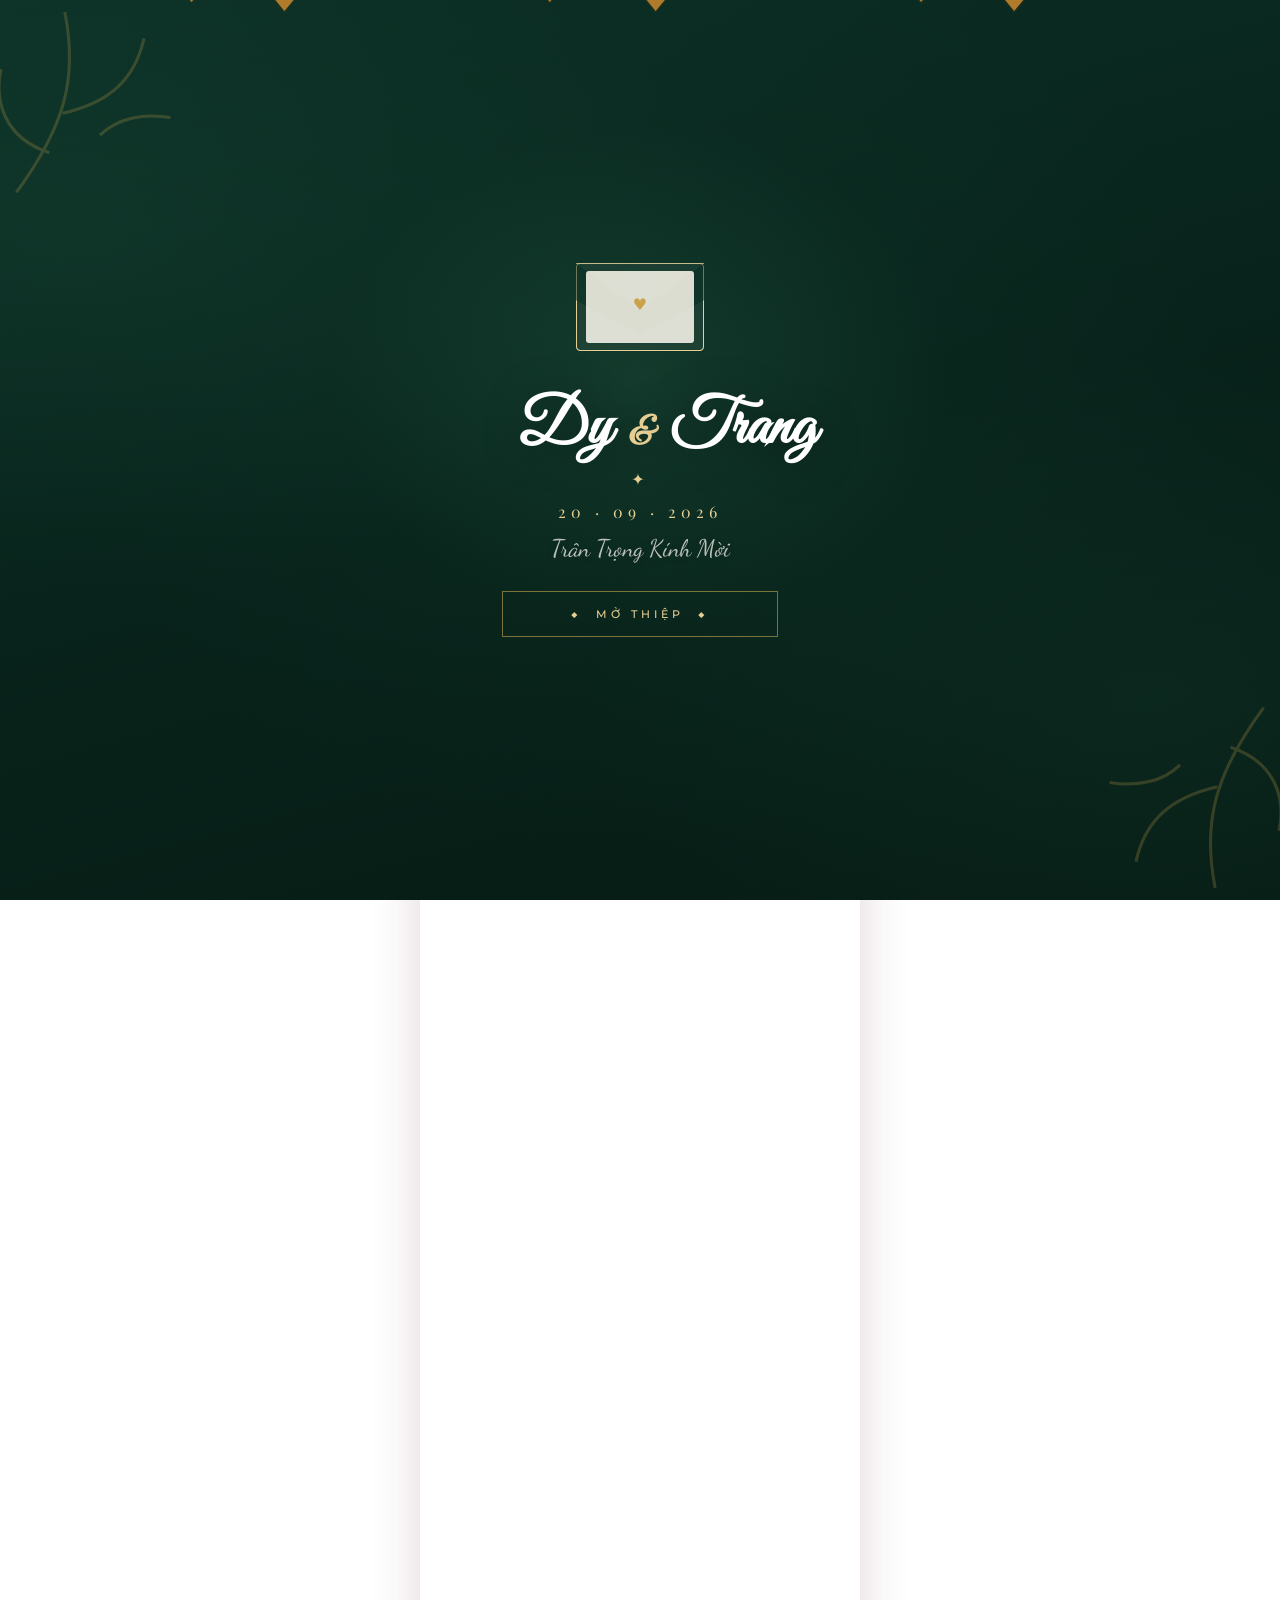
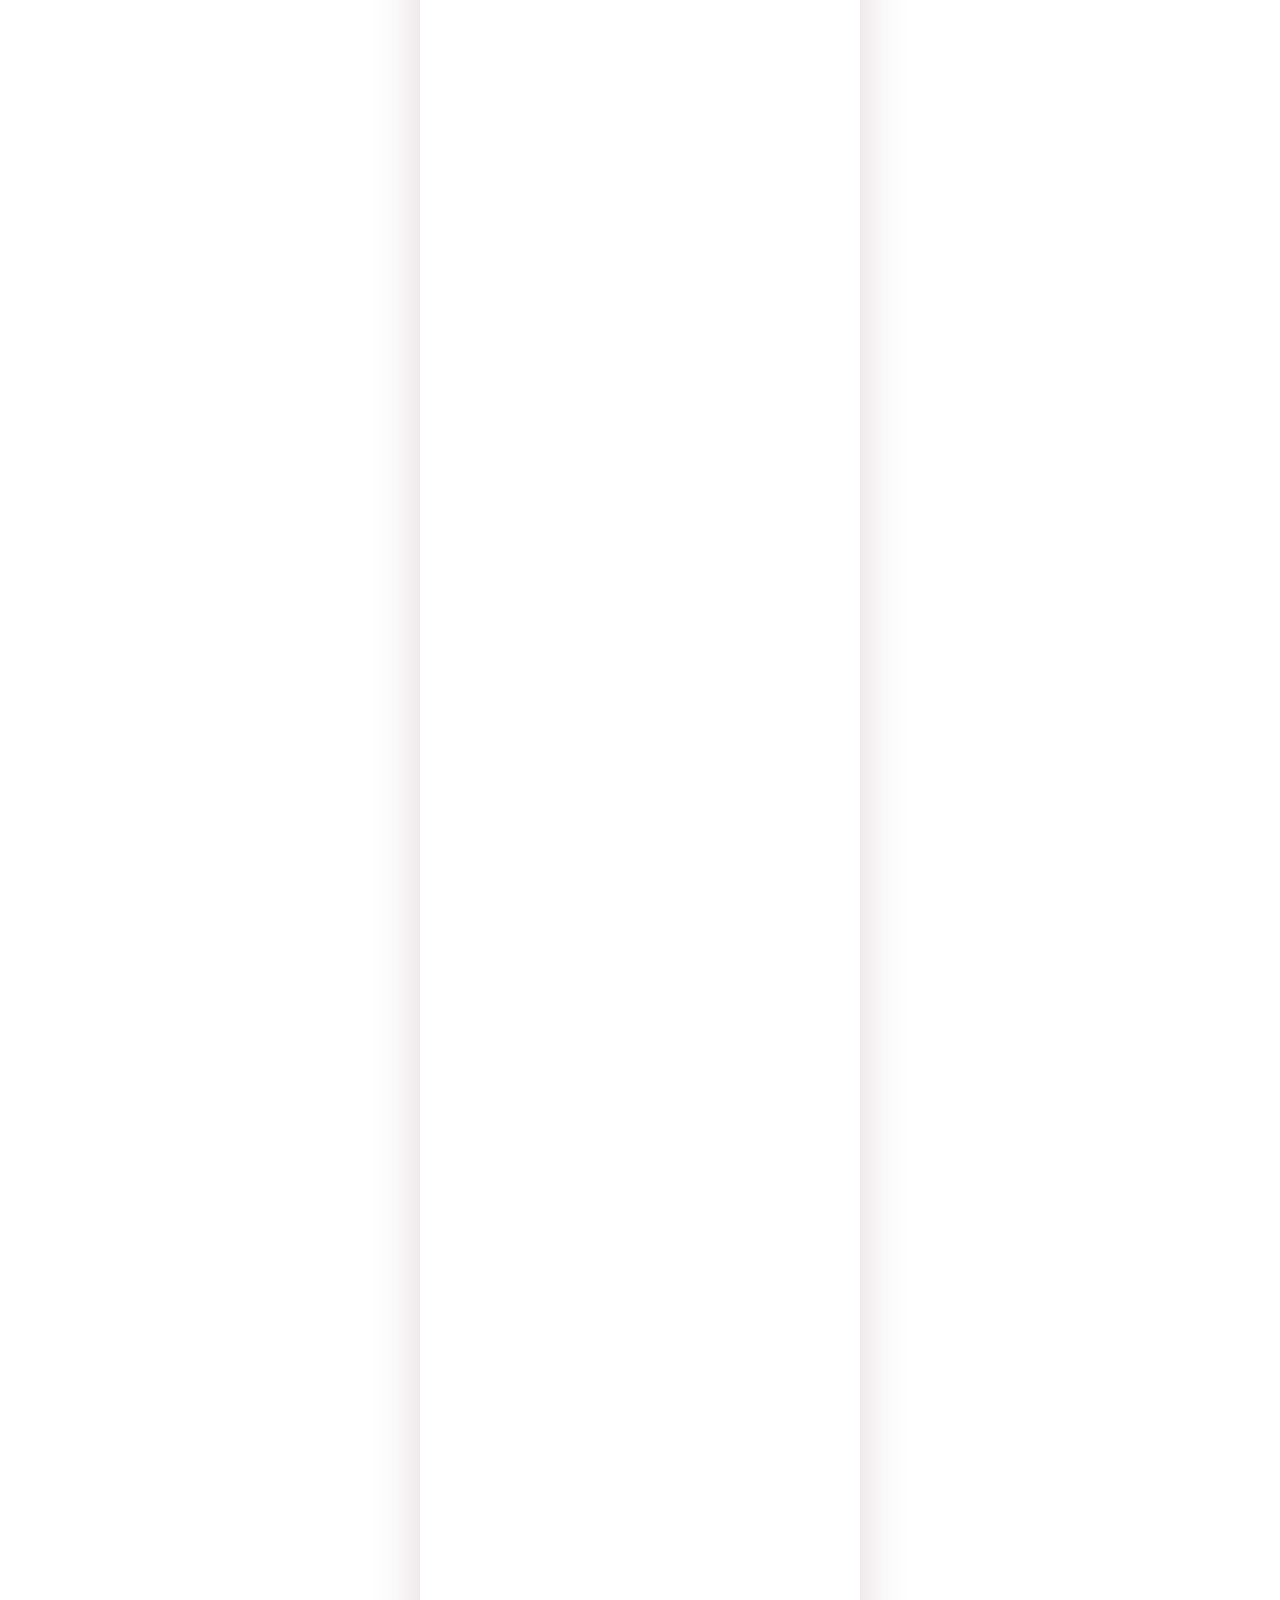
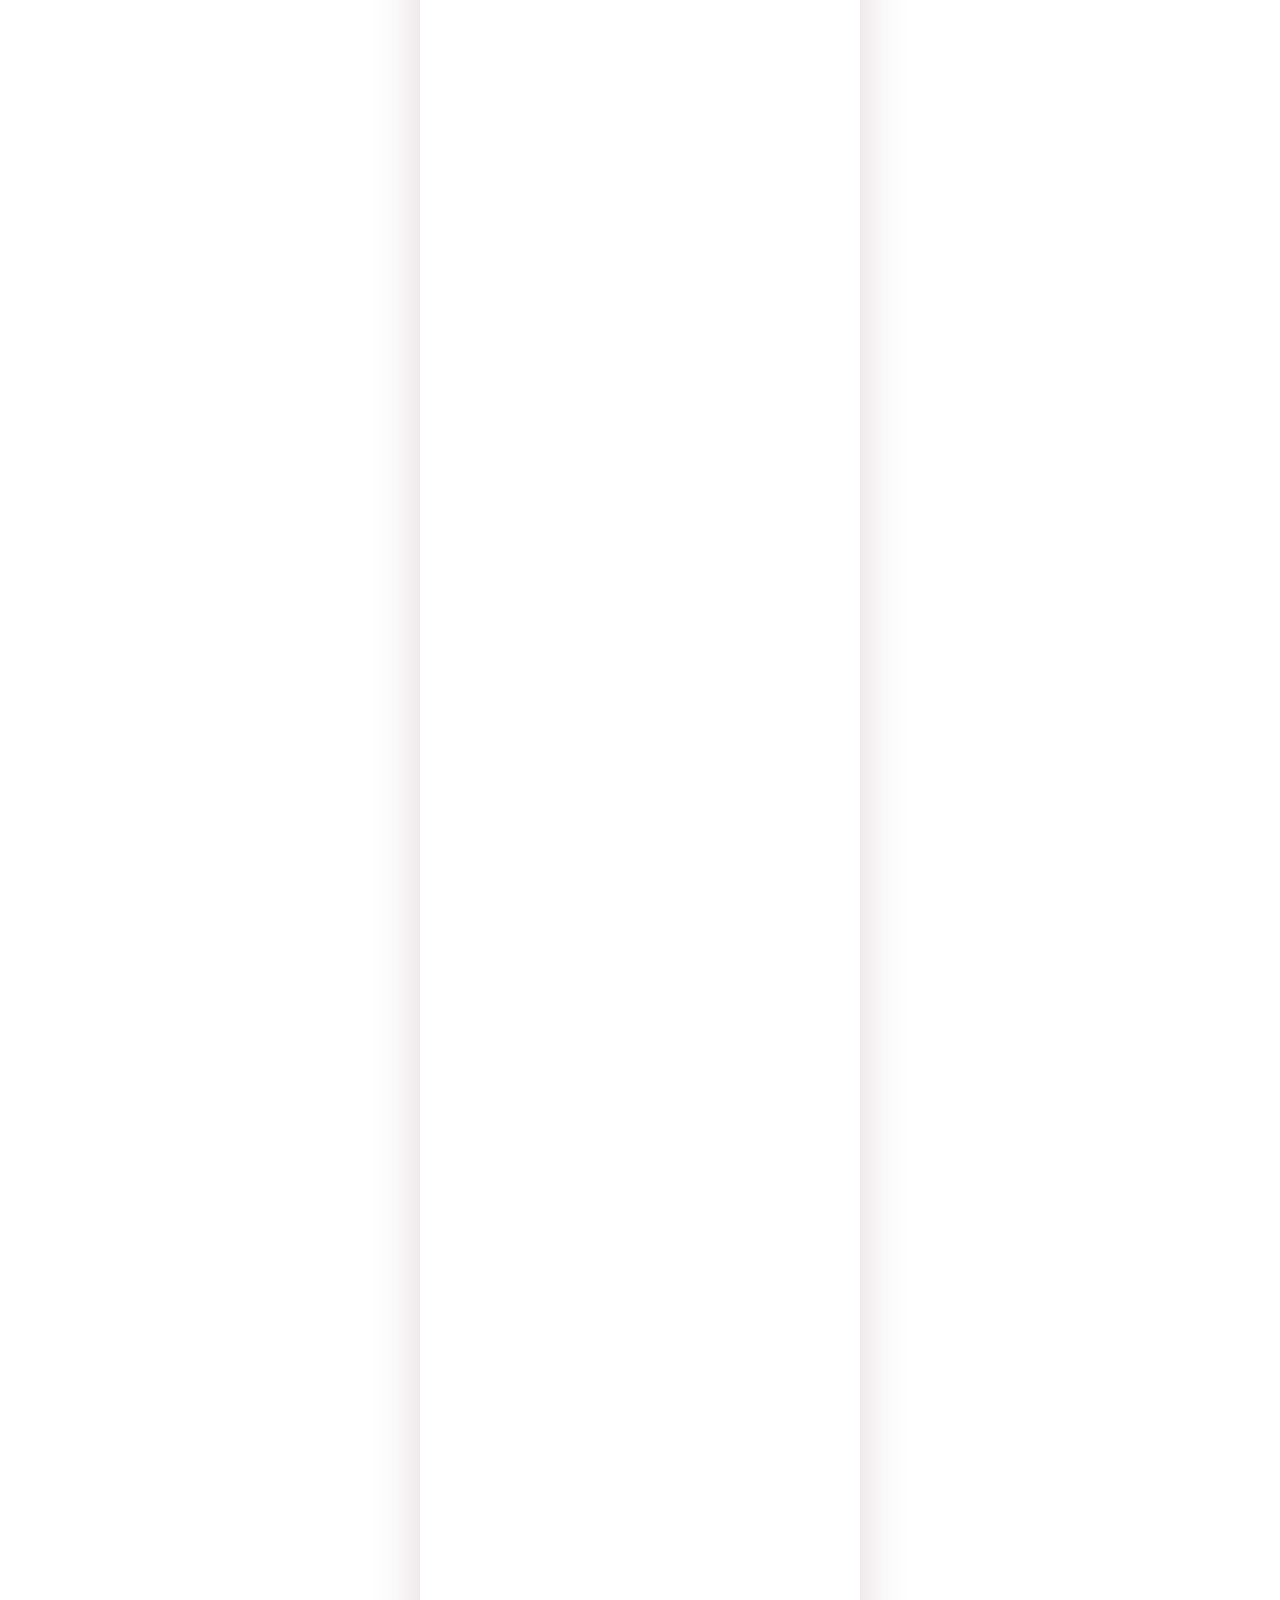
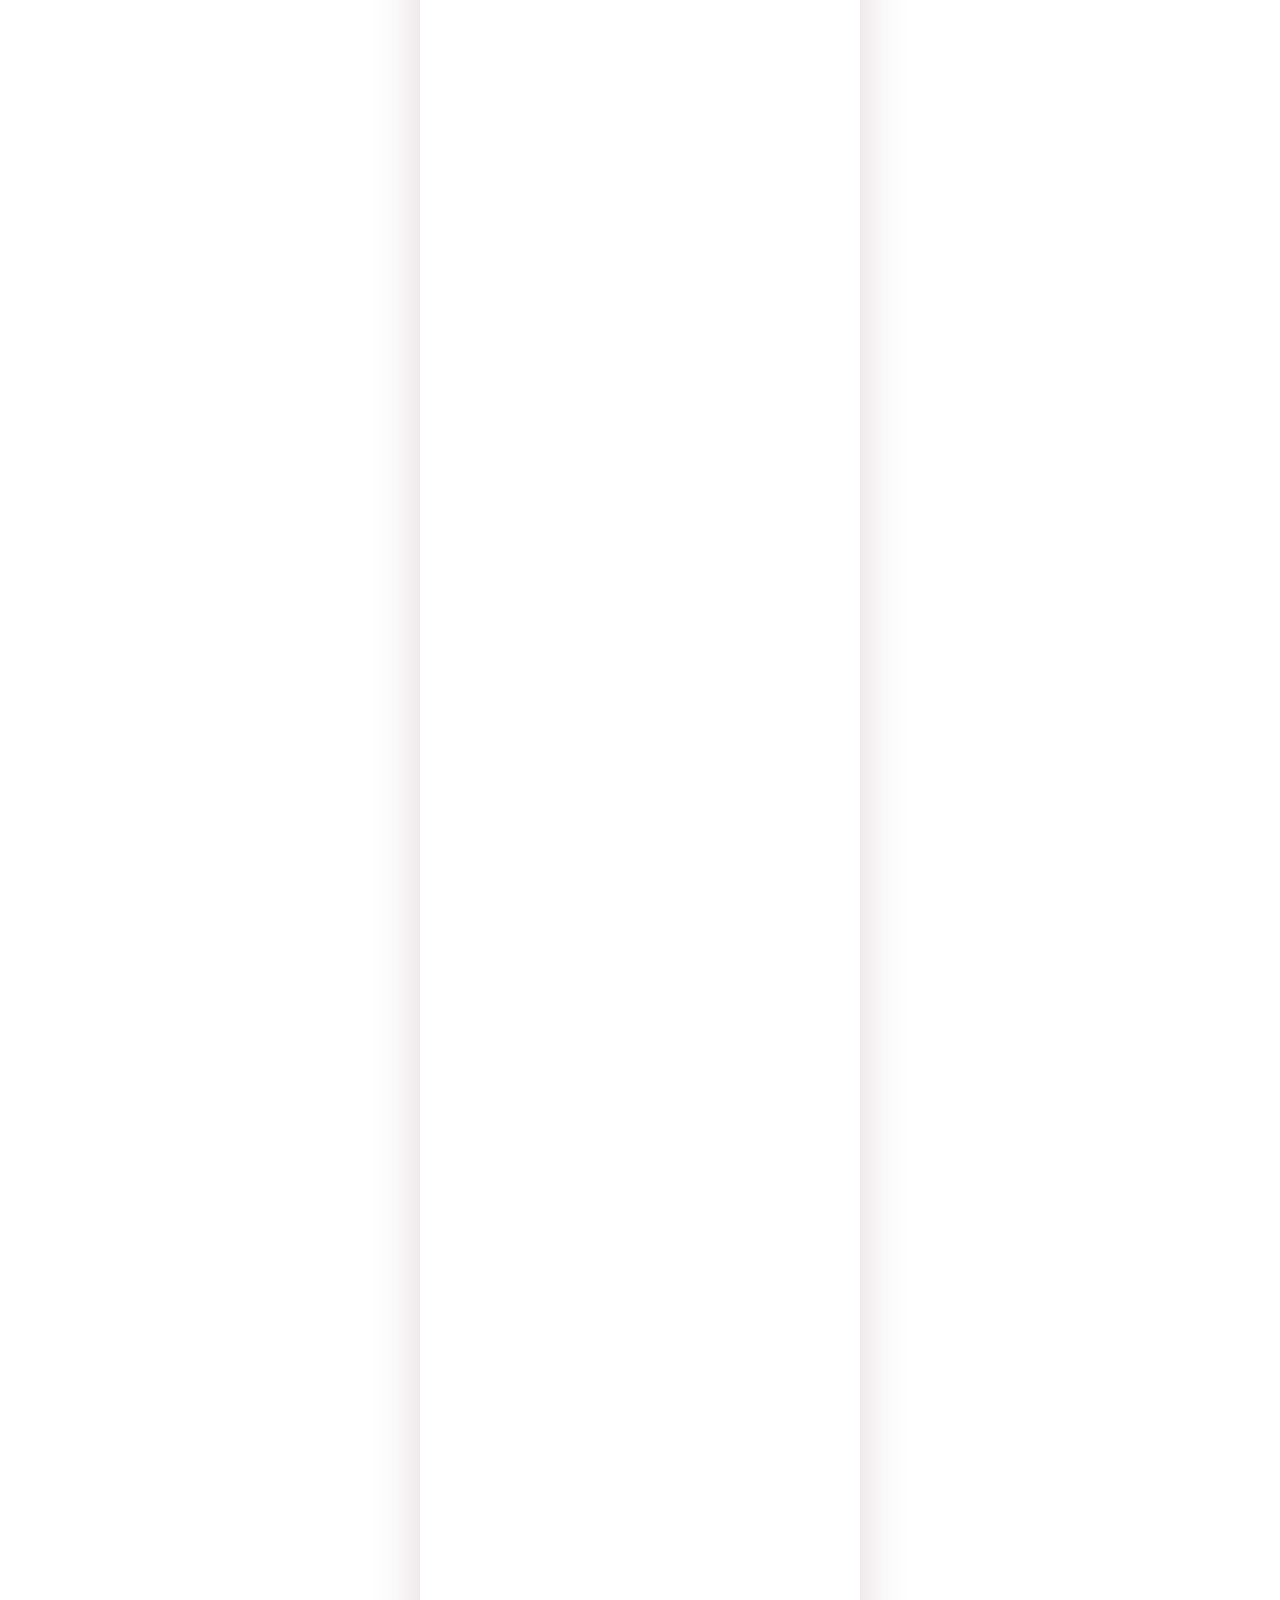
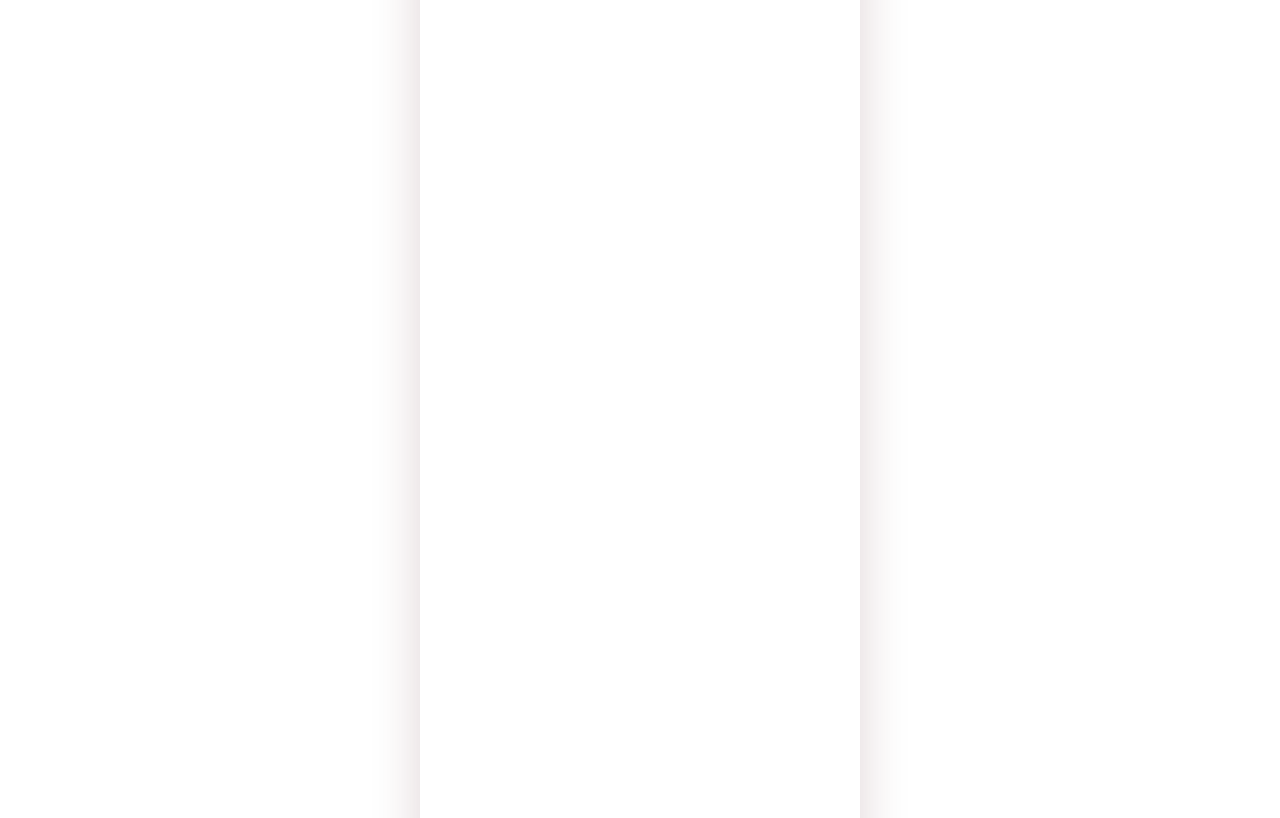
==== index.html @ 9ca24599 "edit get lời chúc" ====
<!DOCTYPE html>
<html lang="vi">
<head>
  <meta charset="UTF-8">
  <meta name="viewport" content="width=device-width, initial-scale=1.0">
  <title>Thiệp cưới Dy - Trang</title>
   <link rel="icon" type="image/x-icon" href="assets/img/icon_web.ico">
  <link rel="preconnect" href="https://fonts.googleapis.com">
  <link rel="preconnect" href="https://fonts.gstatic.com" crossorigin>
  <link href="https://fonts.googleapis.com/css2?family=Dancing+Script:wght@500;700&family=Great+Vibes&family=Montserrat:wght@400;500&family=Playfair+Display:ital,wght@0,500;0,700;1,500&family=Be+Vietnam+Pro:wght@300;400;500;600&display=swap" rel="stylesheet">
  <link rel="stylesheet" href="css/style.css">
</head>
<body class="pre-open">
  <!-- REPLACE: file nhạc nền trỏ từ js/config.js (music) -->
  <audio id="bgm" loop preload="auto"></audio>

  <!-- ĐĨA NHẠC (fixed toàn viewport) -->
  <button id="musicToggle" class="music-disc" aria-label="Bật/tắt nhạc"></button>

  <!-- MÀN HÌNH NGOÀI (INTRO) -->
  <div class="intro" id="intro">
    <!-- REPLACE: ảnh nền intro trỏ từ config.photos.intro -->
    <div class="intro-photo" id="introPhoto"></div>
    <div class="intro-scrim"></div>
    <div class="intro-petals" id="introPetals" aria-hidden="true"></div>
    <span class="orn orn-tl" aria-hidden="true"></span>
    <span class="orn orn-br" aria-hidden="true"></span>

    <div class="intro-inner">
      <div class="envelope" id="envelope" aria-hidden="true">
        <div class="env-back"></div>
        <div class="env-letter"></div>
        <div class="env-body"></div>
        <div class="env-flap"></div>
        <div class="env-heart">♥</div>
      </div>
      <h1 class="intro-names">
        <span data-bind="groom.shortName"></span>
        <em>&amp;</em>
        <span data-bind="bride.shortName"></span>
      </h1>
      <div class="intro-div">✦</div>
      <p class="intro-date" id="introDate">20 · 12 · 2026</p>

      <p class="intro-sub">Trân Trọng Kính Mời</p>

      <p class="intro-guest" id="introGuest"></p>

      <button class="intro-open" id="introOpen">
        ◆&nbsp;&nbsp;MỞ THIỆP&nbsp;&nbsp;◆
      </button>
    </div>

    <!-- rèm mở -->
    <div class="curtain curtain-l"></div>
    <div class="curtain curtain-r"></div>
  </div>

  <div class="petals" id="petals" aria-hidden="true"></div>

  <div class="card" id="card">
    <!-- 1. COVER -->
    <section class="sec cover" id="cover">
      <!-- REPLACE: ảnh cover trỏ từ config.photos.cover -->
      <div class="cover-photo" id="coverPhoto"></div>
      <div class="cover-scrim"></div>
      <div class="cover-inborder"></div>
      <p class="cover-side"><span data-bind="groom.shortName">Dy</span><i aria-hidden="true">♥</i><span data-bind="bride.shortName">Trang</span></p>
      <div class="cover-info-block" id="coverInfoBlock"></div>
    </section>

    <!-- 2. LỜI MỜI -->
    <section class="sec invite reveal">
      <p class="loc" data-bind="location">...</p>
      <div class="families">
        <div class="fam-row">
          <p class="fam-label">NHÀ TRAI</p>
          <p data-bind="groom.father">Ông ...</p>
          <p data-bind="groom.mother">Bà ...</p>
          <p class="fam-addr" data-bind="groom.address">...</p>
        </div>
        <div class="fam-row">
          <p class="fam-label">NHÀ GÁI</p>
          <p data-bind="bride.father">Ông ...</p>
          <p data-bind="bride.mother">Bà ...</p>
          <p class="fam-addr" data-bind="bride.address">...</p>
        </div>
        <p class="cover-nch"><span>Nhà</span><span>Có</span><span>Hỷ</span></p> 
      </div>

    <!-- 2b. GIỚI THIỆU CÔ DÂU & CHÚ RỂ -->
    <section class="sec couple-intro reveal">

      <h2 class="couple-intro-title">
        CÔ DÂU<br>
        &amp;<br>
        CHÚ RỂ
      </h2>

      <div class="couple-portraits">

        <!-- CÔ DÂU - bên trái -->
        <div class="couple-person">
          <div class="couple-photo">
            <img
              src="assets/img/cd.jpg"
              alt="Cô dâu Huyền Trang"
              loading="lazy"
              decoding="async"
              class="zoomable-photo"
            >
          </div>

          <p class="couple-role">Cô dâu</p>

          <p class="couple-person-name">
            Huyền Trang
          </p>
        </div>

        <!-- CHÚ RỂ - bên phải -->
        <div class="couple-person">
          <div class="couple-photo">
            <img
              src="assets/img/cr.jpg"
              alt="Chú rể Đắc Dy"
              loading="lazy"
              decoding="async"
              class="zoomable-photo"
            >
          </div>

          <p class="couple-role">Chú rể</p>

          <p class="couple-person-name">
            Đắc Dy
          </p>
        </div>

      </div>
    </section>

      <p class="invite-lead"><span class="hb">♥</span> <span data-bind="invitationText">TRÂN TRỌNG BÁO TIN LỄ THÀNH HÔN CỦA</span></p>
      <h2 class="couple-names">
        <span data-bind="groom.name"></span>
        <span class="amp">&amp;</span>
        <span data-bind="bride.name"></span>
      </h2>
      <!-- REPLACE: ảnh section lời mời trỏ từ config.photos.invite -->
      <div class="framed-photo" id="invitePhoto"></div>
    </section>

    <!-- 3. KHỐI TIỆC -->
    <section class="sec parties reveal">
      <h2 class="serif-title parties-head">THƯ MỜI THAM DỰ</h2>
      <div class="party-block" id="partyGroom"></div>
      <div class="party-block" id="partyBride"></div>
    </section>



    <!-- 4. NGHI LỄ -->
    <section class="sec ceremony reveal">
      <div class="cere" id="cereVuquy"></div>
      <div class="cere-road" aria-hidden="true">
        <div class="cr-home cr-left">🏠<span>Nhà Gái</span></div>
        <svg class="cr-svg" viewBox="0 0 240 80" preserveAspectRatio="none">
          <path d="M10,64 C70,64 70,20 120,20 C170,20 170,64 230,64" fill="none" stroke="#e6b8c4" stroke-width="3" stroke-dasharray="7 6"/>
        </svg>
        <div class="cr-car">🚗</div>
        <div class="cr-home cr-right">🏠<span>Nhà Trai</span></div>
      </div>
      <div class="cere" id="cereThanhhon"></div>
    </section>

    <!-- 5. LỊCH -->
    <section class="sec calendar reveal">
      <p class="calendar-month" id="calMonth">Tháng 12, 2026</p>
      <div class="calendar-card">
        <div class="calendar-weekdays">
          <span>CN</span><span>T2</span><span>T3</span><span>T4</span><span>T5</span><span>T6</span><span>T7</span>
        </div>
        <div class="calendar-grid" id="calGrid"></div>
      </div>
    </section>

    <!-- 6. ĐẾM NGƯỢC -->
    <section class="sec countdown reveal" id="countdownSec">
      <!-- REPLACE: ảnh nền đếm ngược trỏ từ config.photos.countdown -->
      <div class="cd-photo" id="countdownPhoto"></div>
      <div class="cd-scrim"></div>
      <div class="cd-inner">
        <h2 class="serif-title">INVITATION</h2>
        <p class="cd-names"><span data-bind="groom.name">Phạm Đắc Dy</span> - <span data-bind="bride.name">Trần Huyền Trang</span></p>
        <p class="cd-para" data-bind="invitationParagraph">...</p>
        <div class="countdown-box" id="countdown">
          <div class="cd-unit"><span id="cdDays">0</span><label>Ngày</label></div>
          <div class="cd-unit"><span id="cdHours">0</span><label>Giờ</label></div>
          <div class="cd-unit"><span id="cdMins">0</span><label>Phút</label></div>
          <div class="cd-unit"><span id="cdSecs">0</span><label>Giây</label></div>
        </div>
        <p class="countdown-done" id="countdownDone" hidden>Chúng mình đã về chung nhà ♥</p>
      </div>
    </section>

    <!-- 6b. QUOTE Love / You -->
    <section class="sec quote-sec reveal">
      <div class="quote-photos">
        <!-- REPLACE: ảnh "Love" trỏ từ config.photos.love -->
        <div class="qp qp-love" id="lovePhoto"><span class="qp-word">Love</span></div>
        <!-- REPLACE: ảnh "You" trỏ từ config.photos.you -->
        <div class="qp qp-you" id="youPhoto"><span class="qp-word">You</span></div>
      </div>
      <p class="quote-text" data-bind="quote">...</p>
    </section>

    <!-- 7. RSVP -->
    <section class="sec rsvp reveal">
      <h2 class="script-title">Xác nhận tham dự</h2>
      <form id="rsvpForm" class="rsvp-form">
        <label class="rsvp-lb">Họ và tên</label>
        <input type="text" name="guestname" placeholder="Nhập tên của bạn" required>
        <p class="rsvp-q">Bạn sẽ tham dự chứ?</p>
        <div class="rsvp-col">
          <label><input type="radio" name="attend" value="yes" checked> Có, tôi sẽ tham dự</label>
          <label><input type="radio" name="attend" value="no"> Tôi bận, rất tiếc không thể tham dự</label>
        </div>
        <p class="rsvp-q">Số lượng người tham dự</p>
        <select name="guests">
          <option value="1">1 người</option><option value="2">2 người</option>
          <option value="3">3 người</option><option value="4">4 người</option>
          <option value="5">5 người</option><option value="6">6 người</option>
          <option value="7">7 người</option><option value="8">8 người</option>
          <option value="9">9 người</option><option value="10">10 người</option>
        </select>
        <p class="rsvp-q">Bạn là khách mời của ai?</p>
        <div class="rsvp-col">
          <label><input type="radio" name="side" value="groom" checked> Nhà trai</label>
          <label><input type="radio" name="side" value="bride"> Nhà gái</label>
        </div>
        <button type="submit" class="btn-maroon">Gửi xác nhận</button>
        <p class="rsvp-thanks" id="rsvpThanks" hidden>Cảm ơn bạn đã xác nhận ♥</p>
      </form>
    </section>

    <!-- 8. MỪNG CƯỚI -->
    <section class="sec gift reveal">
      <div class="gift-box" id="giftOpen" role="button" tabindex="0">
        <div class="gift-icon" aria-hidden="true" style="background-image: url('https://assets.cinelove.me/resources/flowchartIcons/bc7ro23uqhun7ge954163l.png');"></div>
        <p class="gift-caption">Gửi quà mừng tới Cô Dâu &amp; Chú Rể</p>
      </div>
    </section>

    <!-- 9. ALBUM -->
    <section class="sec album reveal">
      <h2 class="album-title"><span>ALBUM</span><em>of</em><span>LOVE</span></h2>
      <div class="album-panel">
        <div class="carousel">
          <button class="car-btn car-prev" id="carPrev" aria-label="Trước">&#10094;</button>
          <div class="car-stage"><img id="carImg" alt="Ảnh cưới" decoding="async"></div>
          <button class="car-btn car-next" id="carNext" aria-label="Sau">&#10095;</button>
          <button class="car-full" id="carFull" aria-label="Phóng to">⛶</button>
        </div>
        <div class="thumbs" id="thumbs"></div>
      </div>
    </section>

    <!-- 10. FOOTER -->
    <footer class="sec footer">
      <!-- REPLACE: ảnh footer trỏ từ config.photos.footer -->
      <div class="footer-photo" id="footerPhoto"></div>
      <div class="footer-scrim"></div>
      <div class="footer-overlay">
        <p class="footer-names"><span data-bind="groom.shortName">Quang</span> ♥ <span data-bind="bride.shortName">Vân</span></p>
        <p class="footer-credit" data-bind="footerCredit">...</p>
      </div>
    </footer>
  </div>

  <!-- SỔ LƯU BÚT NỔI -->
  <div class="gb-stream" id="gbStream" aria-live="polite"></div>

  <!-- NÚT ẨN / HIỆN LỜI CHÚC -->
  <button
    type="button"
    class="gb-toggle"
    id="gbToggle"
    aria-label="Ẩn lời chúc"
    aria-pressed="false"
    title="Ẩn lời chúc"
  >
    💬
  </button>

  <!-- NÚT VỀ ĐẦU TRANG -->
  <button class="fab-avatar" id="fabAvatar" aria-label="Về đầu trang"></button>



  <div class="gb-bar" id="wishBar">
  <button type="button" class="gb-wish-open" id="openWishModal">
    Gửi lời chúc...
  </button>

  <button type="button" class="gb-btn gb-shoot" id="shootHeart">
    Bắn tim
  </button>

  <span class="gb-count">
    <b id="heartCount">0</b> ♥
  </span>
</div>

<!-- POPUP LỜI CHÚC -->
<div class="modal" id="wishModal" hidden>
  <div class="modal-card wish-modal-card">

    <button type="button" class="wish-modal-close" id="wishModalClose">
      &times;
    </button>

    <div class="wish-icon">
       <img src="assets/img/message_heart.png" alt="Lời chúc">
    </div>

    <h2 class="modal-title">Lời chúc</h2>

    <form id="wishForm" class="wish-form">

      <input
        type="text"
        name="author"
        placeholder="Tên của bạn"
        maxlength="80"
        required
      >

      <textarea
        name="text"
        placeholder="Lời chúc của bạn"
        maxlength="500"
        required
      ></textarea>

      <button type="submit" class="wish-submit">
        Gửi Lời Chúc
      </button>

    </form>

  </div>
</div>

  <!-- MODAL MỪNG CƯỚI -->
  <div class="modal" id="giftModal" hidden>
    <div class="modal-card">
      <h2 class="modal-title">Hộp Quà Yêu Thương</h2>
      <p class="modal-sub">Quét QR code để gửi yêu thương trực tiếp tới:</p>
      <div class="qr-cols">
        <div class="qr-col qr-groom">
          <p class="qr-role">Chú rể</p>
          <div class="qr-frame"><img id="qrGroom" alt="QR chú rể" tabindex="0"></div>
          <p class="qr-name" data-bind="gift.groom.name">...</p>
          <p class="qr-bank" data-bind="gift.groom.bank">...</p>
          <p class="qr-acc" data-bind="gift.groom.account">...</p>
          <button class="copy-btn" data-copy="groom">Sao chép số TK</button>
        </div>
        <div class="qr-col qr-bride">
          <p class="qr-role">Cô dâu</p>
          <div class="qr-frame"><img id="qrBride" alt="QR cô dâu" tabindex="0"></div>
          <p class="qr-name" data-bind="gift.bride.name">...</p>
          <p class="qr-bank" data-bind="gift.bride.bank">...</p>
          <p class="qr-acc" data-bind="gift.bride.account">...</p>
          <button class="copy-btn" data-copy="bride">Sao chép số TK</button>
        </div>
      </div>
      <button class="modal-close" id="giftClose">Đóng</button>
    </div>
  </div>

  <!-- LIGHTBOX -->
  <div class="lightbox" id="lightbox" hidden>
    <button class="lb-close" id="lbClose" aria-label="Đóng">&times;</button>
    <button class="lb-prev" id="lbPrev" aria-label="Trước">&#10094;</button>
    <img class="lb-img" id="lbImg" alt="" decoding="async">
    <button class="lb-next" id="lbNext" aria-label="Sau">&#10095;</button>
  </div>

  <script src="js/config.js"></script>
  <script src="js/main.js"></script>
</body>
</html>

<script>
  if (new URLSearchParams(location.search).has('guest')) {
    document.documentElement.classList.add('guest-loading');
  }
</script>
---- css/style.css ----
:root {
  --maroon: #6e1122;
  --maroon-dark: #4d0a17;
  --script-red: #a4192c;
  --page: #12271b;
  --green: #1f5c46;
  --green-dark: #0d1c14;
  --green-soft: #2f6b52;
  --teal: #159a7d;
  --leaf: #b7c9a6;
  --pink: #f3a6c1;
  --pink-soft: #fbe0e9;
  --blue: #5b8def;
  --gold: #c9a24b;
  --gold-soft: #e6cf94;
  --gold-lt: #e6cf94;
  --heart: #e0242e;
  --ink: #3d3033;
  --cream: #fff;
  --serif: 'Playfair Display', Georgia, serif;
  --script: 'Dancing Script', cursive;
  --body: 'Be Vietnam Pro', system-ui, sans-serif;
}

* { box-sizing: border-box; margin: 0; padding: 0; }
html { scroll-behavior: smooth; }
body { font-family: var(--body); color: var(--ink); line-height: 1.6; min-height: 100vh; padding: 24px 12px 84px;
  background:
    radial-gradient(circle at 50% 22%, rgba(47,107,82,.55) 0%, rgba(18,39,27,0) 55%),
    radial-gradient(circle at 80% 90%, rgba(21,154,125,.22) 0%, rgba(18,39,27,0) 45%),
    linear-gradient(160deg, #1a3324 0%, #12271b 45%, #0b160f 100%);
  background-attachment: fixed; }
body::before { content: ''; position: fixed; inset: 0; z-index: -1; pointer-events: none; opacity: .5;
  background-image: url("data:image/svg+xml;utf8,<svg xmlns='http://www.w3.org/2000/svg' width='160' height='160' viewBox='0 0 160 160'><g fill='none' stroke='%232f6b52' stroke-width='1.4' opacity='0.5'><path d='M20 130 C40 90 40 60 30 30'/><path d='M30 60 C50 55 60 40 62 26'/><path d='M28 92 C10 86 4 70 6 56'/><path d='M140 40 C120 80 120 110 130 140'/><path d='M130 108 C110 104 100 120 96 136'/><path d='M132 74 C150 68 156 84 154 100'/></g></svg>");
  background-size: 220px 220px; }
body.pre-open { overflow: hidden; }
body.pre-open .music-disc { opacity: 0; pointer-events: none; }
body:not(.pre-open) {
  background: #fff;
}
body:not(.pre-open)::before {
  display: none;
}

.card { position: relative; max-width: 440px; margin: 0 auto; background: var(--cream); border-radius: 8px; overflow: hidden; box-shadow: 0 18px 50px rgba(78,14,27,.18); z-index: 1; }
.sec { position: relative; padding: 40px 26px; }
.serif-title { font-family: var(--serif); letter-spacing: 6px; }
.script-title { font-family: var(--script); color: var(--script-red); font-size: 2.2rem; text-align: center; margin-bottom: 18px; }

.reveal { }

/* ===== HIỆU ỨNG XUẤT HIỆN KHI CUỘN ===== */

.aos {
  opacity: 0;
  transition:
    opacity 3.2s cubic-bezier(.16, 1, .3, 1),
    transform 3.2s cubic-bezier(.16, 1, .3, 1);
  will-change: opacity, transform;
}

/* Nội dung đi từ dưới lên */
.aos.aos-up {
  transform: translate3d(0, 32px, 0);
}

/* Nội dung đi từ trên xuống */
.aos.aos-down {
  transform: translate3d(0, -24px, 0);
}

/* Nhà trai / nhà gái đi từ trái sang phải */
.aos.aos-left {
  transform: translate3d(-42px, 0, 0);
}

/* Nội dung đi từ phải sang trái */
.aos.aos-right {
  transform: translate3d(42px, 0, 0);
}

/* Ảnh zoom nhẹ */
.aos.aos-zoom {
  transform: scale(.94);
}

/* Đã xuất hiện */
.aos.aos-in {
  opacity: 1;
  transform: none;
  will-change: auto;
}

/* ===== MÀN HÌNH NGOÀI (INTRO) ===== */
.intro { position: fixed; inset: 0; z-index: 500; display: flex; align-items: center; justify-content: center; overflow: hidden; transition: opacity .7s ease;
  background:
    radial-gradient(ellipse at 50% 42%, rgba(42,104,78,.32) 0%, rgba(17,58,43,.14) 34%, transparent 64%),
    radial-gradient(ellipse at 6% 26%, rgba(35,93,70,.2) 0%, transparent 38%),
    radial-gradient(ellipse at 90% 78%, rgba(31,83,63,.18) 0%, transparent 35%),
    linear-gradient(165deg, #0c3026 0%, #08231b 50%, #061b14 100%); }
.intro.gone { opacity: 0; pointer-events: none; }
/* Khi có guest trên URL: tạm ẩn intro để chờ API */
.intro.waiting-guest {
  visibility: hidden;
}

/* Có guest → ẩn toàn bộ trong lúc đọc guest.json */
html.guest-loading .intro,
html.guest-loading .card {
  visibility: hidden;
}

.intro-photo { position: absolute; inset: 0; background-size: cover; background-position: center; opacity: 0; }
.intro-scrim { position: absolute; inset: 0; background: transparent; transition: opacity .55s ease; }
.intro-petals { position: absolute; inset: 0; pointer-events: none; z-index: 2; }
.orn { position: absolute; width: 220px; height: 220px; opacity: .28; z-index: 1; background-size: contain; background-repeat: no-repeat;
  background-image: url("data:image/svg+xml;utf8,<svg xmlns='http://www.w3.org/2000/svg' viewBox='0 0 100 100'><g fill='none' stroke='%23c9a24b' stroke-width='1.4' opacity='0.85'><path d='M12 92 C34 62 40 40 34 10'/><path d='M33 56 C55 51 66 40 70 22'/><path d='M27 74 C6 67 2 50 5 36'/><path d='M50 66 C58 58 70 56 82 58'/></g></svg>"); }
.orn-tl { top: -10px; left: -10px; } .orn-br { bottom: -10px; right: -10px; transform: rotate(180deg); }
.intro-inner {
  position: fixed;
  top: 0;
  left: 0;
  right: 0;
  bottom: 0;

  z-index: 2;
  width: 100%;
  padding: 20px;

  display: flex;
  flex-direction: column;
  align-items: center;
  justify-content: center;

  text-align: center;
}
.intro-names { width: 100%; display: grid; grid-template-columns: minmax(0,1fr) auto minmax(0,1fr); align-items: baseline; column-gap: 18px; margin-top: 26px; font-family: 'Great Vibes', cursive; color: #fff; font-size: clamp(38px, 10vw, 64px); line-height: 1; text-align: center; white-space: nowrap; text-shadow: 0 4px 40px rgba(0,0,0,.35); }
.intro-names span:first-child { text-align: right; }
.intro-names span:last-child { text-align: left; }
.intro-names em { font-style: normal; color: var(--gold-soft); font-size: .6em; }
.intro-div { color: var(--gold-soft); margin: 6px 0; letter-spacing: 4px; }
.intro-date { font-family: var(--serif); color: var(--gold-soft); letter-spacing: 5px; font-size: 1rem; }
.intro-sub { font-family: var(--script); color: #fffaf5; font-size: 1.5rem; margin: 6px 0 22px; opacity: .72; text-shadow: 0 2px 12px rgba(0,0,0,.22); }
.intro-guest {
  display: none;
  font-family: var(--script);
  color: var(--gold-soft);
  font-size: 2rem;
  margin: 0;
  text-shadow: 0 2px 12px rgba(0,0,0,.3);
}

.intro-guest.show {
  display: block;
  margin: -4px 0 22px;
  animation: guestFadeIn .8s ease forwards;
}

@keyframes guestFadeIn {
  from {
    opacity: 0;
    transform: translateY(8px);
  }
  to {
    opacity: 1;
    transform: translateY(0);
  }
}
.intro-open {
  position: relative;
  isolation: isolate;
  overflow: hidden;
  min-width: 276px;

  font-family: 'Montserrat', sans-serif;
  font-weight: 500;
  letter-spacing: 4px;
  font-size: 11px;
  text-transform: uppercase;

  color: var(--gold-lt);
  background: transparent;
  border: 1px solid rgb(201 168 76 / .6);
  border-radius: 0;

  padding: 15px 52px;
  cursor: pointer;
  display: inline-block;

  transition: all .35s;
  animation: none;
}
/* dải sáng quét ngang */
.intro-open::before { content: ''; position: absolute; z-index: 0; top: -25%; bottom: -25%; left: 0; width: 34%; pointer-events: none; background: linear-gradient(90deg, rgba(255,244,202,0), rgba(255,244,202,.42), rgba(255,244,202,0)); transform: translateX(-340%) skewX(-18deg); animation: openShimmer 4.4s ease-in-out infinite; }
/* khung viền đôi kiểu thiệp */
.intro-open::after { display: none; }
.intro-open:hover, .intro-open:focus-visible { animation: none; color: #fff2c7; text-shadow: none; border-color: #efd58b;
  background: rgb(201 168 76 / .12); transform: translateY(-1px) scaleX(1.08); box-shadow: none; outline: none; }
.intro-open:hover::before, .intro-open:focus-visible::before { opacity: 0; }
.intro-open:active { transform: translateY(0) scale(1.01); box-shadow: 0 6px 14px rgba(0,0,0,.26); }
.intro.opening .intro-open { animation: none; transform: scale(.9); opacity: 0; transition: transform .3s ease, opacity .3s ease; }
@keyframes openPulse {
  0% { box-shadow: 0 0 0 0 rgba(230,207,148,.4), 0 8px 20px rgba(0,0,0,.22); }
  70% { box-shadow: 0 0 0 12px rgba(230,207,148,0), 0 8px 20px rgba(0,0,0,.22); }
  100% { box-shadow: 0 0 0 0 rgba(230,207,148,0), 0 8px 20px rgba(0,0,0,.22); }
}
@keyframes openShimmer {
  0% { transform: translateX(-160%) skewX(-18deg); }
  55%, 100% { transform: translateX(340%) skewX(-18deg); }
}
@media (prefers-reduced-motion: reduce) {
  .intro-open { animation: none; box-shadow: 0 8px 20px rgba(0,0,0,.22); }
  .intro-open::before { animation: none; opacity: 0; }
}
.intro.opening .envelope { animation: envelopeCelebrate .62s ease both; }
.intro.opening .intro-inner { animation: introLift .7s ease both; }
.intro.opening .intro-scrim { opacity: .25; }
@keyframes envelopeCelebrate { 0% { transform: scale(1); } 45% { transform: scale(1.13) rotate(-3deg); } 100% { transform: scale(1) rotate(0); } }
@keyframes introLift { 0% { transform: scale(1); } 100% { transform: translateY(-3%) scale(1.03); } }

/* phong bì */
.envelope { position: relative; width: 128px; height: 88px; margin: 0 auto 20px; }
.env-body { position: absolute; inset: 0; background: rgba(255,255,255,.05); border-radius: 4px; box-shadow: 0 8px 22px rgba(0,0,0,.3); border: 1.5px solid var(--gold-soft); }
.env-back { position: absolute; inset: 0; background: transparent; border-radius: 4px; border: 1px solid rgba(230,207,148,.45); }
.env-letter { position: absolute; left: 10px; right: 10px; top: 8px; height: 72px; background: rgba(243,240,228,.9); border-radius: 3px; transform: translateY(0); transition: transform .6s ease .35s; z-index: 2; }
.env-body { z-index: 3; clip-path: polygon(0 42%, 50% 82%, 100% 42%, 100% 100%, 0 100%); }
.env-flap { position: absolute; left: 0; right: 0; top: 0; height: 52px; background: rgba(255,255,255,.05); clip-path: polygon(0 0, 100% 0, 50% 92%); transform-origin: top; transition: transform .5s ease; z-index: 4; border: 1.5px solid var(--gold-soft); border-bottom: none; }
.env-heart { position: absolute; left: 50%; top: 42px; transform: translate(-50%,-50%); color: var(--gold); z-index: 5; transition: opacity .3s; }
.envelope.open .env-flap { transform: rotateX(180deg); z-index: 1; }
.envelope.open .env-heart { opacity: 0; }
.envelope.open .env-letter { transform: translateY(-64px); }

/* rèm */
.curtain {
  position: absolute;
  top: 0;
  bottom: 0;
  width: 52%;
  background: transparent;
  z-index: 1;
  transition: transform .7s cubic-bezier(.65,0,.35,1);
}
.curtain-l { left: 0; transform: translateX(0); } .curtain-r { right: 0; transform: translateX(0); }
.intro.reveal-curtain .curtain-l { transform: translateX(-100%); }
.intro.reveal-curtain .curtain-r { transform: translateX(100%); }

/* ===== NÚT NHẠC (nốt nhạc teal, fixed) ===== */
.music-disc { position: fixed; bottom: 65px; right: 20px; top: auto; z-index: 520; width: 50px; height: 50px; border-radius: 50%; cursor: pointer; border: none;
  background: radial-gradient(circle at 34% 30%, #2fc0a0 0%, var(--teal) 55%, #0e6b57 100%);
  box-shadow: 0 6px 16px rgba(0,0,0,.4); animation: spin 4s linear infinite; }
.music-disc::after { content: '\266B'; position: absolute; inset: 0; display: flex; align-items: center; justify-content: center; color: #fff; font-size: 1.25rem; }
.music-disc.muted { filter: grayscale(.55) opacity(.7); }
@keyframes spin { to { transform: rotate(360deg); } }

/* ===== CÁNH HOA / LÁ RƠI (gold) ===== */
.petals { position: fixed; inset: 0; pointer-events: none; z-index: 2; overflow: hidden; }
.petal { position: absolute; top: -30px; color: var(--gold-soft); animation: fall linear infinite; text-shadow: 0 1px 2px rgba(0,0,0,.3); }
.petals.hearts .petal { color: var(--heart); }
.intro-petals .petal { color: #b77f2c; opacity: .96; text-shadow: 0 2px 2px rgba(98,62,20,.25); }
@keyframes fall { 0% { transform: translateY(-10vh) rotate(0); opacity: 0; } 12% { opacity: .9; } 100% { transform: translateY(110vh) rotate(320deg); opacity: .35; } }

/* ===== 1. COVER ===== */
.cover { padding: 0; height: 640px; overflow: hidden; }
.cover-photo, .cd-photo, .footer-photo, .framed-photo, .intro-photo { background-size: cover; background-position: center; }
.cover-photo, .cd-photo, .footer-photo { position: absolute; inset: 0; background-color: #d9c4c9; }
.cover-photo { filter: brightness(1.05); }
.cover-scrim { position: absolute; inset: 0; background: linear-gradient(to bottom, rgba(10,21,14,.13) 0%, rgba(10,21,14,0) 32%, rgba(10,21,14,.38) 100%); }
.cover-inborder { position: absolute; inset: 14px; border: 1px solid rgba(255,255,255,.55); border-radius: 4px; pointer-events: none; }
.cover-nch { position: absolute; bottom: 22px; left: 18px; writing-mode: vertical-rl; font-family: var(--script); color: var(--script-red); font-size: 1.7rem; line-height: 1; text-shadow: 0 1px 6px rgba(255,255,255,.55); z-index: 2; }
.cover-side { position: absolute; right: 8px; top: 42px; width: 118px; transform: none; font-family: var(--script); color: var(--script-red); font-size: 1.72rem; font-weight: 700; line-height: 1.1; text-align: center; z-index: 2; }
.cover-side span, .cover-side i { display: block; }
.cover-side i { color: var(--heart); font-style: normal; font-size: .55em; line-height: 1; margin: 4px 0; }
.cover-info-block { display: none; }
.cover-nch, .cover-side, .cover-info-block { transform-origin: center; }
.cover-info-block::before { content: ''; position: absolute; left: 0; top: 6px; bottom: 6px; width: 2px; background: var(--script-red); }
.cib-row { padding: 9px 0; }
.cib-row + .cib-row { border-top: 1px solid rgba(164,25,44,.45); }
.cib-title { font-family: var(--serif); letter-spacing: 2px; font-size: 1rem; font-weight: 700; }
.cib-when { font-size: .86rem; letter-spacing: 1px; opacity: .9; margin: 3px 0; }
.cib-date { font-family: var(--serif); font-size: 1.16rem; letter-spacing: 2px; }

/* ===== 2. LỜI MỜI ===== */
.loc { text-align: left; font-size: .78rem; color: #6f5f62; letter-spacing: .5px; margin: 0 0 14px 36px; }
.families { position: relative; padding: 2px 68px 0 34px; margin-bottom: 24px; }

/* ===== FAMILY REVEAL ===== */

.families > .fam-row {
  opacity: 0;
  transform: translate3d(-35px, 0, 0);

  transition:
    opacity 1.2s cubic-bezier(.16, 1, .3, 1),
    transform 1.2s cubic-bezier(.16, 1, .3, 1);
}

.families.aos-in > .fam-row:nth-child(1) {
  opacity: 1;
  transform: translate3d(0, 0, 0);
  transition-delay: .15s;
}

.families.aos-in > .fam-row:nth-child(2) {
  opacity: 1;
  transform: translate3d(0, 0, 0);
  transition-delay: .55s;
}

/* Chữ Nhà Có Hỷ */
.families.aos-in > .cover-nch {
  opacity: 1;
  transform: translate3d(0, -50%, 0) scale(1);
  transition-delay: .9s;
}

.families::after {
  content: '♥';
  position: absolute;
  top: 0;
  right: 0;
  bottom: 0;
  width: 52px;

  display: flex;
  align-items: flex-start;
  justify-content: center;

  padding-top: 11px;
  color: #fff;
  font-size: .72rem;

  background:
    url("../assets/img/hy.png") center bottom 10px / 42px auto no-repeat,
    linear-gradient(#7d1519, #650c10);

  box-shadow: inset 0 -44px 0 rgba(68,5,9,.14);
}

.families .cover-nch {
  position: absolute;
  left: -10px;
  top: 45%;
  display: flex;
  flex-direction: column;
  align-items: center;
  gap: 2px;

  /* trạng thái ban đầu */
  opacity: 0;
  transform: translate3d(-28px, -50%, 0) scale(.94);

  writing-mode: horizontal-tb;
  font-family: var(--script);
  color: var(--script-red);
  font-size: 1.52rem;
  font-weight: 700;
  line-height: 1;
  z-index: 1;

  transition:
    opacity 1.1s cubic-bezier(.16, 1, .3, 1),
    transform 1.1s cubic-bezier(.16, 1, .3, 1);
}

.families .cover-nch span {
  display: block;
}

.fam-row { text-align: left; font-size: .86rem; line-height: 1.55; padding: 10px 0 14px 6px; border-left: 2px solid #a5a5a5; }
.fam-row + .fam-row { border-top: 0; }
.fam-label { font-family: var(--body); font-weight: 600; font-size: 1rem; color: #171717; margin-bottom: 8px; }
.fam-row p + p { margin-top: 3px; }
.fam-row p[data-bind$="father"]::before { content: 'Ông : '; font-weight: 500; }
.fam-row p[data-bind$="mother"]::before { content: 'Bà : '; font-weight: 500; }
.fam-addr { font-size: .76rem; color: #4f4749; margin-top: 1px; }
.invite-lead { text-align: center; font-size: .82rem; letter-spacing: 1px; color: var(--maroon); margin-bottom: 20px; }
.invite-lead .hb { color: var(--heart); }
.couple-names { text-align: center; font-family: var(--script); color: var(--script-red); font-size: 2rem; line-height: 1.3; margin-bottom: 22px; }
.couple-names .amp { display: block; font-size: 1.2rem; margin: 8px 0; }
.framed-photo { height: 300px; border-radius: 10px; border: 6px solid #fff; box-shadow: 0 0 0 1px #eccfd3, 0 10px 24px rgba(78,14,27,.12); background-color: #d9c4c9; }

/* ===== 3. KHỐI TIỆC ===== */
.parties { padding: 34px 0 18px; }
.parties-head { text-align: center; color: var(--maroon); font-size: 1.1rem; margin: 0 26px 22px; }
.party-block { width: calc(100% - 32px); min-height: 260px; background: #720d0d; color: #fff; text-align: center; padding: 22px 18px 14px; border-radius: 28px; margin: 0 16px 20px; box-shadow: 0 10px 20px rgba(75,12,16,.25); }
.party-block:nth-child(3) { background: #720d0d; }
.party-block h3 { font-family: var(--serif); letter-spacing: 1px; font-size: 1.28rem; line-height: 1.3; margin-bottom: 7px; }
.party-block .pb-when { font-size: .94rem; line-height: 1.5; letter-spacing: .6px; color: #fff; }
.party-block .pb-date { font-family: var(--serif); font-size: 1.7rem; font-weight: 700; line-height: 1.3; letter-spacing: 1.5px; color: #e6a900; margin: 9px 0 5px; }
.party-block .pb-lunar { font-size: .78rem; line-height: 1.5; opacity: 1; margin-bottom: 18px; }
.party-block .pb-place { font-family: var(--serif); font-size: 1.28rem; font-weight: 700; line-height: 1.35; letter-spacing: .4px; margin-bottom: 4px; }
.party-block .pb-addr { font-size: .88rem; line-height: 1.55; opacity: 1; }
.party-block a { position: relative; display: inline-block; min-width: 158px; margin-top: 14px; overflow: hidden; color: #4e4e4e; background: #fff8f8; border: 0; border-radius: 10px; padding: 9px 20px; text-decoration: none; font-family: var(--serif); font-weight: 700; font-size: .9rem; line-height: 1.2; transition: transform .22s ease, background .22s ease, color .22s ease, box-shadow .22s ease; }
.party-block a::after { content: ''; position: absolute; left: 50%; top: 50%; width: 14px; height: 14px; border-radius: 50%; background: rgba(255,255,255,.72); transform: translate(-50%,-50%) scale(0); opacity: 0; pointer-events: none; }
.party-block a:hover, .party-block a:focus-visible { background: #f5cf69; color: #5c160e; transform: translateY(-2px) scale(1.04); box-shadow: 0 7px 14px rgba(0,0,0,.24); outline: none; }
.party-block a:active { transform: translateY(0) scale(.98); }
.party-block a:active::after { animation: mapRipple .46s ease-out; }
@keyframes mapRipple { 0% { transform: translate(-50%,-50%) scale(0); opacity: .8; } 100% { transform: translate(-50%,-50%) scale(18); opacity: 0; } }

/* ===== 4. NGHI LỄ ===== */
.ceremony { text-align: center; }
.cere h3 { font-family: var(--serif); color: #1f1718; letter-spacing: 2px; font-size: 1.5rem; line-height: 1.25; margin-bottom: 3px; }
.cere .c-when { font-size: .88rem; letter-spacing: 1px; color: var(--maroon); margin-bottom: 12px; }
.cere-date { display: flex; align-items: center; justify-content: center; gap: 17px; margin-bottom: 8px; }
.cere-date .cd-m, .cere-date .cd-y { font-family: var(--serif); font-size: 1.3rem; color: #1f1718; letter-spacing: .5px; }
.cere-date .cd-d { font-family: var(--serif); font-size: 3.35rem; font-weight: 700; line-height: 1; color: var(--script-red); border-left: 1px solid #e6cfd4; border-right: 1px solid #e6cfd4; padding: 0 15px 3px; }
.cere .c-lunar { font-size: .84rem; color: #74666a; margin: 8px 0 10px; }
.cere .c-place { font-size: 1rem; font-weight: 600; letter-spacing: .5px; color: #302326; }
.cere a { display: inline-block; margin-top: 10px; font-size: .76rem; color: var(--maroon); border: 1px solid var(--maroon); border-radius: 999px; padding: 6px 17px; text-decoration: none; transition: transform .2s ease, background .2s ease, color .2s ease, box-shadow .2s ease; }
.cere a:hover, .cere a:focus-visible { color: #fff; background: var(--maroon); transform: translateY(-2px); box-shadow: 0 5px 12px rgba(110,17,34,.25); outline: none; }
.cere a:active { transform: translateY(0) scale(.96); }
.cere-road { position: relative; height: 96px; margin: 40px 0; }
.cr-svg { position: absolute; inset: 0 20px; width: calc(100% - 40px); height: 100%; }
.cr-home { position: absolute; bottom: 0; font-size: 1.6rem; display: flex; flex-direction: column; align-items: center; }
.cr-home span { font-size: .66rem; color: var(--maroon); }
.cr-left { left: 4px; } .cr-right { right: 4px; }
.cr-car { position: absolute; top: 64px; font-size: 1.5rem; transform: scaleX(-1); animation: drive 6s linear infinite; }
@keyframes drive {
  0% { left: 6%; top: 64px; }
  25% { left: 27%; top: 35px; }
  50% { left: 47%; top: 12px; }
  75% { left: 69%; top: 35px; }
  100% { left: 88%; top: 64px; }
}

/* ===== 5. LỊCH ===== */
.calendar-month { text-align: center; font-family: var(--script); color: var(--script-red); font-size: 1.5rem; margin-bottom: 12px; }
.calendar-card { max-width: 320px; margin: 0 auto; }
.calendar-weekdays, .calendar-grid { display: grid; grid-template-columns: repeat(7,1fr); gap: 3px; }
.calendar-weekdays span { font-size: .72rem; color: #b0969a; text-align: center; padding: 5px 0; }
.calendar-grid span { position: relative; text-align: center; padding: 7px 0; font-size: .85rem; }
.calendar-grid .cal-day.is-wedding { color: var(--script-red); font-weight: 700; }
.calendar-grid .cal-day.is-wedding::before { content: ''; position: absolute; left: 50%; top: 50%; width: 46px; height: 40px; transform: translate(-50%,-52%); pointer-events: none;
  background: url("data:image/svg+xml;utf8,<svg xmlns='http://www.w3.org/2000/svg' viewBox='0 0 48 42'><path d='M24 39 C20 35 3 26 3 14 C3 7 8 3 14 3 C19 3 22 6 24 10 C27 6 30 3 35 3 C41 3 46 7 46 14 C46 26 29 35 24 39Z' fill='%23e84d61' opacity='.82'/><path d='M24 36 C18 31 7 24 7 14 C7 9 11 6 15 6 C20 6 22 10 24 13 C27 9 29 6 34 6 C39 6 43 9 43 14 C43 24 30 31 24 36Z' fill='none' stroke='%23ff9ba9' stroke-width='1.5' stroke-dasharray='3 2' opacity='.6'/><g fill='%23f78392' opacity='.55'><circle cx='10' cy='13' r='2'/><circle cx='15' cy='7' r='1.8'/><circle cx='38' cy='9' r='2'/><circle cx='42' cy='18' r='1.5'/><circle cx='18' cy='31' r='1.3'/></g></svg>") center/contain no-repeat; opacity: .48; filter: drop-shadow(0 2px 3px rgba(180,34,53,.16)); }
.calendar-grid .cal-empty { visibility: hidden; }

/* ===== 6. ĐẾM NGƯỢC ===== */
.countdown { padding: 0; height: 560px; overflow: hidden; }
.cd-scrim { position: absolute; inset: 0; background: rgba(20,6,10,.55); }
.cd-inner { position: absolute; inset: 0; display: flex; flex-direction: column; align-items: center; justify-content: center; color: #fff; padding: 30px; text-align: center; }
.cd-inner .serif-title { font-size: 1.8rem; margin-bottom: 8px; }
.cd-names { font-family: var(--script); font-size: 1.7rem; color: #f2b8c6; margin-bottom: 16px; }
.cd-para { font-size: .86rem; max-width: 320px; opacity: .92; margin-bottom: 26px; }
.countdown-box { display: flex; gap: 10px; }
.cd-unit { background: var(--maroon); border-radius: 8px; padding: 12px 8px; min-width: 62px; }
.cd-unit span { display: block; font-family: var(--serif); font-size: 1.7rem; }
.cd-unit label { font-size: .65rem; text-transform: uppercase; letter-spacing: 1px; opacity: .85; }
.countdown-done { font-family: var(--script); font-size: 1.8rem; }

/* ===== 7. RSVP ===== */
.rsvp-form { display: flex; flex-direction: column; gap: 8px; max-width: 340px; margin: 0 auto; }
.rsvp-lb { font-size: .82rem; color: var(--maroon); }
.rsvp-form input[type=text], .rsvp-form select { padding: 11px 14px; border: 1px solid #e2cace; border-radius: 8px; font-family: var(--body); font-size: .92rem; }
.rsvp-q { font-size: .86rem; color: var(--maroon); margin-top: 8px; }
.rsvp-col { display: flex; flex-direction: column; gap: 4px; font-size: .9rem; }
.rsvp-col label { cursor: pointer; }
.btn-maroon { margin-top: 14px; background: var(--maroon); color: #fff; border: none; padding: 12px; border-radius: 8px; font-family: var(--body); font-size: .95rem; cursor: pointer; transition: background .2s; }
.btn-maroon:hover { background: var(--maroon-dark); }
.rsvp-thanks { text-align: center; color: var(--script-red); font-weight: 600; }

/* ===== 8. MỪNG CƯỚI ===== */
.gift { text-align: center; }
.gift-box { display: inline-block; cursor: pointer; }
.gift-icon { width: 96px; height: 96px; margin: 0 auto 16px; background-position: center; background-repeat: no-repeat; background-size: contain; transform-origin: center bottom; animation: bounceGift 2.6s ease-in-out infinite; }
@keyframes bounceGift {
  0%, 100% { transform: rotate(0) scale(1); }
  20% { transform: rotate(-8deg) scale(1.08); }
  45% { transform: rotate(7deg) scale(1.16); }
  65% { transform: rotate(-5deg) scale(1.1); }
  82% { transform: rotate(4deg) scale(1.04); }
}
.gift-caption { font-family: var(--serif); color: var(--maroon); font-size: 1.15rem; }

/* ===== PHẦN GỬI QUÀ MỪNG ===== */

.sec.gift.reveal {
  position: relative;

  /* Section nhỏ gọn */
  min-height: auto;
  padding: 28px 20px;

  /* Tạo khoảng cách với section trước và sau */
  margin-top: 35px;
  margin-bottom: 35px;

  background: #fff;

  /* Bóng rõ nhưng không quá nặng */
  box-shadow:
    0 -6px 14px rgba(0, 0, 0, 0.13),
    0 6px 14px rgba(0, 0, 0, 0.13);

  box-sizing: border-box;
}


/* Căn giữa toàn bộ nội dung */
.sec.gift.reveal .gift-box {
  text-align: center;
}


/* Khoảng cách hộp quà → chữ */
.sec.gift.reveal .gift-caption {
  margin-top: 32px;
  margin-bottom: 0;

  text-align: center;

  font-family: var(--serif);
  font-size: 1.25rem;
  font-weight: 400;
  line-height: 1.5;

  color: #222;
}

/* ===== 9. ALBUM ===== */
.album { text-align: center; }
.album-title { font-family: var(--serif); color: var(--maroon); font-size: 1.9rem; letter-spacing: 3px; margin-bottom: 20px; display: flex; align-items: center; justify-content: center; gap: 6px; }
.album-title em { font-family: var(--script); font-style: normal; font-size: 1.2rem; color: var(--script-red); }
.album-panel { background: var(--maroon); border-radius: 16px; padding: 10px; box-shadow: 0 12px 30px rgba(78,14,27,.22); }
.carousel { position: relative; border-radius: 10px; overflow: hidden; background: #fff; padding: 8px; }
.car-stage { aspect-ratio: 4/3; border-radius: 6px; overflow: hidden; background: #d9c4c9; }
.car-stage img { width: 100%; height: 100%; object-fit: cover; display: block; opacity: 1; transition: opacity .3s ease; }
.car-stage img.fading { opacity: 0; }
.car-btn { position: absolute; top: 50%; transform: translateY(-50%); width: 38px; height: 38px; border-radius: 50%; border: none; background: rgba(255,255,255,.9); cursor: pointer; font-size: 1rem; box-shadow: 0 2px 8px rgba(0,0,0,.28); z-index: 2; }
.car-prev { left: 12px; } .car-next { right: 12px; }
.car-full { position: absolute; top: 16px; right: 16px; width: 34px; height: 34px; border-radius: 50%; border: none; background: rgba(255,255,255,.85); cursor: pointer; box-shadow: 0 2px 8px rgba(0,0,0,.28); z-index: 2; }
.thumbs { display: flex; gap: 8px; margin-top: 10px; }
.thumbs img { flex: 1; min-width: 0; width: 0; aspect-ratio: 1; object-fit: cover; border-radius: 6px; cursor: pointer; opacity: .55; outline: 2px solid transparent; outline-offset: 1px; transition: opacity .2s, outline-color .2s; }
.thumbs img.active { opacity: 1; outline-color: #fff; }

/* ===== 10. FOOTER ===== */
.footer { padding: 0; height: 420px; overflow: hidden; }
.footer-scrim { position: absolute; inset: 0; background: linear-gradient(to top, rgba(0,0,0,.6), rgba(0,0,0,.05)); }
.footer-overlay { position: absolute; left: 0; right: 0; bottom: 30px; text-align: center; color: #fff; }
.footer-names { font-family: var(--script); font-size: 2.2rem; }
.footer-credit { font-size: .75rem; opacity: .85; margin-top: 6px; }

/* ===== QUOTE "Love / You" ===== */
.quote-sec { background: #fff; text-align: center; }
.quote-photos { display: flex; flex-direction: column; gap: 16px; margin-bottom: 20px; }
.qp { position: relative; border-radius: 10px; overflow: hidden; aspect-ratio: 4/3; background-color: #d9c4c9; background-size: cover; background-position: center; }
.qp-word { position: absolute; bottom: 8px; font-family: var(--serif); font-weight: 700; font-size: 2rem; color: var(--script-red); text-shadow: 0 1px 8px rgba(255,255,255,.7); }
.qp-love .qp-word { left: 12px; } .qp-you .qp-word { right: 12px; }
.quote-text { font-size: .92rem; color: #6a5a5d; line-height: 1.8; max-width: 340px; margin: 0 auto; }

/* ===== GUESTBOOK NỔI (chat bubble + thanh dưới) ===== */

/* ===== GUESTBOOK NỔI - CUỘN LIÊN TỤC ===== */
.gb-stream {
  position: fixed;
  left: 12px;
  bottom: 74px;
  z-index: 540;

  width: min(72vw, 330px);

  /* hiển thị khoảng 5 lời chúc */
  height: 245px;
  overflow: hidden;

  pointer-events: none;

  -webkit-mask-image: linear-gradient(
    to bottom,
    #000 0%,
    #000 92%,
    transparent 100%
  );

  mask-image: linear-gradient(
    to bottom,
    #000 0%,
    #000 92%,
    transparent 100%
  );
}

/* ===== NÚT ẨN / HIỆN LỜI CHÚC ===== */
.gb-toggle {
  position: fixed;
  left: 12px;
  bottom: 326px;
  z-index: 545;

  width: 34px;
  height: 34px;

  display: flex;
  align-items: center;
  justify-content: center;

  padding: 0;
  border: 1px solid rgba(164, 25, 44, .25);
  border-radius: 50%;

  background: rgba(255, 255, 255, .92);
  color: var(--script-red);

  font-size: 15px;
  line-height: 1;

  cursor: pointer;

  box-shadow: 0 4px 12px rgba(78, 14, 27, .12);
  backdrop-filter: blur(4px);

  transition:
    transform .25s ease,
    background-color .25s ease,
    box-shadow .25s ease,
    opacity .25s ease;
}

.gb-toggle:hover {
  transform: scale(1.08);
}

.gb-toggle:active {
  transform: scale(.94);
}

.gb-toggle.is-hidden {
  background: rgba(243, 166, 193, .22);
}

/* Ẩn khu vực lời chúc */
.gb-stream.is-hidden {
  opacity: 0;
  visibility: hidden;
}


/* ===== MOBILE ===== */
@media (max-width: 600px) {
  .gb-toggle {
    left: 10px;
    bottom: 326px;
    width: 32px;
    height: 32px;
    font-size: 14px;
  }
}

.gb-track {
  display: flex;
  flex-direction: column;
  gap: 5px;

  animation: gbScroll var(--gb-duration, 18s) linear infinite;
  animation-delay: .8s;

  will-change: transform;
}

.gb-list {
  display: flex;
  flex-direction: column;
  gap: 5px;
}

.gb-bubble {
  flex: none;

  background: rgba(243,166,193,.26);
  color: #4d0a17;
  border-radius: 12px;
  padding: 5px 9px;

  font-size: .65rem;
  line-height: 1.25;

  backdrop-filter: blur(2px);
}

.gb-bubble b {
  color: var(--script-red);
  margin-right: 4px;
  font-size: .65rem;
}

@keyframes gbScroll {
  from {
    transform: translateY(0);
  }

  to {
    transform: translateY(calc(-50% - 2.5px));
  }
}

/* rê chuột vào thì dừng - nếu sau này muốn */
.gb-stream:hover .gb-track {
  animation-play-state: paused;
}


.gb-bar { position: fixed; left: 50%; transform: translateX(-50%); bottom: 12px; z-index: 550; width: min(88vw, 380px); display: flex; align-items: center; gap: 6px; background: rgba(255,255,255,.94); border: 1px solid #d9c4c9; border-radius: 999px; padding: 5px 7px 5px 12px; box-shadow: 0 6px 18px rgba(0,0,0,.2); }
.gb-bar input { flex: 1; border: none; outline: none; font-family: var(--body); font-size: .78rem; background: transparent; }
.gb-bar .gb-btn { flex: none; border: none; cursor: pointer; border-radius: 999px; padding: 6px 10px; font-family: var(--body); font-size: .72rem; }
.gb-send { background: var(--maroon); color: #fff; }
.gb-shoot { background: #fff0f4; color: var(--script-red); border: 1px solid var(--pink) !important; }
.gb-count { flex: none; display: flex; align-items: center; gap: 3px; color: var(--heart); font-size: .74rem; font-weight: 600; }

/* ===== NÚT AVATAR NỔI (về đầu trang) ===== */
/* .fab-avatar { position: fixed; right: 20px; bottom: 140px; z-index: 545; width: 50px; height: 50px; border-radius: 50%; border: 3px solid var(--pink); cursor: pointer; padding: 0; overflow: hidden; background: #fff center/cover no-repeat; box-shadow: 0 6px 16px rgba(0,0,0,.35); }
.fab-avatar::after { content: '\2191'; position: absolute; right: -4px; bottom: -4px; width: 22px; height: 22px; border-radius: 50%; background: var(--script-red); color: #fff; font-size: .8rem; display: flex; align-items: center; justify-content: center; } */

/* ===== NÚT VỀ ĐẦU TRANG ===== */
.fab-avatar {
  position: fixed;
  right: 20px;
  bottom: 125px;
  z-index: 545;

  width: 50px;
  height: 50px;

  border-radius: 50%;
  border: 1px solid var(--script-red);

  cursor: pointer;
  padding: 0;
  overflow: hidden;

  /* Mặc định trong suốt */
  background: transparent;

  /* Mũi tên */
  color: var(--script-red);

  display: flex;
  align-items: center;
  justify-content: center;

  box-shadow: none;

  transition:
    background-color .3s ease,
    color .3s ease,
    transform .3s ease,
    box-shadow .3s ease;
}

/* Mũi tên ↑ */
.fab-avatar::after {
  content: '\2191';

  position: absolute;
  inset: 0;

  display: flex;
  align-items: center;
  justify-content: center;

  color: var(--script-red);
  font-size: 1.5rem;
  font-weight: 500;

  transition: color .3s ease;
}

/* Hover: nền đỏ */
.fab-avatar:hover {
  background: var(--script-red);
  transform: translateY(-3px);

  box-shadow: 0 6px 16px rgba(164, 25, 44, .3);
}

/* Hover: mũi tên trắng */
.fab-avatar:hover::after {
  color: #fff;
}

/* Khi focus bằng bàn phím */
.fab-avatar:focus-visible {
  outline: 2px solid var(--script-red);
  outline-offset: 3px;
}

/* Khi nhấn */
.fab-avatar:active {
  transform: translateY(-1px);
}

body.pre-open .gb-stream,
body.pre-open .gb-bar,
body.pre-open .fab-avatar,
body.pre-open .gb-toggle {
  opacity: 0;
  pointer-events: none;
}

.gb-stream, .gb-bar, .fab-avatar { transition: opacity .5s ease; }

.float-heart { position: fixed; bottom: 70px; z-index: 560; pointer-events: none; color: var(--heart); animation: floatUp 2.4s ease-out forwards; }
@keyframes floatUp { 0% { transform: translateY(0) scale(.6); opacity: 1; } 100% { transform: translateY(-72vh) scale(1.5); opacity: 0; } }

/* ===== MODAL ===== */
/* .modal { position: fixed; inset: 0; background: rgba(20,6,10,.5); z-index: 600; display: flex; align-items: center; justify-content: center; padding: 16px; opacity: 0; transition: opacity .28s ease; } */

.modal {
  position: fixed;
  inset: 0;
  background: rgba(20,6,10,.5);
  z-index: 600;

  display: flex;
  align-items: flex-end;
  justify-content: center;

  padding: 0;

  opacity: 0;
  transition: opacity .28s ease;
}

#giftModal {
  align-items: center;
  padding: 16px;
}

#wishModal {
  align-items: flex-end;
}

#wishModal .modal-card {
  width: min(440px, calc(100vw - 24px));
  max-width: 440px;
  margin: 0 auto;
  border-radius: 12px;
  overflow: hidden;
  transform: translateY(100%);
}

#wishModal.is-open .modal-card {
  opacity: 1;
  transform: translateY(0);
}

.modal[hidden] { display: none; }
.modal.is-open { opacity: 1; }
.modal-card { background: #fff; border-radius: 18px; padding: 32px 16px 16px; max-width: 576px; width: 100%; max-height: 90vh; overflow: auto; text-align: center; opacity: 0; transform: translateY(16px) scale(.92); transition: opacity .36s ease, transform .36s cubic-bezier(.2,.8,.2,1); }
.modal.is-open .modal-card { opacity: 1; transform: translateY(0) scale(1); }
.modal-title { font-family: var(--serif); color: var(--maroon); font-size: 1.4rem; }
.modal-sub { font-size: .85rem; color: #7d6a6d; margin: 8px 0 14px; }
.qr-cols { display: flex; gap: 12px; }
.qr-col { flex: 1; border: 1px solid #eee; border-radius: 10px; padding: 12px 10px 14px; }
.qr-role { font-size: 1.12rem; font-weight: 600; margin-bottom: 7px; }
.qr-groom .qr-role { color: var(--blue); } .qr-groom .qr-frame { border-color: var(--blue); }
.qr-bride .qr-role { color: #e0559a; } .qr-bride .qr-frame { border-color: var(--pink); }
.qr-frame { position: relative; aspect-ratio: 1; overflow: hidden; border: 2px solid; border-radius: 8px; background: #fff; }
.qr-frame img { position: absolute; display: block; max-width: none; cursor: zoom-in; image-rendering: -webkit-optimize-contrast; }
.qr-frame img:focus-visible { outline: 3px solid var(--gold); outline-offset: -3px; }
/* Phóng vùng mã vuông của từng ảnh QR gốc để mã luôn rõ và dễ quét. */
.qr-groom .qr-frame img { width: 145%; left: -22.5%; top: -67.3%; }
.qr-bride .qr-frame img { width: 255%; left: -80%; top: -151%; }

.qr-name {
  font-size: .86rem;
  font-weight: 600;
  margin-top: 8px;
  min-height: 42px;
  display: flex;
  align-items: center;
  justify-content: center;
  line-height: 1.25;
  text-align: center;
}

.qr-bank { font-size: .82rem; color: #7d6a6d; }
.qr-acc { font-size: 1rem; letter-spacing: 1px; margin: 3px 0 8px; }
.copy-btn { border: none; border-radius: 999px; padding: 7px 13px; font-size: .78rem; cursor: pointer; background: #f0eef4; color: var(--maroon); }
.copy-btn:hover { background: #e6e2ee; }
.modal-close {
  margin-top: 16px;
  border: 1px solid #d8d0d2;
  background: #fff;
  color: var(--ink);
  border-radius: 6px;
  padding: 9px 22px;
  cursor: pointer;
  transition: all .2s ease;
}

.modal-close:hover,
.modal-close:focus-visible {
  background: var(--maroon);
  color: #fff;
  border-color: var(--maroon);
}
/* ===== LIGHTBOX ===== */
.lightbox { position: fixed; inset: 0; background: rgba(20,6,10,.9); z-index: 700; display: flex; align-items: center; justify-content: center; }
.lightbox[hidden] { display: none; }
.lb-img { max-width: 90vw; max-height: 84vh; border-radius: 8px; }
.lb-close, .lb-prev, .lb-next { position: absolute; background: rgba(255,255,255,.15); color: #fff; border: none; cursor: pointer; width: 46px; height: 46px; border-radius: 50%; font-size: 1.3rem; }
.lb-close { top: 20px; right: 20px; } .lb-prev { left: 14px; top: 50%; transform: translateY(-50%); } .lb-next { right: 14px; top: 50%; transform: translateY(-50%); }

@media (max-width: 400px) {
  .cover-events { gap: 14px; }
  .cd-unit { min-width: 54px; } .cd-unit span { font-size: 1.4rem; }
  .qr-cols { flex-direction: column; }
}

/* ===== PERFORMANCE: bỏ decode/paint cho section ngoài màn hình ===== */
/* Section chưa tới gần khung nhìn sẽ không bị giải mã ảnh nền/vẽ → cuộn mượt, tải nhẹ.
   Loại trừ .cover (above-the-fold). contain-intrinsic-size giữ chiều cao ước lượng để
   thanh cuộn không nhảy; từ khoá auto sẽ ghi nhớ chiều cao thật sau lần render đầu. */
.card .sec:not(.cover) { content-visibility: auto; contain-intrinsic-size: 0 700px; }
.card .sec:not(.cover) { contain-intrinsic-size: auto 700px; } /* nâng cấp: ghi nhớ chiều cao thật (trình duyệt hỗ trợ) */
/* Khi đang tự cuộn: cần chiều cao THẬT để tính quãng cuộn → tạm tắt content-visibility */
body.autoscrolling .card .sec:not(.cover) { content-visibility: visible; }
/* Dừng cánh hoa rơi khi tab bị ẩn (bật/tắt bằng js/main.js) */
body.tab-hidden .petal { animation-play-state: paused; }

/* ===== BLUR-UP: nền mờ tí hon (LQIP) hiện ngay, nét dần khi ảnh full giải mã xong ===== */
/* Giữ cùng danh sách hàm filter giữa 2 trạng thái để transition mượt (blur N → blur 0). */
.bg-lqip { filter: blur(12px); }
.bg-ready { filter: blur(0); transition: filter .45s ease; }
.cover-photo.bg-lqip { filter: blur(12px) brightness(1.05); }   /* cover vốn có brightness */
.cover-photo.bg-ready { filter: blur(0) brightness(1.05); transition: filter .45s ease; }


/* ===== THANH GỬI LỜI CHÚC ===== */

.gb-wish-open {
  flex: 1;
  border: none;
  outline: none;
  background: transparent;
  color: #999;
  text-align: left;
  cursor: pointer;
  font-family: var(--body);
  font-size: .78rem;
  padding: 7px 0;
}

.gb-wish-open:hover {
  color: var(--script-red);
}


/* ===== POPUP LỜI CHÚC ===== */

.wish-modal-card {
  position: relative;

  width: 100%;
  max-width: 440px;

  margin: 0;

  padding: 28px 28px 30px;

  border-radius: 32px;

  overflow: hidden;

  transform: translateY(100%);
  transition: opacity .36s ease,
              transform .36s cubic-bezier(.2,.8,.2,1);
}

.modal.is-open .wish-modal-card {
  opacity: 1;
  transform: translateY(0);
}

.wish-modal-close {
  position: absolute;
  top: 8px;
  right: 12px;

  border: none;
  background: transparent;

  color: #999;
  font-size: 28px;
  line-height: 1;

  cursor: pointer;
}

.wish-modal-close:hover {
  color: var(--script-red);
}

.wish-icon {
  width: 100%;
  height: 95px;

  margin: -20px auto 5px;

  display: flex;
  align-items: center;
  justify-content: center;

  background: transparent;
  box-shadow: none;
}

.wish-icon img {
  display: block;

  width: 180px;
  max-width: 70vw;
  height: auto;

  object-fit: contain;
}

.wish-form {
  display: flex;
  flex-direction: column;
  gap: 18px;
  margin-top: 22px;
}

.wish-form input,
.wish-form textarea {
  width: 100%;
  box-sizing: border-box;

  border: 1px solid #f3c5cb;
  border-radius: 8px;

  padding: 12px;

  outline: none;

  font-family: var(--body);
  font-size: .85rem;

  background: #fffafa;
}

.wish-form input {
  height: 44px;
}

.wish-form textarea {
  min-height: 80px;
  resize: vertical;
}

.wish-form input:focus,
.wish-form textarea:focus {
  border-color: var(--script-red);
  background: #fff;
}

.wish-form input::placeholder,
.wish-form textarea::placeholder {
  color: #aaa;
}

.wish-submit {
  width: 100%;

  border: none;
  border-radius: 999px;

  padding: 12px;

  background: #ef5366;
  color: #fff;

  font-family: var(--body);
  font-size: .85rem;
  font-weight: 600;

  cursor: pointer;

  transition: transform .2s ease, opacity .2s ease;
}

.wish-submit:hover {
  opacity: .9;
  transform: translateY(-1px);
}

.wish-submit:active {
  transform: translateY(0);
}

.gb-time {
  display: block;
  margin-top: 3px;
  font-size: 0.55rem;
  color: #999;
  font-weight: 400;
  text-align: right;
}

.intro-screen {
  opacity: 0;
}

.intro-screen.ready {
  opacity: 1;
  transition: opacity .5s ease;
}

/* =========================================================
   GIỚI THIỆU CÔ DÂU & CHÚ RỂ
   ========================================================= */

.couple-intro {
  position: relative;
  text-align: center;
  padding: 56px 14px 64px;
  background:
    radial-gradient(circle at 50% 0%, rgba(243,166,193,.10), transparent 42%),
    #fff;
}

/* CÔ DÂU
   &
   CHÚ RỂ */
.couple-intro-title {
  position: relative;
  z-index: 1;
  margin: 0 0 56px;
  font-family: var(--script);
  color: var(--script-red);
  font-size: clamp(2.25rem, 9vw, 3.35rem);
  font-weight: 700;
  line-height: .88;
  text-align: center;
}

/* Hoa / tim nhỏ phía dưới tiêu đề */
.couple-intro-title::after {
  content: '♥';

  display: block;

  margin: 18px auto 0;

  color: var(--gold);

  font-family: Georgia, serif;
  font-size: .72rem;
  line-height: 1;
}


/* =========================================================
   2 ẢNH
   Cô dâu bên trái - Chú rể bên phải
   ========================================================= */

.couple-portraits {
  display: grid;
  grid-template-columns: repeat(2, minmax(0, 1fr));
  gap: 8px;
  width: calc(100% + 16px);
  margin-left: -8px;
  margin-right: -8px;
}


/* Một người */
.couple-person {
  min-width: 0;
  text-align: center;
}


/* Khung ảnh */
.couple-photo {
  position: relative;

  overflow: hidden;

  aspect-ratio: 3 / 4;

  background: #f7f2ed;

  border: 1px solid rgba(201, 162, 75, .45);

  padding: 5px;

  box-shadow:
    0 10px 26px rgba(78, 14, 27, .10);
}


/* Viền trong ảnh */
.couple-photo::before {
  content: '';

  position: absolute;

  inset: 3px;

  border: 1px solid rgba(201, 162, 75, .28);

  pointer-events: none;

  z-index: 1;
}


/* Ảnh */
.couple-photo img {
  display: block;

  width: 100%;
  height: 100%;

  object-fit: cover;
}


/* CÔ DÂU / CHÚ RỂ */
.couple-role {
  margin: 14px 0 2px;

  font-family: var(--serif);

  color: var(--maroon);

  font-size: .78rem;

  letter-spacing: 2px;

  text-transform: uppercase;
}


/* Tên */
.couple-person-name {
  margin: 0;

  font-family: var(--script);

  color: var(--ink);

  font-size: clamp(1.35rem, 5.5vw, 1.8rem);

  line-height: 1.15;
}


/* =========================================================
   MOBILE NHỎ
   ========================================================= */

@media (max-width: 360px) {

  .couple-portraits {
    gap: 10px;
  }

  .couple-intro {
    padding-left: 18px;
    padding-right: 18px;
  }

  .couple-person-name {
    font-size: 1.18rem;
  }

}

.zoomable-photo {
  cursor: zoom-in;
}
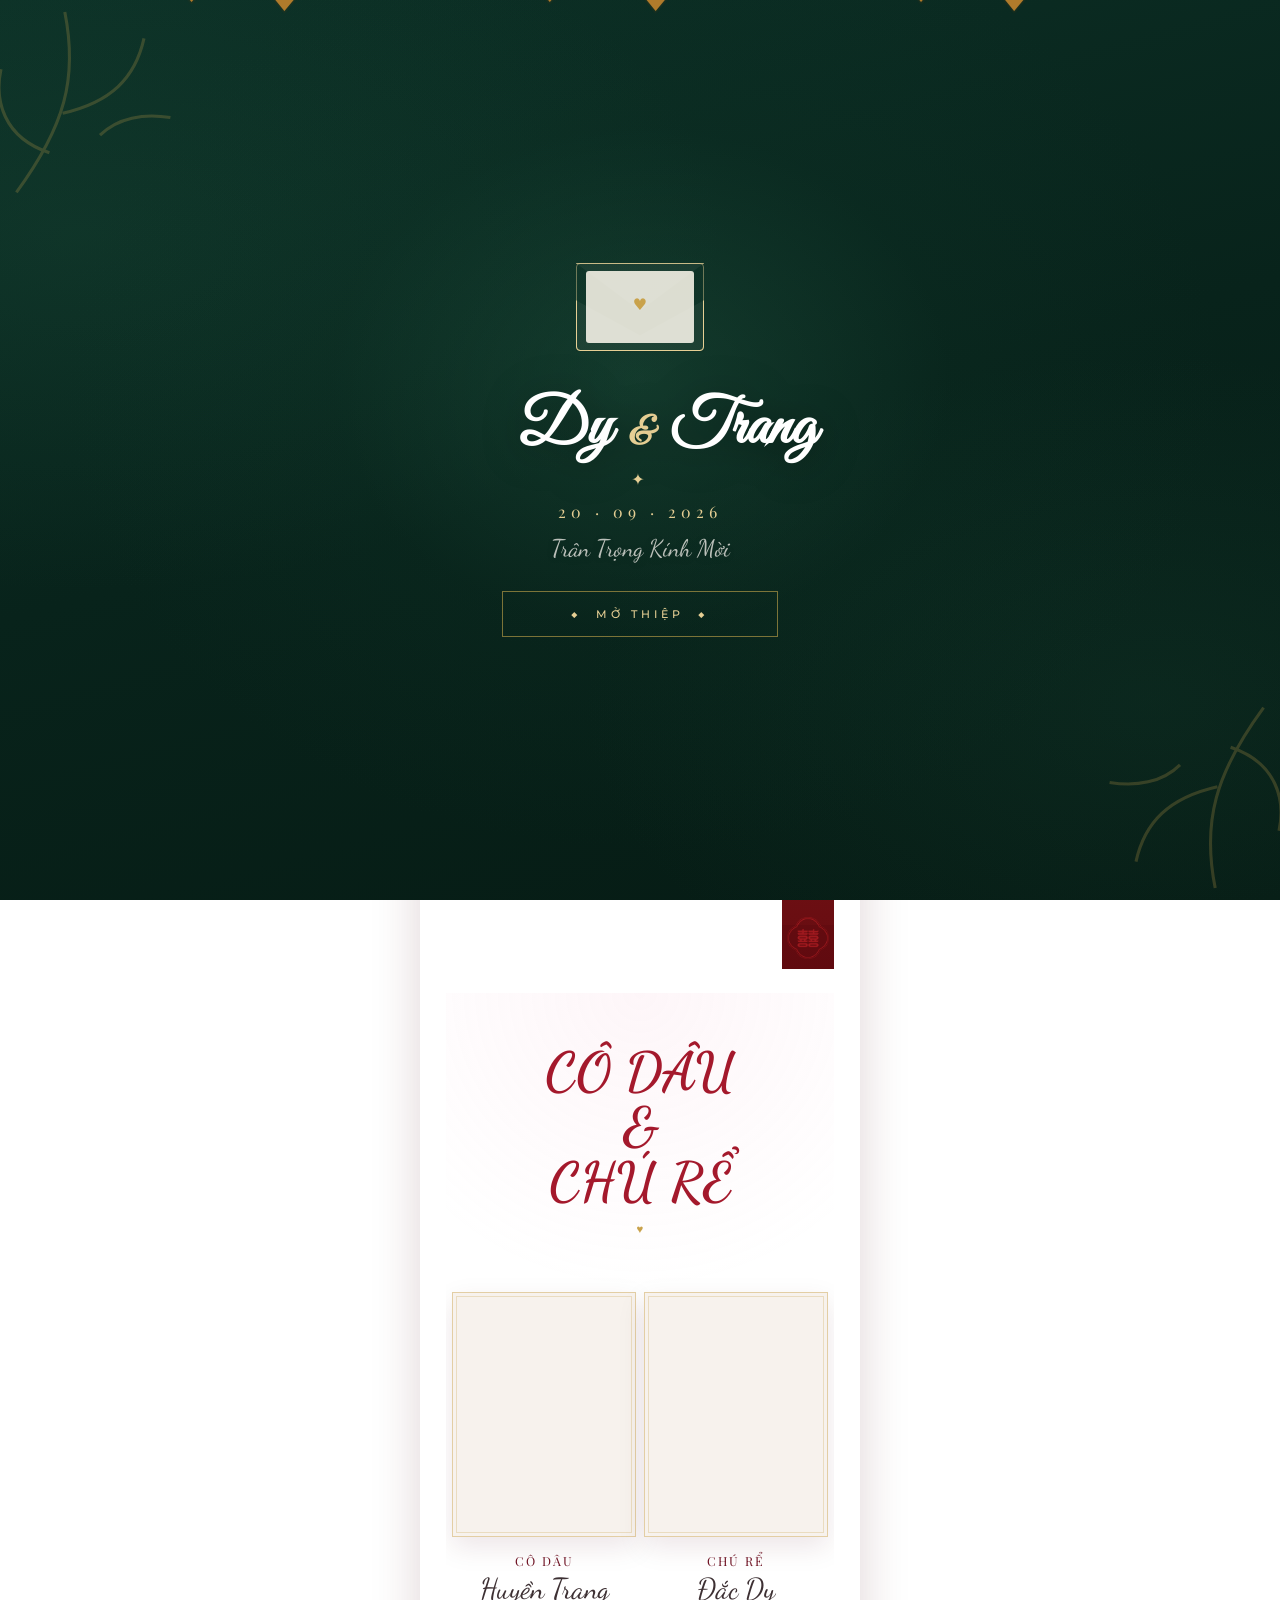
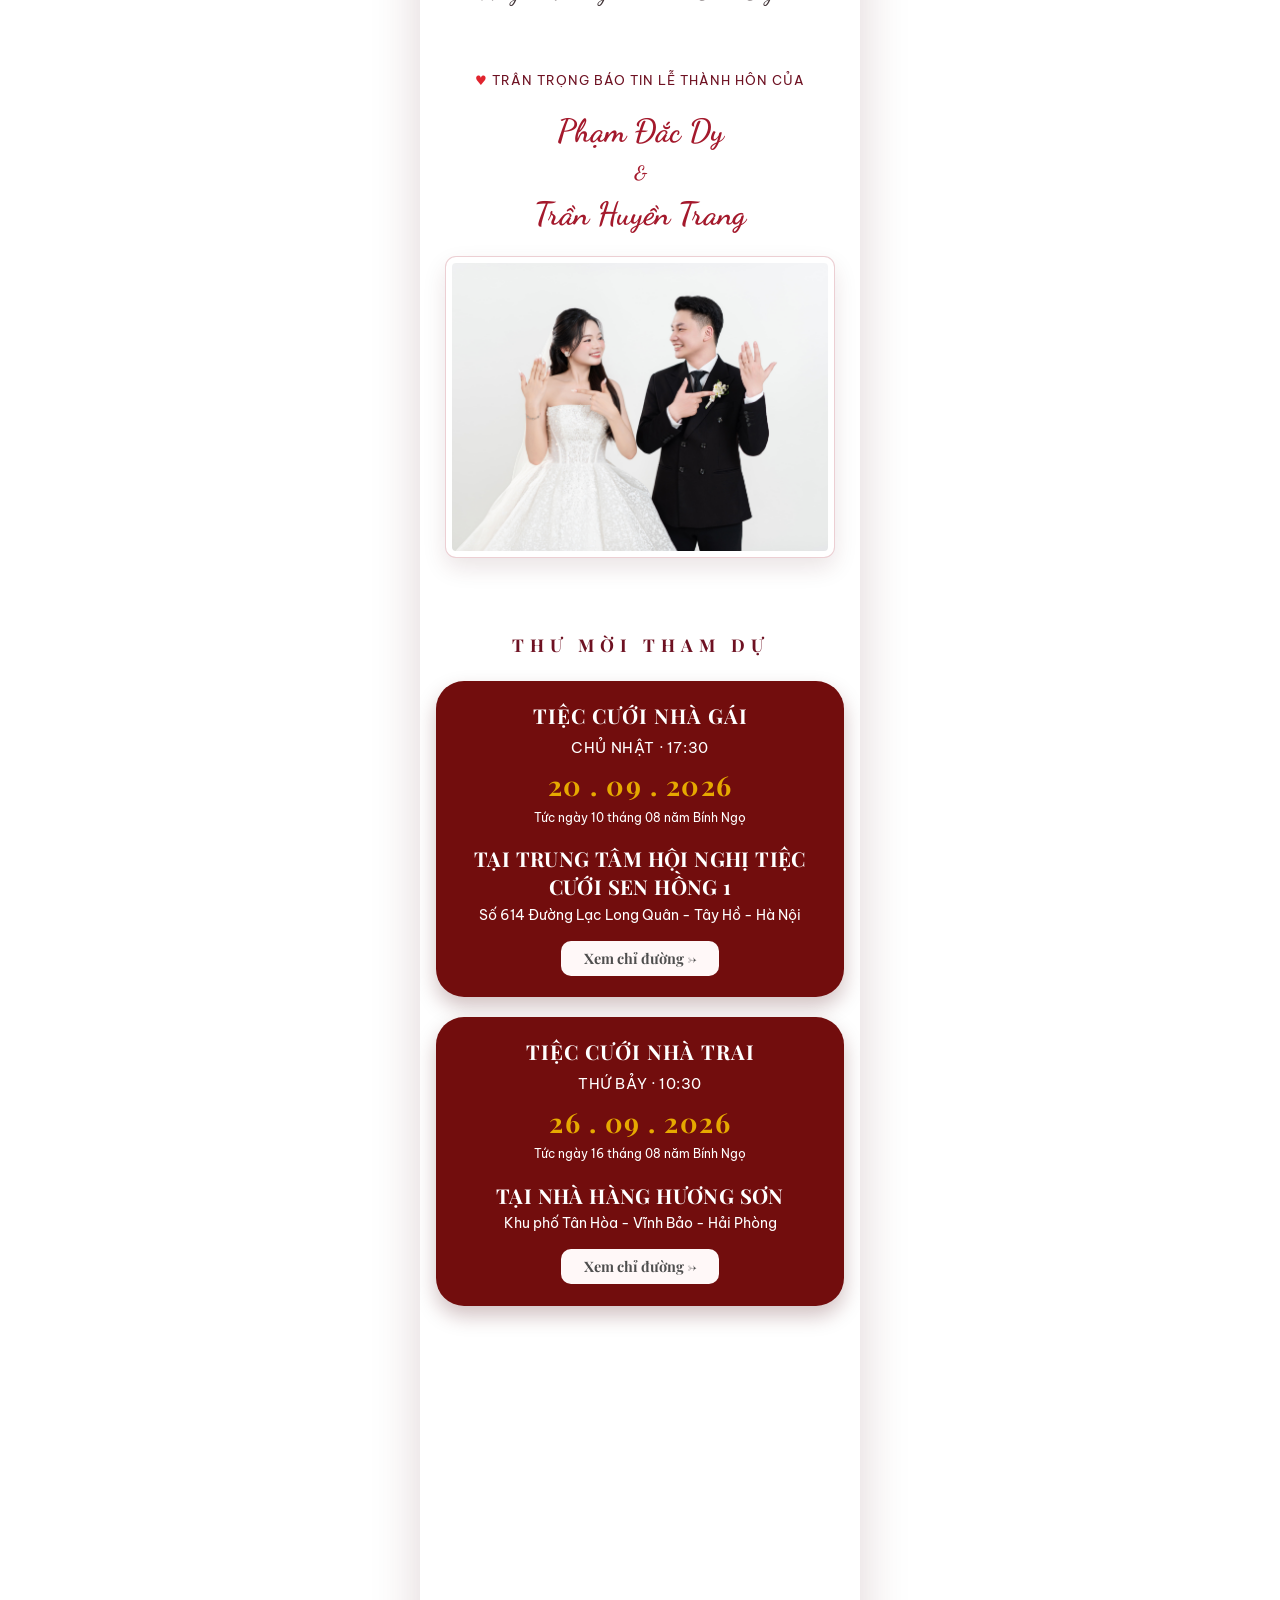
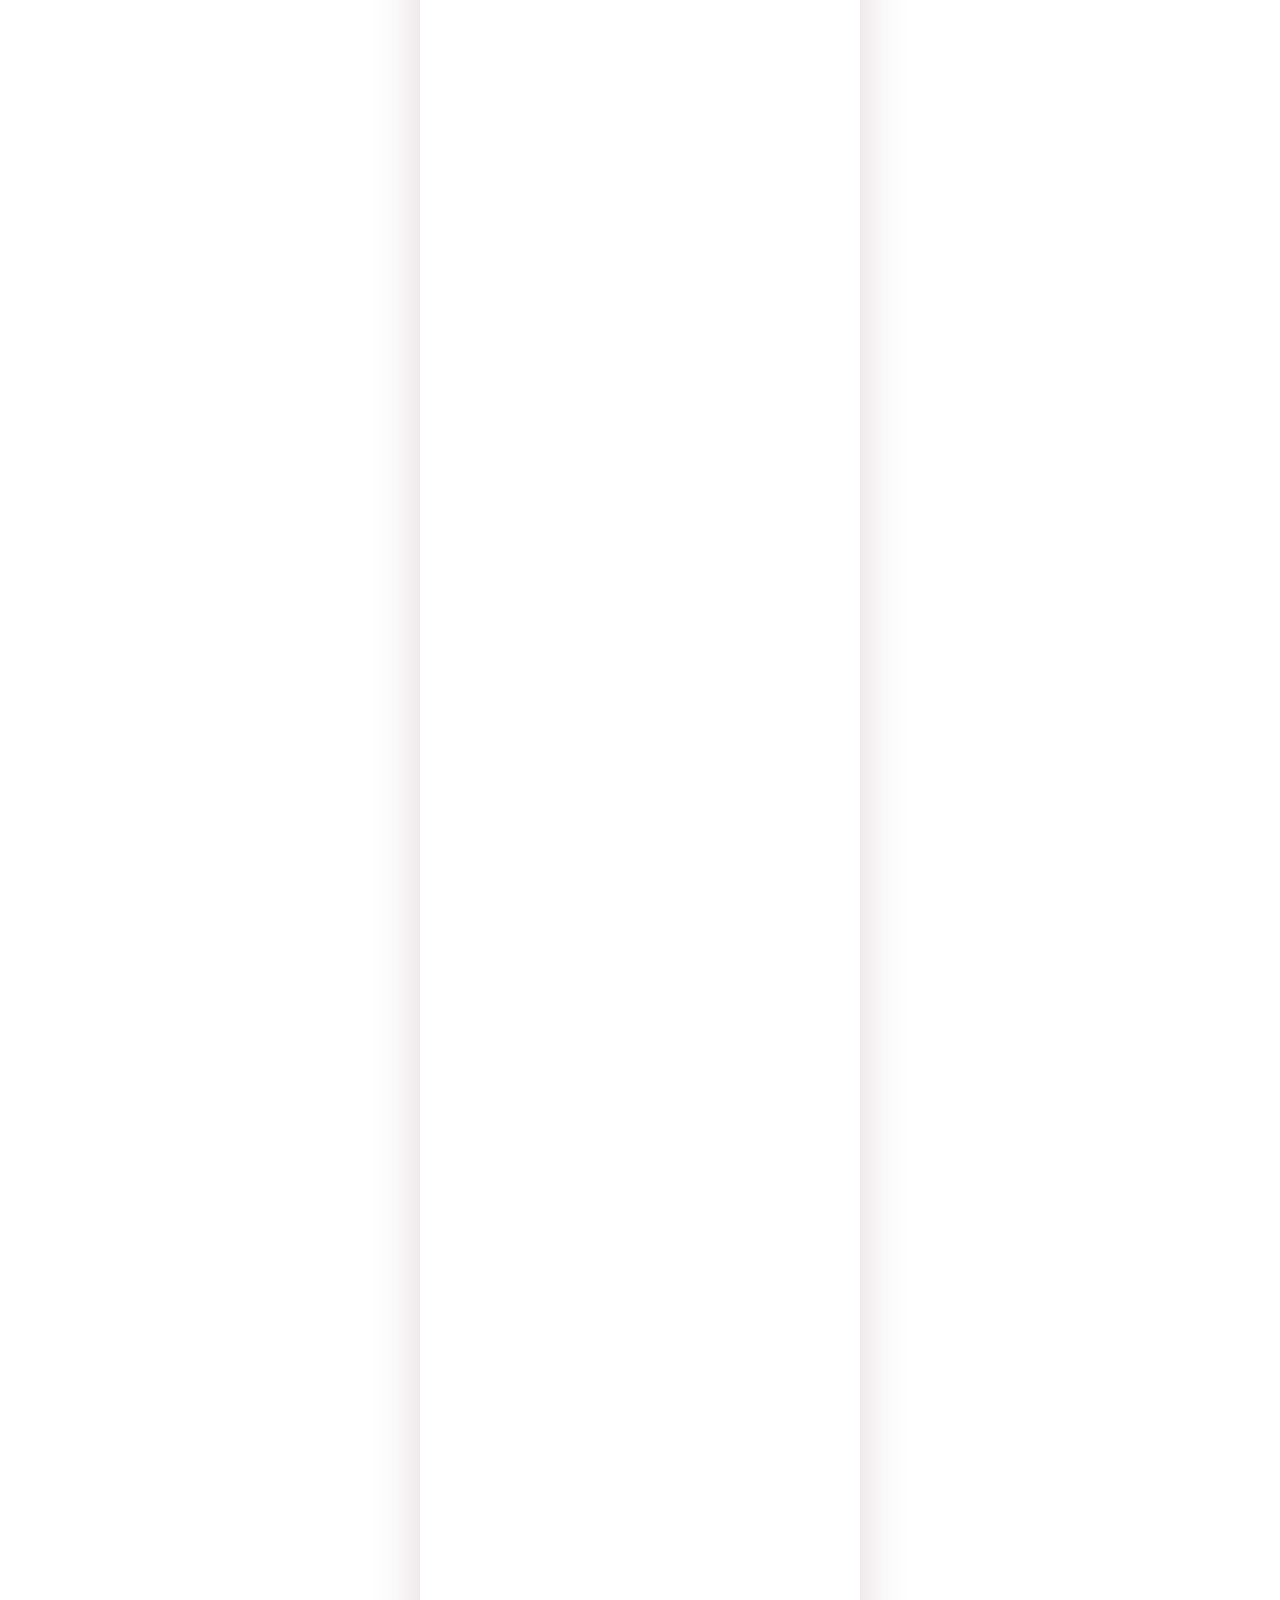
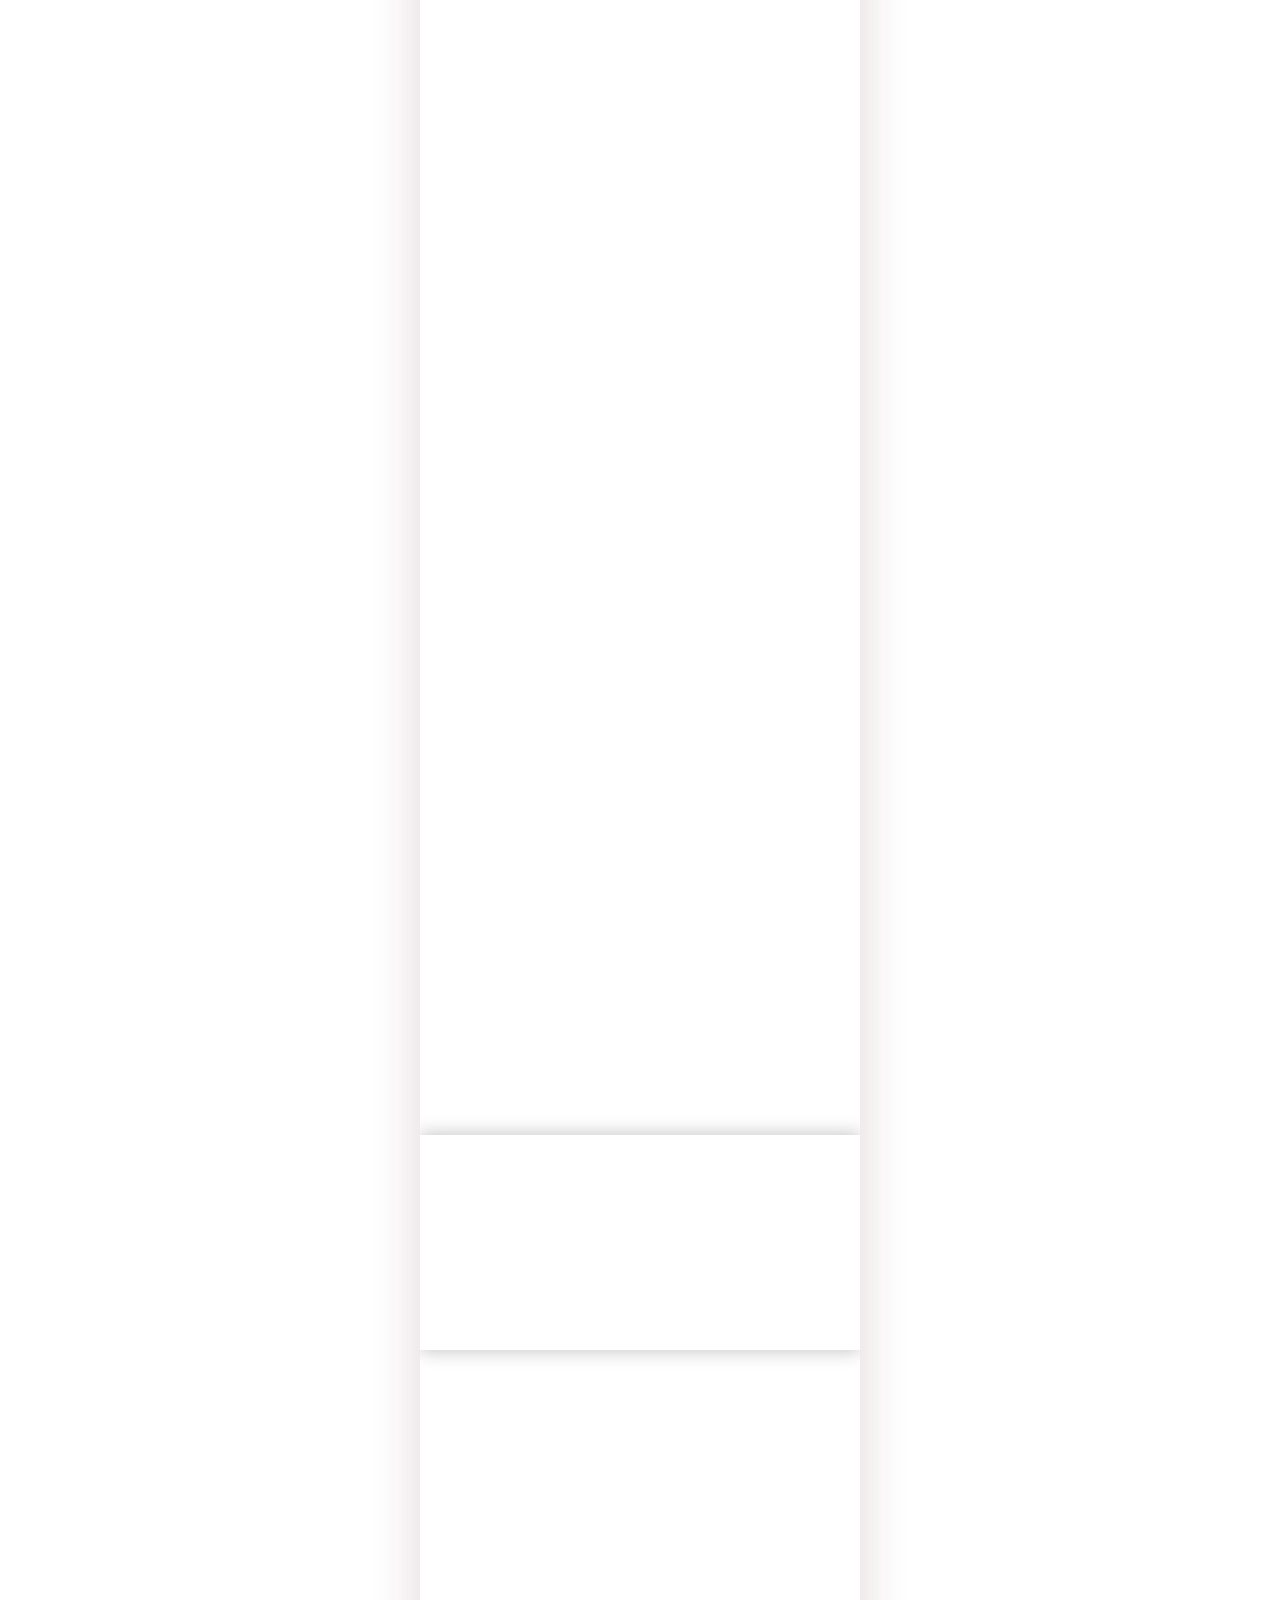
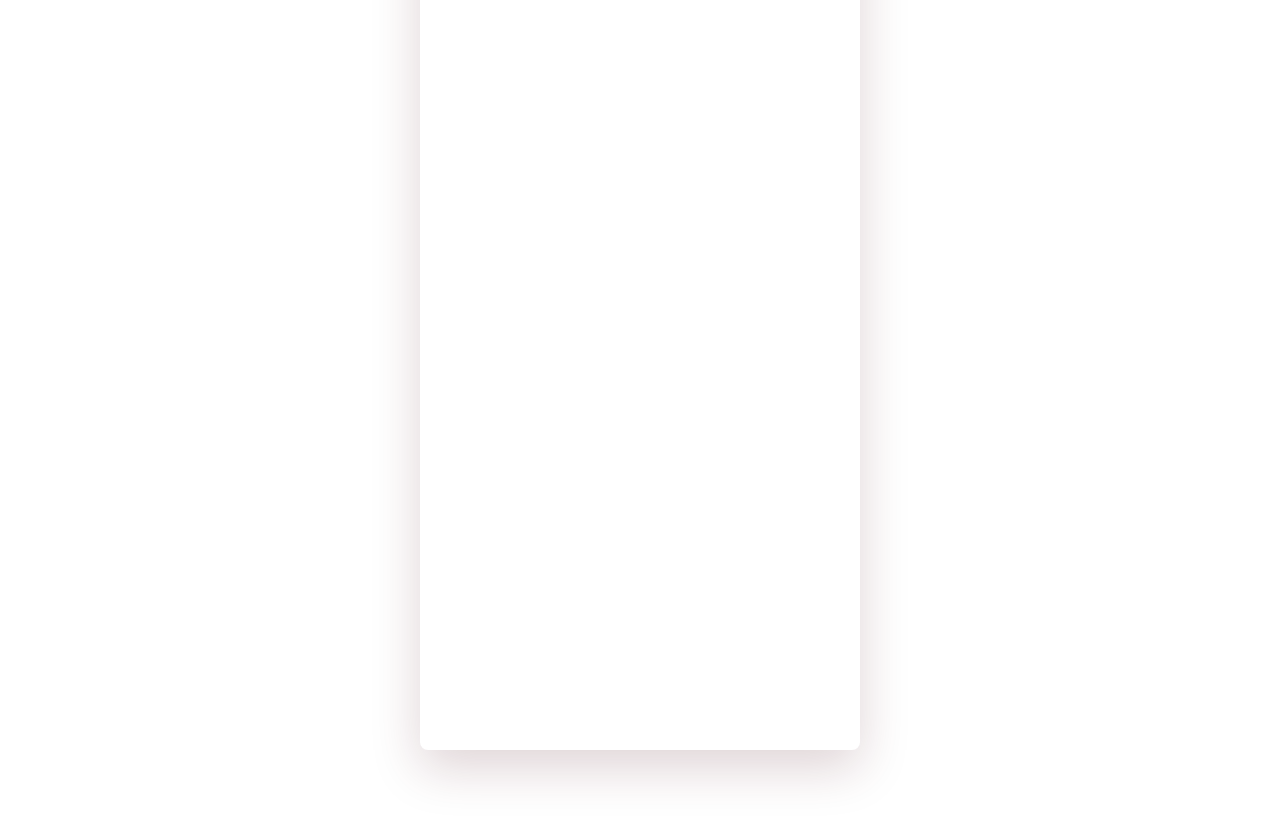
==== commit 9d78e999: "123 123" ====
--- a/index.html
+++ b/index.html
@@ -3,6 +3,19 @@
 <head>
   <meta charset="UTF-8">
   <meta name="viewport" content="width=device-width, initial-scale=1.0">
+
+  <meta property="og:type" content="website">
+  <meta property="og:url" content="https://dytrang-wedding.vercel.app/">
+  <meta property="og:title" content="DyTrang Wedding">
+  <meta property="og:description" content="Trân trọng kính mời quý khách đến chung vui cùng chúng mình trong ngày trọng đại.">
+  <meta property="og:image" content="https://dytrang-wedding.vercel.app/assets/img/couple.jpg">
+  <meta property="og:site_name" content="DyTrang Wedding">
+
+  <meta name="twitter:card" content="summary_large_image">
+  <meta name="twitter:title" content="DyTrang Wedding">
+  <meta name="twitter:description" content="Trân trọng kính mời quý khách đến chung vui cùng chúng mình trong ngày trọng đại.">
+  <meta name="twitter:image" content="https://dytrang-wedding.vercel.app/assets/img/couple.jpg">  
+
   <title>Thiệp cưới Dy - Trang</title>
    <link rel="icon" type="image/x-icon" href="assets/img/icon_web.ico">
   <link rel="preconnect" href="https://fonts.googleapis.com">
@@ -91,11 +104,11 @@
     <!-- 2b. GIỚI THIỆU CÔ DÂU & CHÚ RỂ -->
     <section class="sec couple-intro reveal">
 
-      <h2 class="couple-intro-title">
-        CÔ DÂU<br>
-        &amp;<br>
-        CHÚ RỂ
-      </h2>
+    <h2 class="couple-intro-title">
+      CÔ DÂU<br>
+      <span class="couple-intro-and">&amp;</span><br>
+      CHÚ RỂ
+    </h2>
 
       <div class="couple-portraits">
 
--- a/css/style.css
+++ b/css/style.css
@@ -1271,4 +1271,9 @@
 
 .zoomable-photo {
   cursor: zoom-in;
+}
+
+.couple-intro-and {
+  display: inline-block;
+  margin: 8px 0;
 }
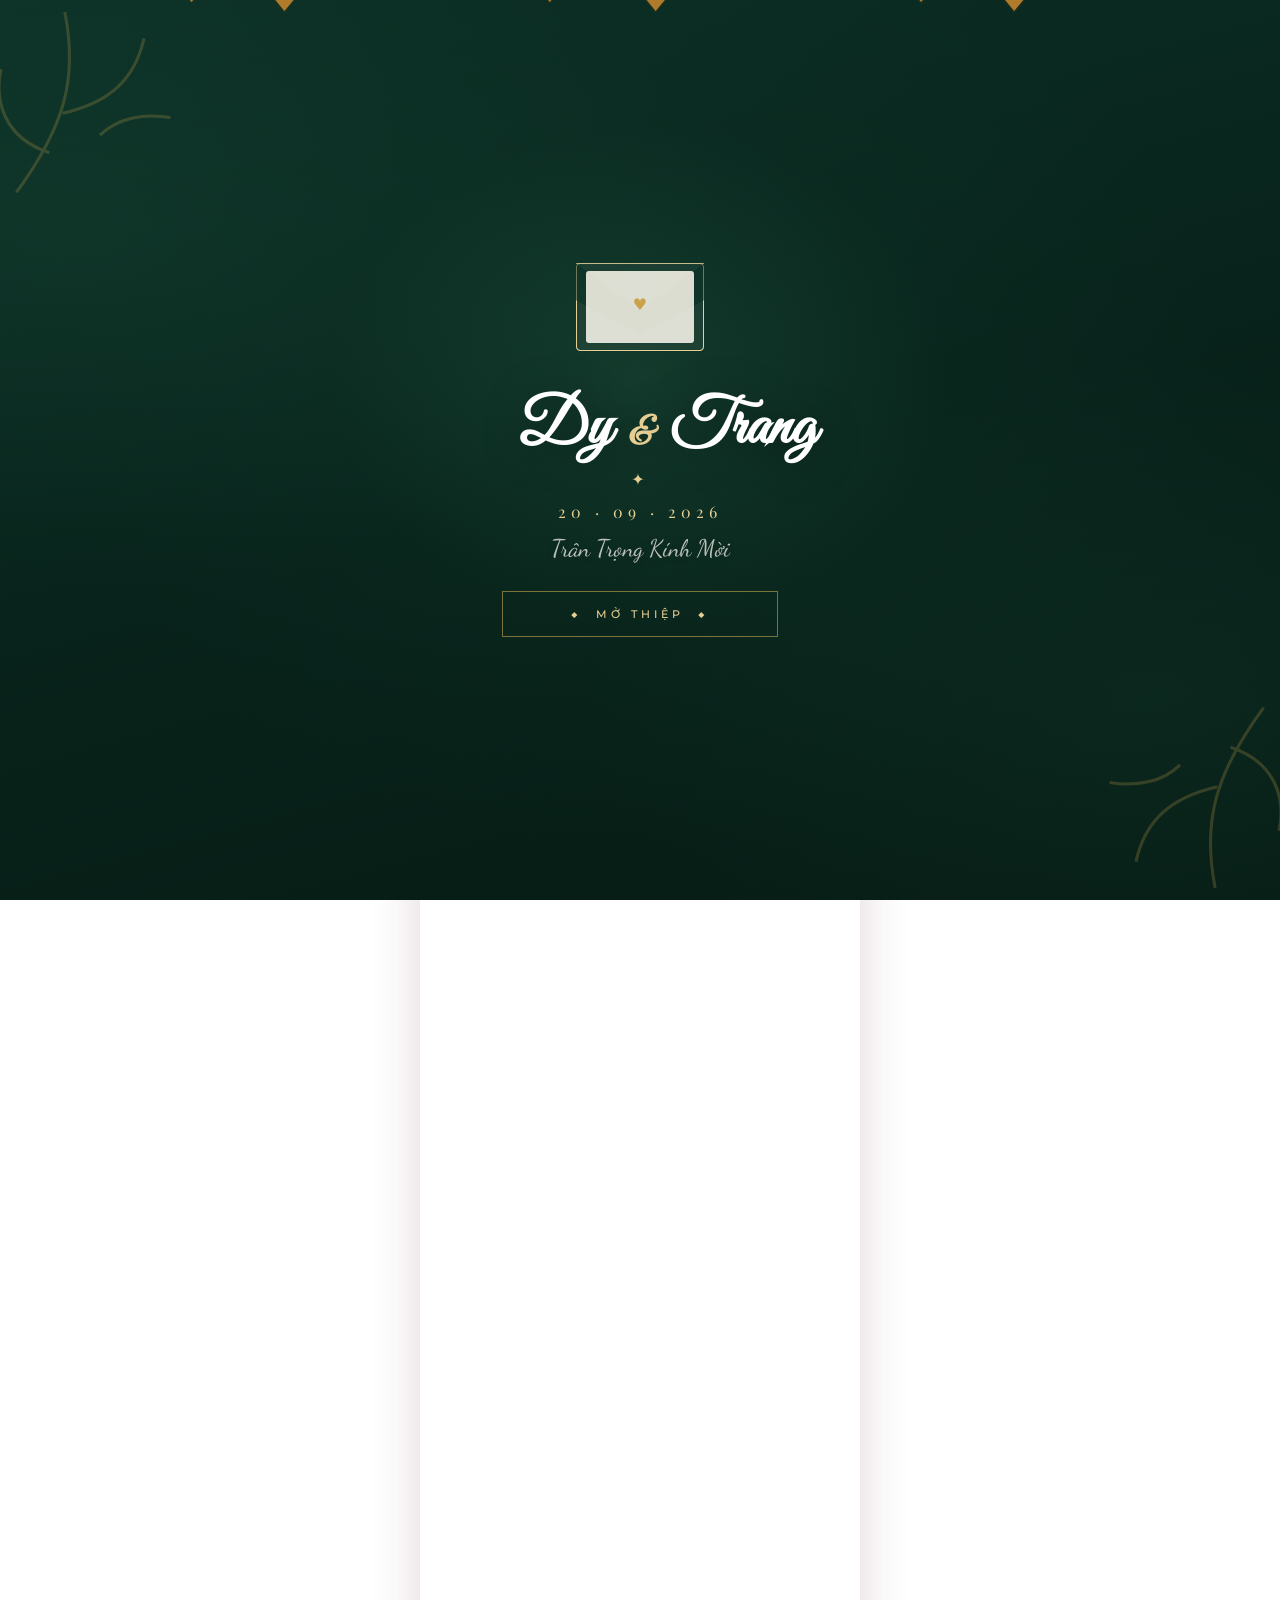
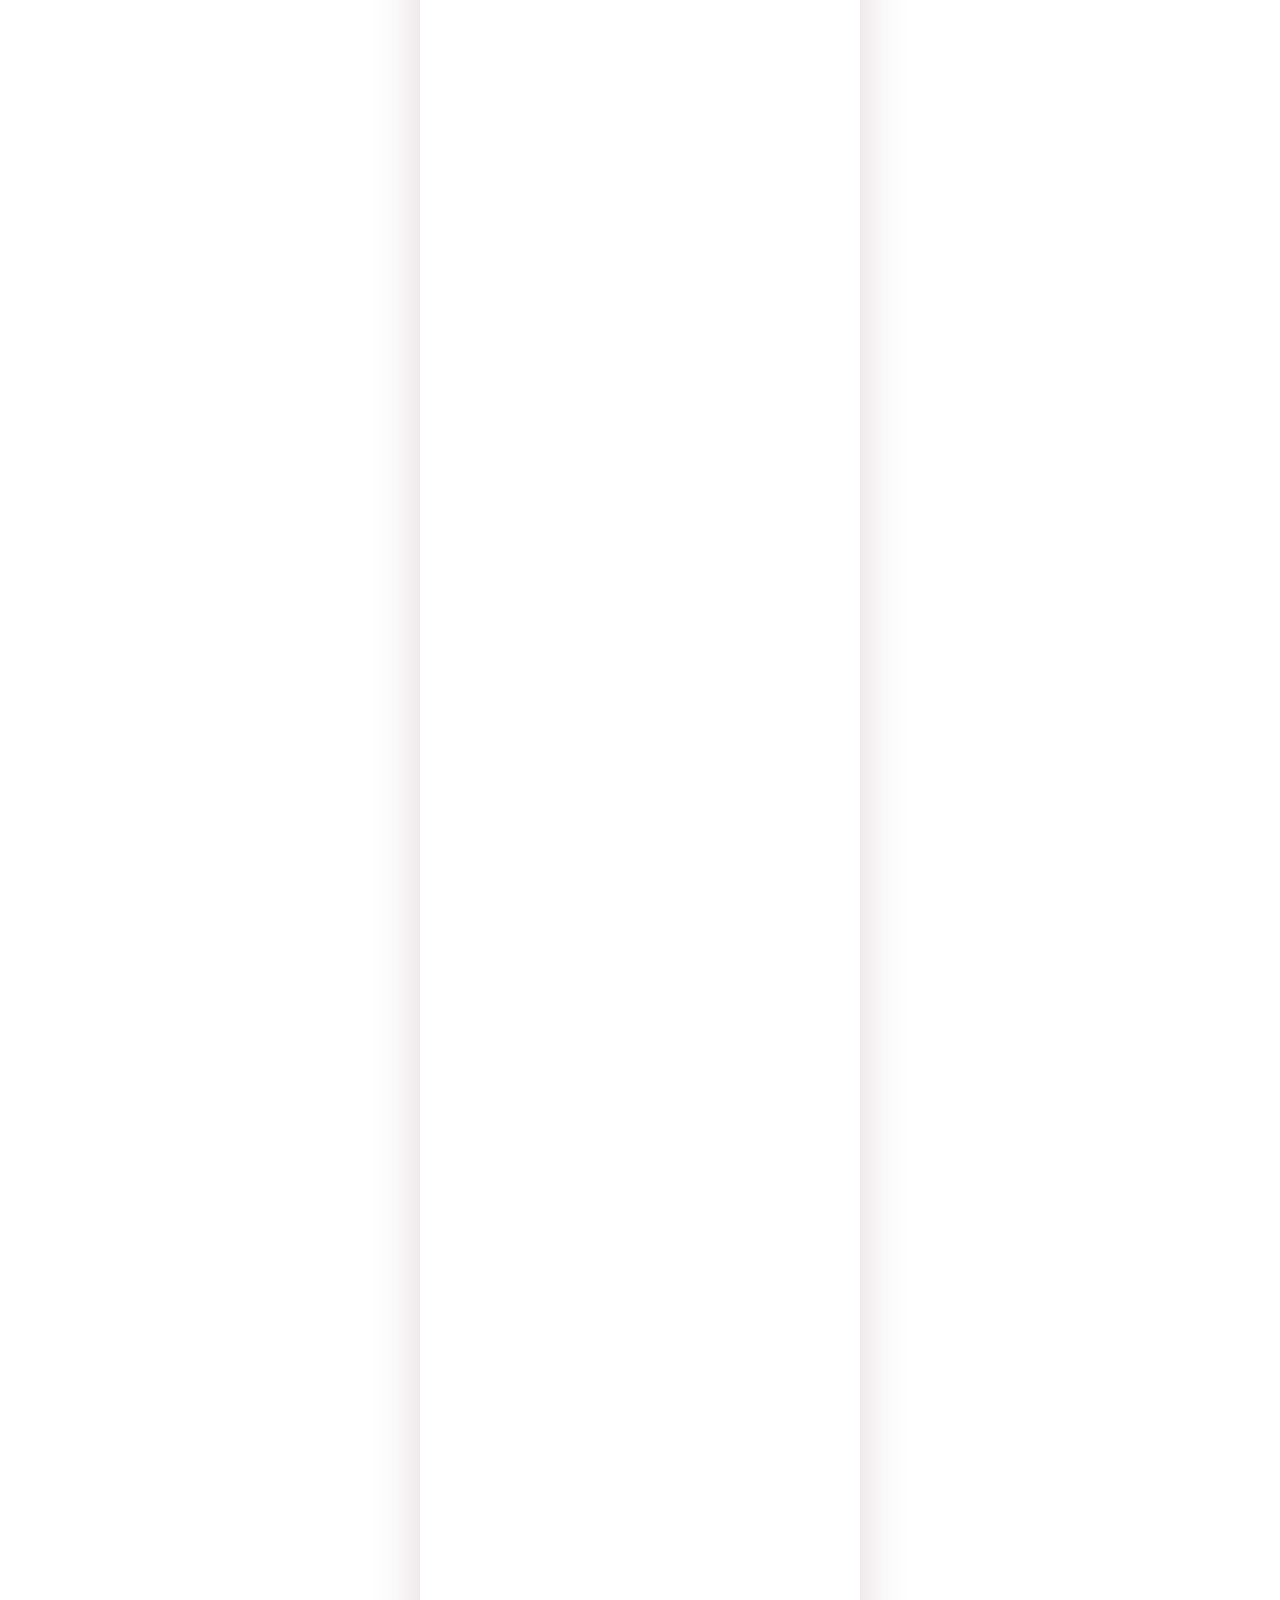
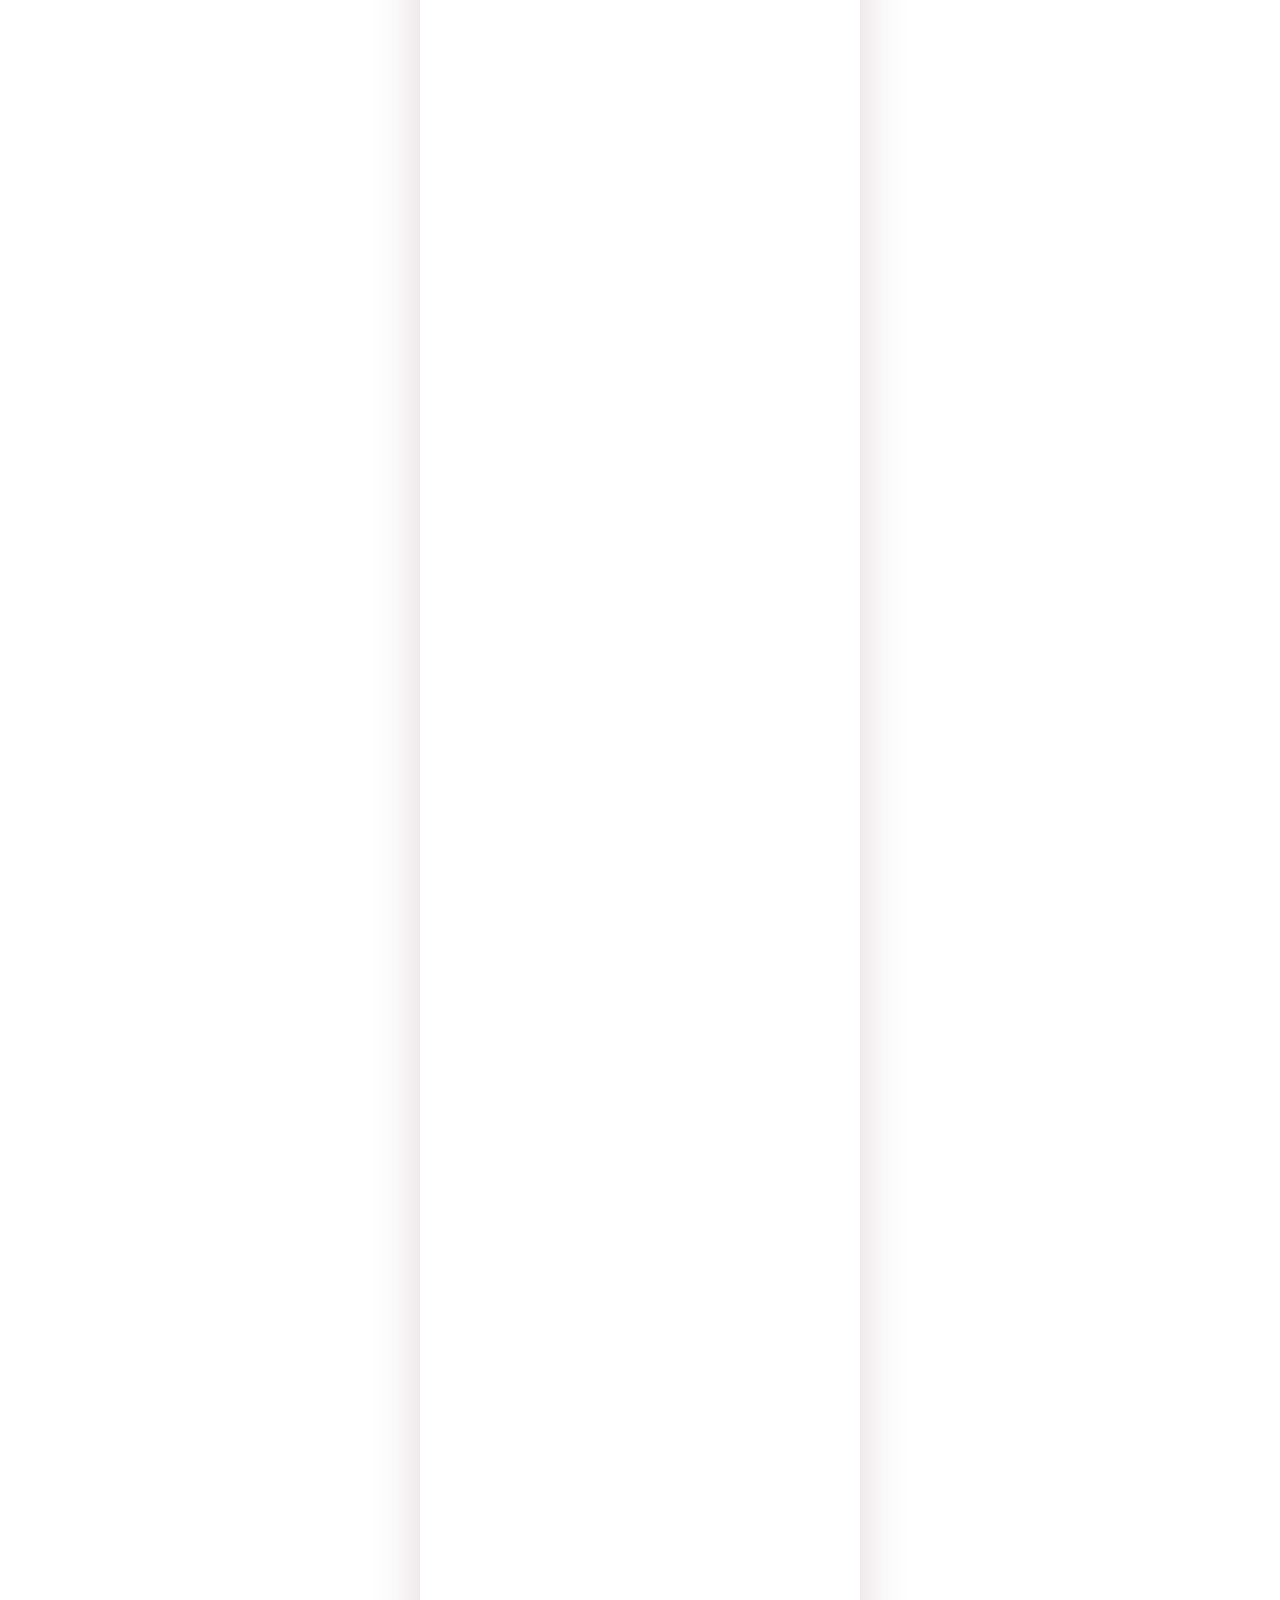
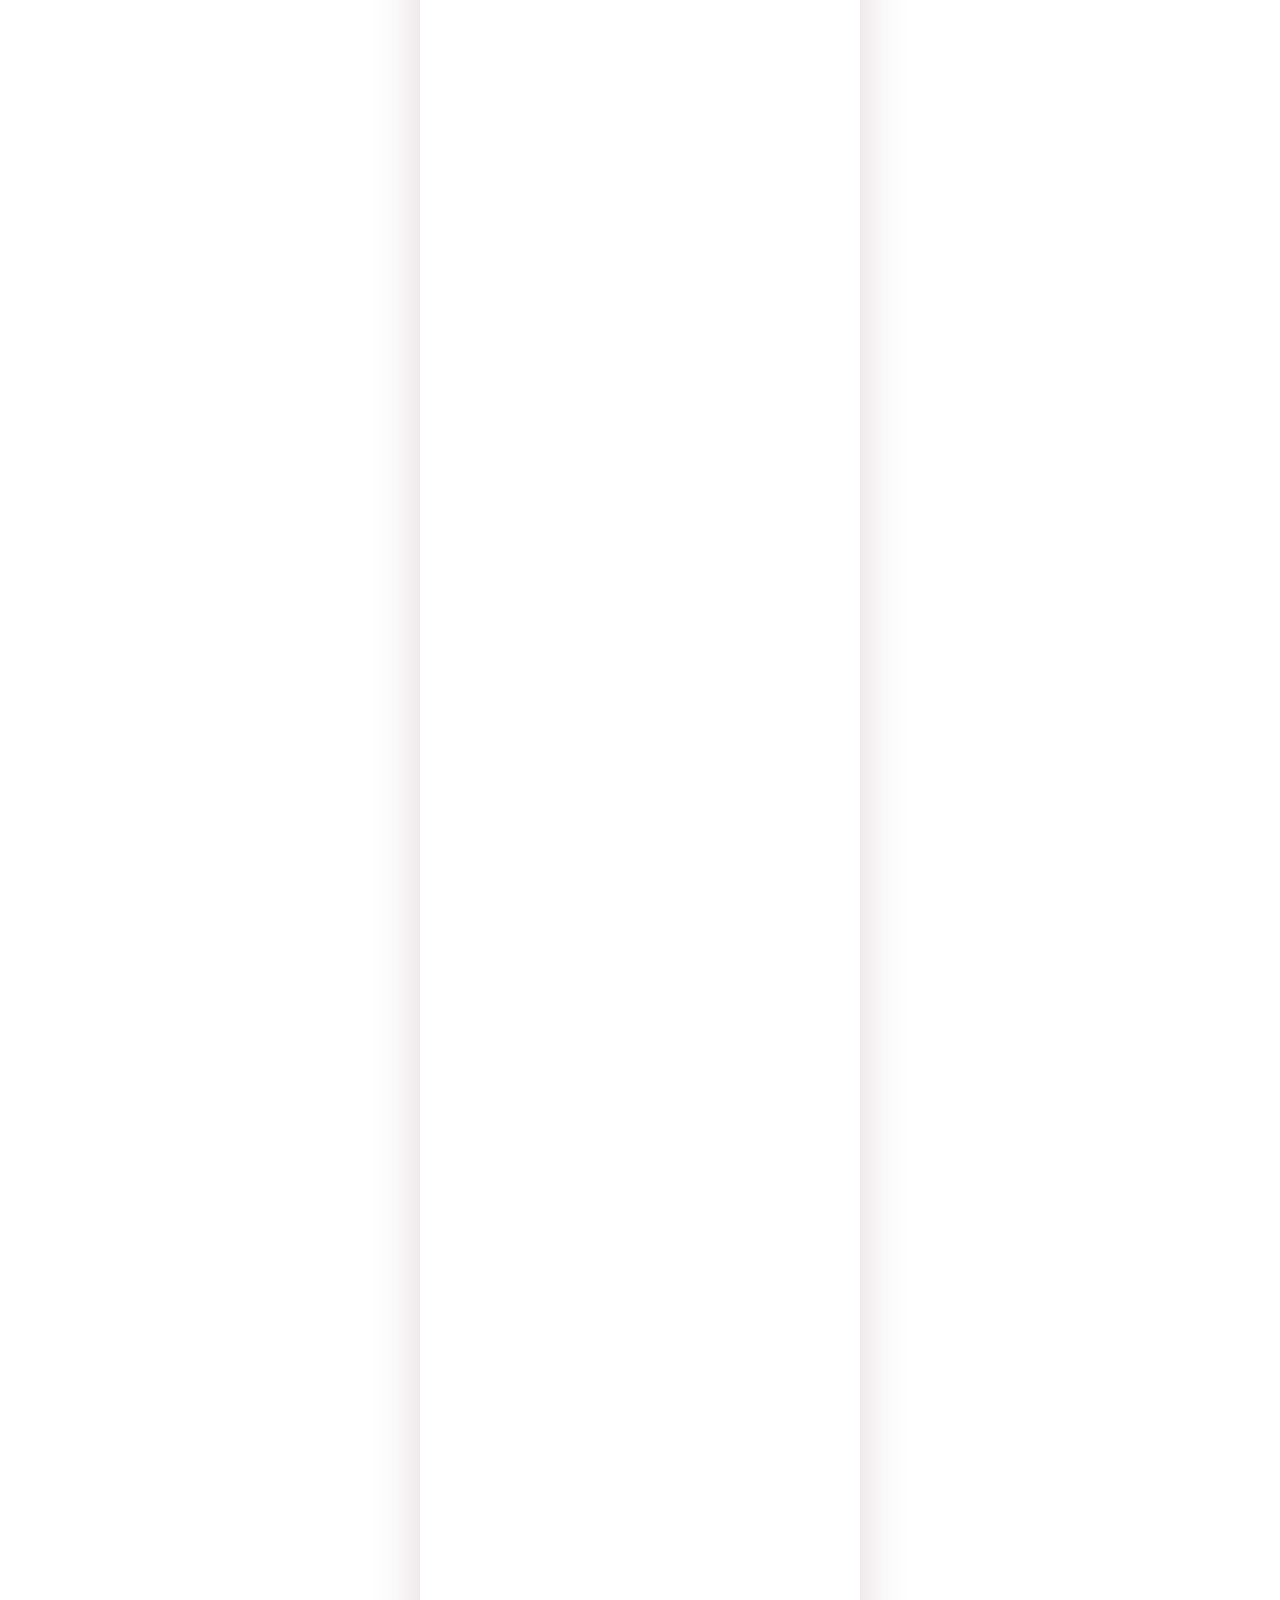
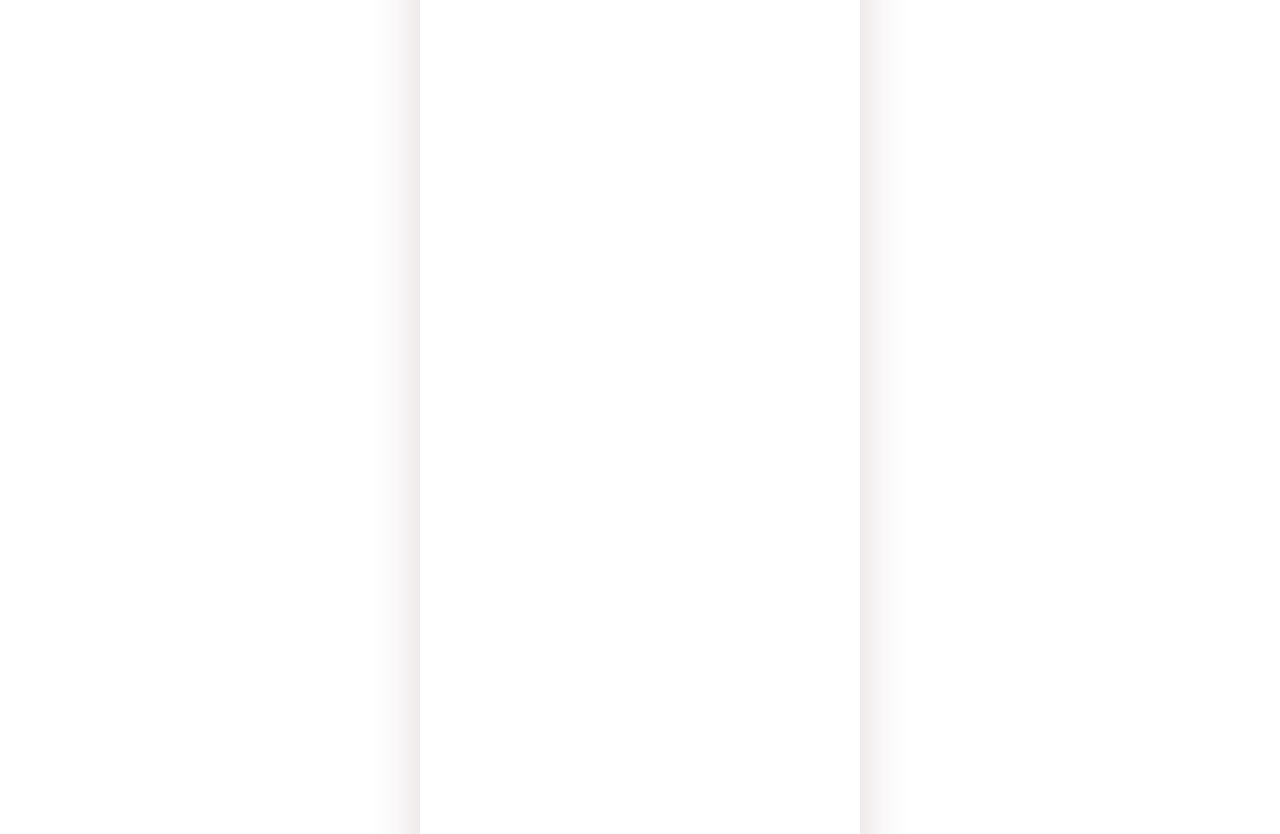
==== commit 338957ae: "edit content" ====
--- a/index.html
+++ b/index.html
@@ -6,16 +6,16 @@
 
   <meta property="og:type" content="website">
   <meta property="og:url" content="https://dytrang-wedding.vercel.app/">
-  <meta property="og:title" content="DyTrang Wedding">
-  <meta property="og:description" content="Trân trọng kính mời quý khách đến chung vui cùng chúng mình trong ngày trọng đại.">
+  <meta property="og:title" content="Chúng mình sắp về chung một nhà 💍">
+  <meta property="og:description" content="Có một ngày rất đặc biệt mà chúng mình muốn được cùng bạn sẻ chia. Hẹn gặp bạn trong ngày vui của chúng mình nhé!">
   <meta property="og:image" content="https://dytrang-wedding.vercel.app/assets/img/couple.jpg">
   <meta property="og:site_name" content="DyTrang Wedding">
 
   <meta name="twitter:card" content="summary_large_image">
-  <meta name="twitter:title" content="DyTrang Wedding">
-  <meta name="twitter:description" content="Trân trọng kính mời quý khách đến chung vui cùng chúng mình trong ngày trọng đại.">
-  <meta name="twitter:image" content="https://dytrang-wedding.vercel.app/assets/img/couple.jpg">  
-
+  <meta name="twitter:title" content="Chúng mình sắp về chung một nhà 💍">
+  <meta name="twitter:description" content="Có một ngày rất đặc biệt mà chúng mình muốn được cùng bạn sẻ chia. Hẹn gặp bạn trong ngày vui của chúng mình nhé!">
+  <meta name="twitter:image" content="https://dytrang-wedding.vercel.app/assets/img/couple.jpg">
+  
   <title>Thiệp cưới Dy - Trang</title>
    <link rel="icon" type="image/x-icon" href="assets/img/icon_web.ico">
   <link rel="preconnect" href="https://fonts.googleapis.com">
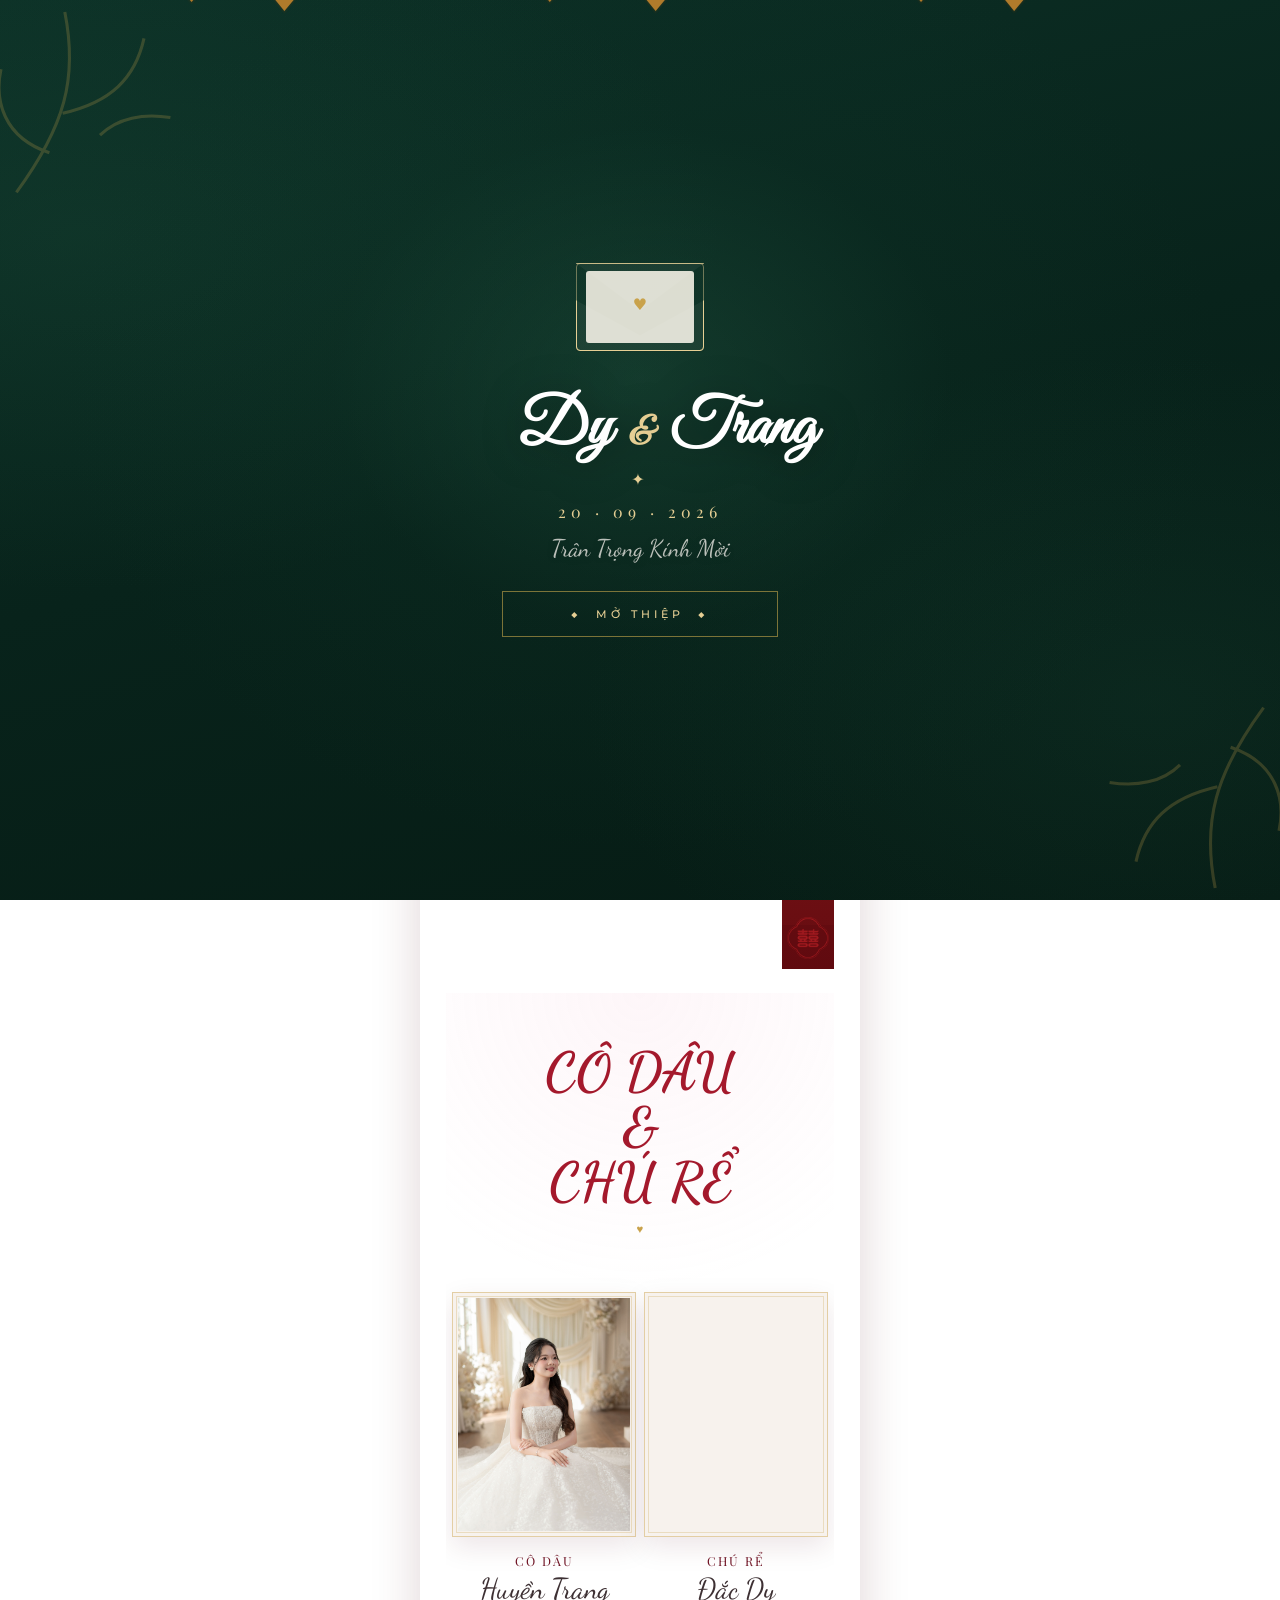
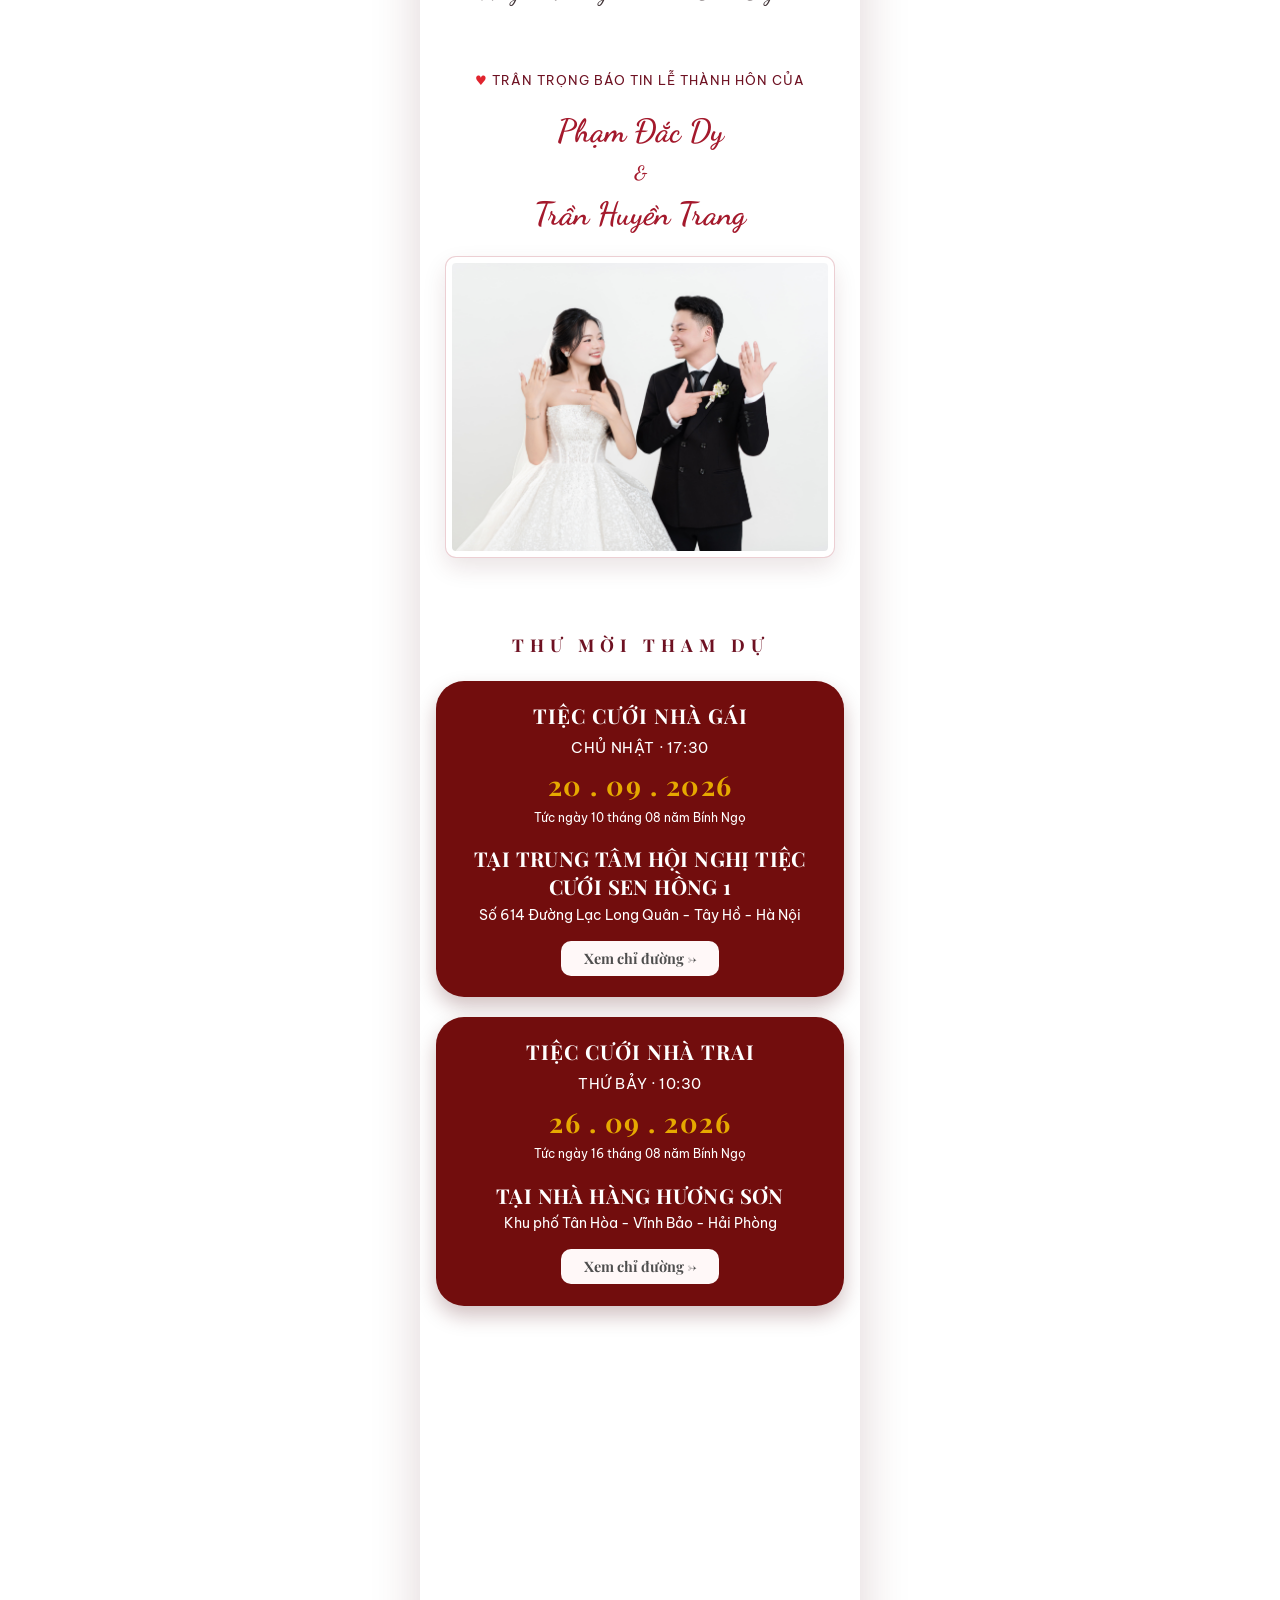
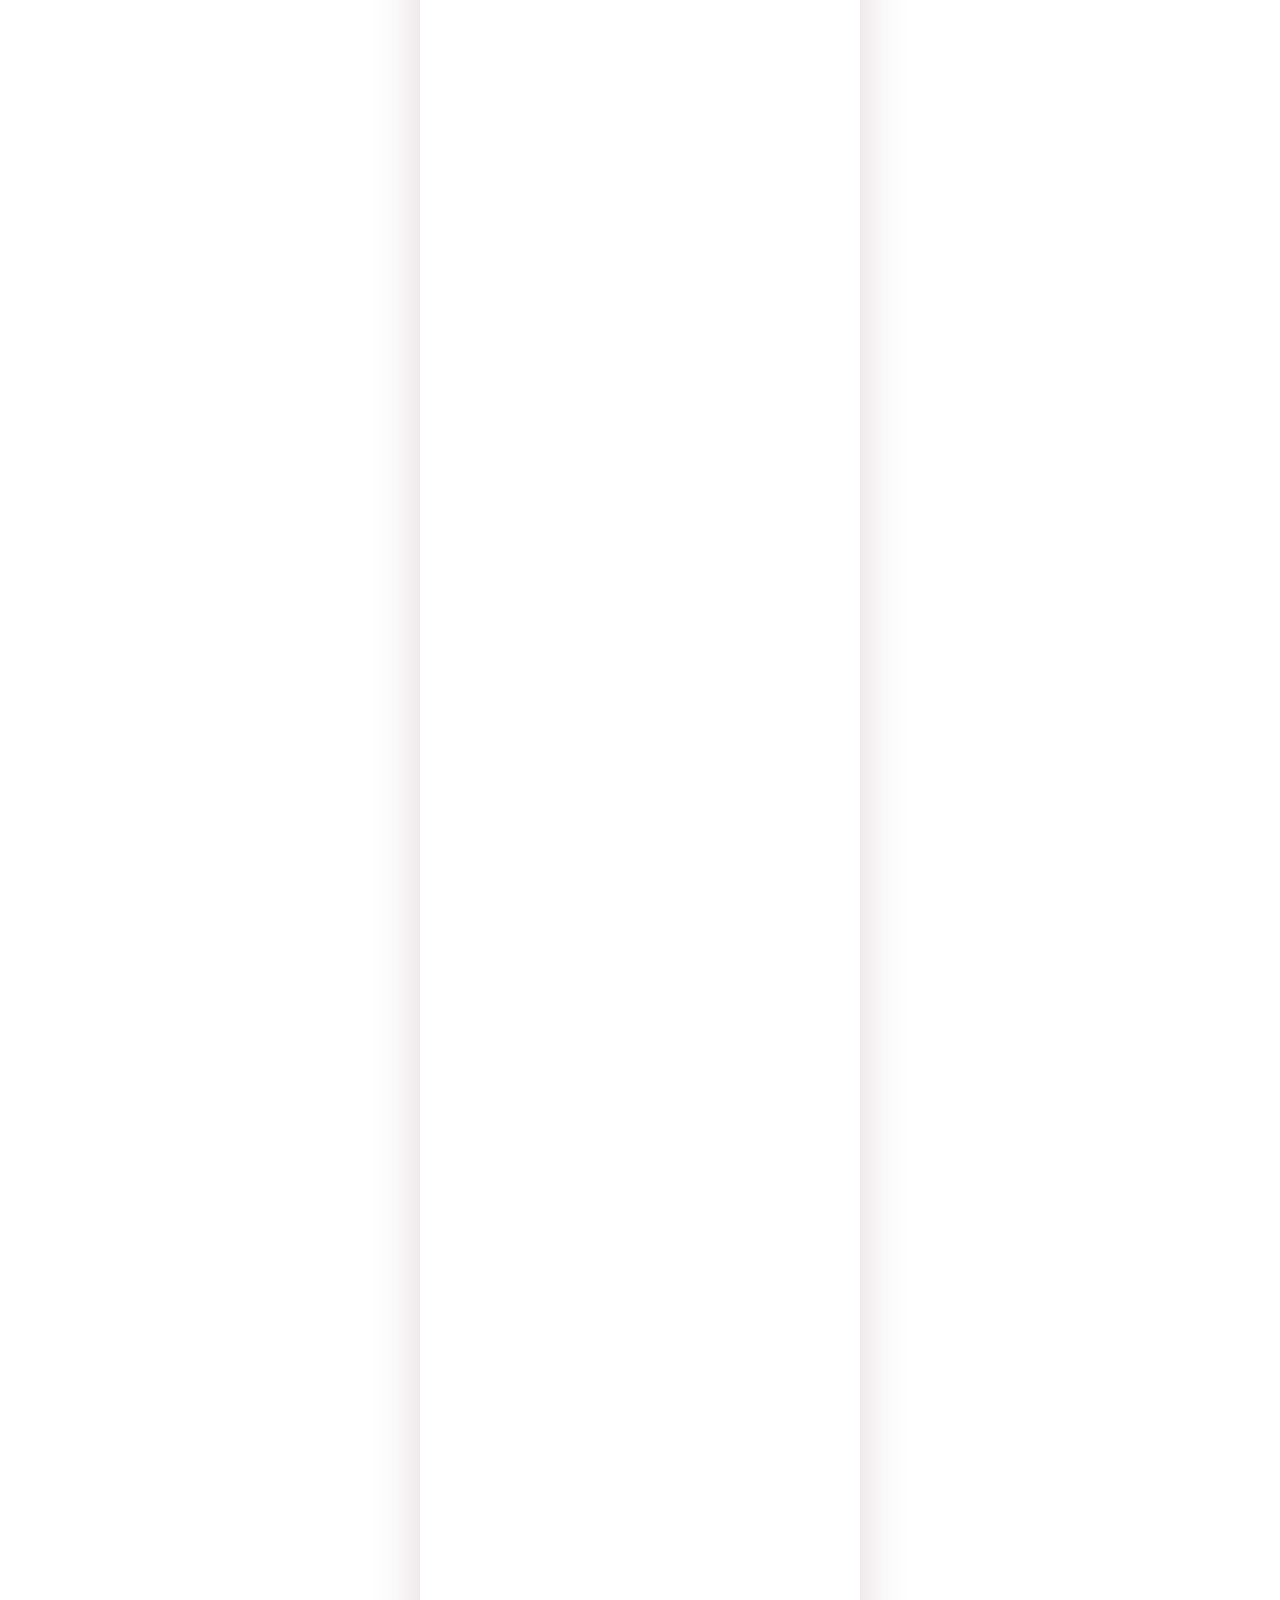
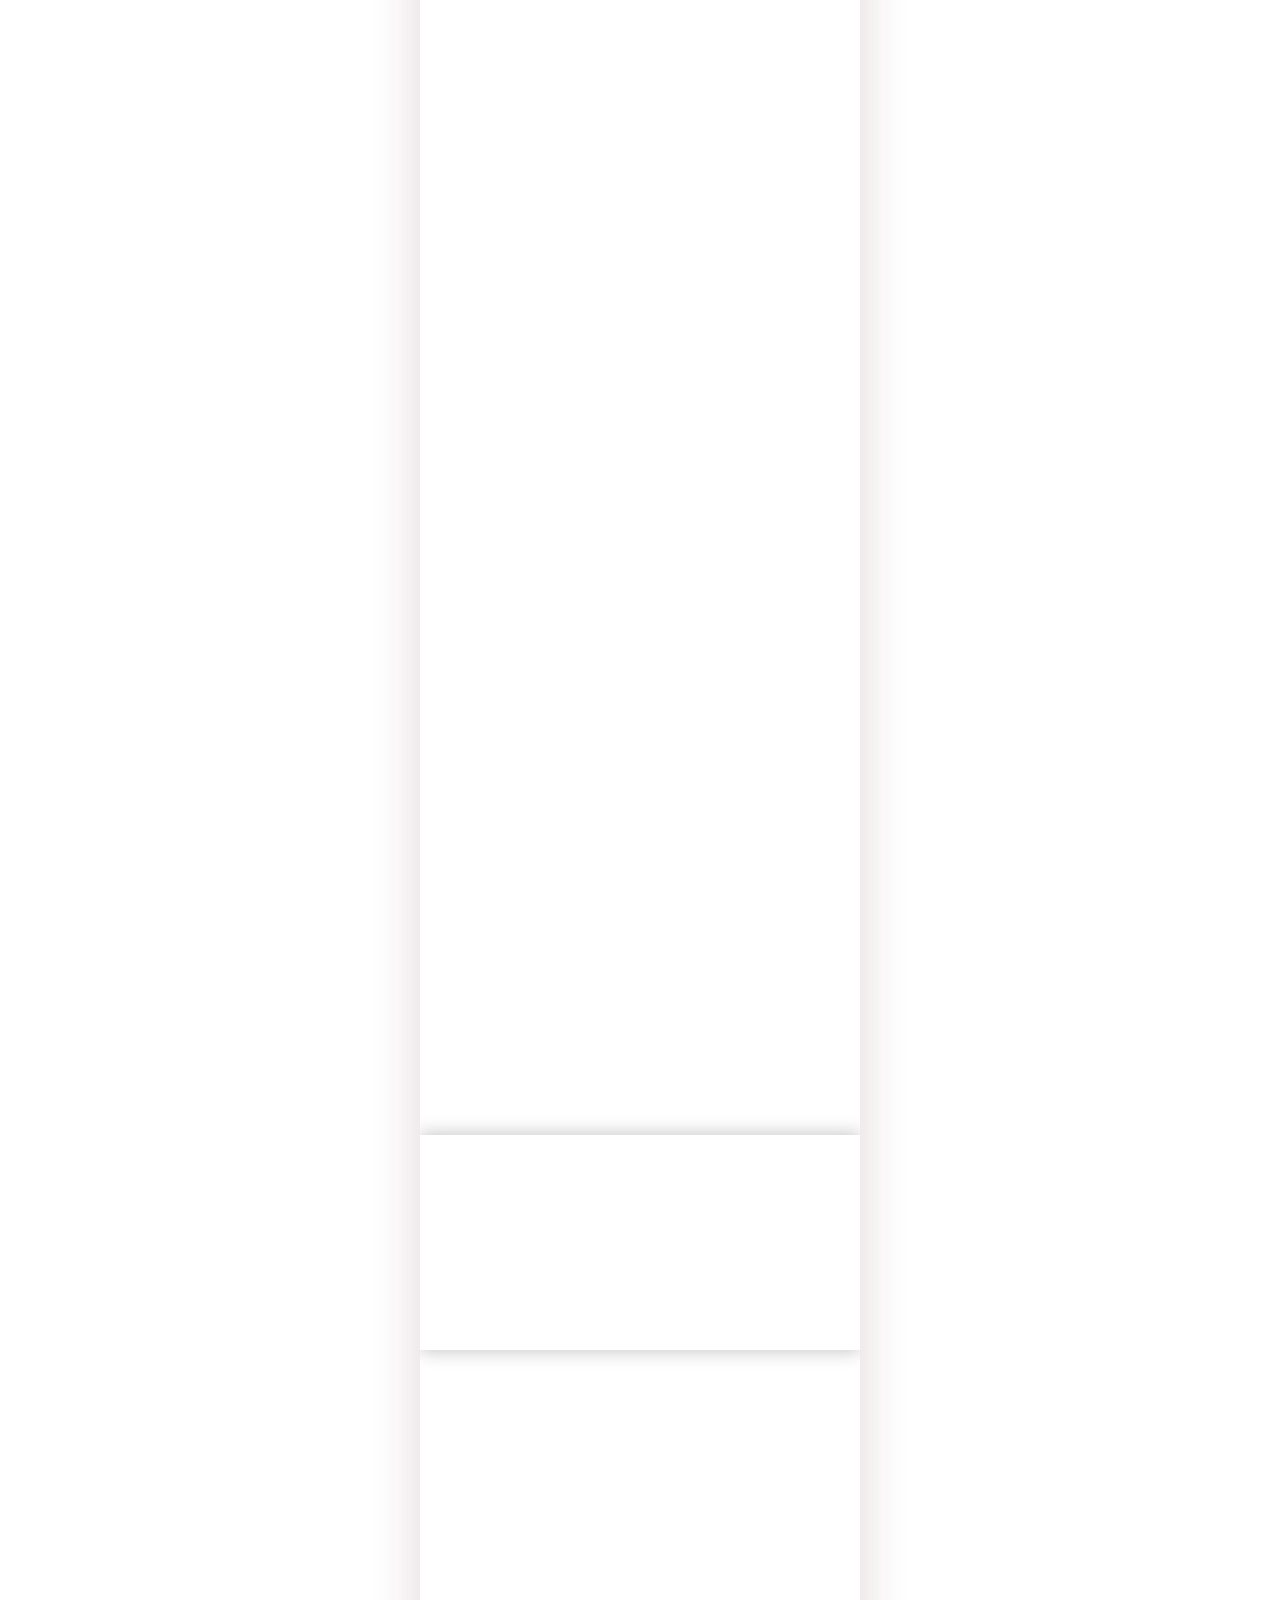
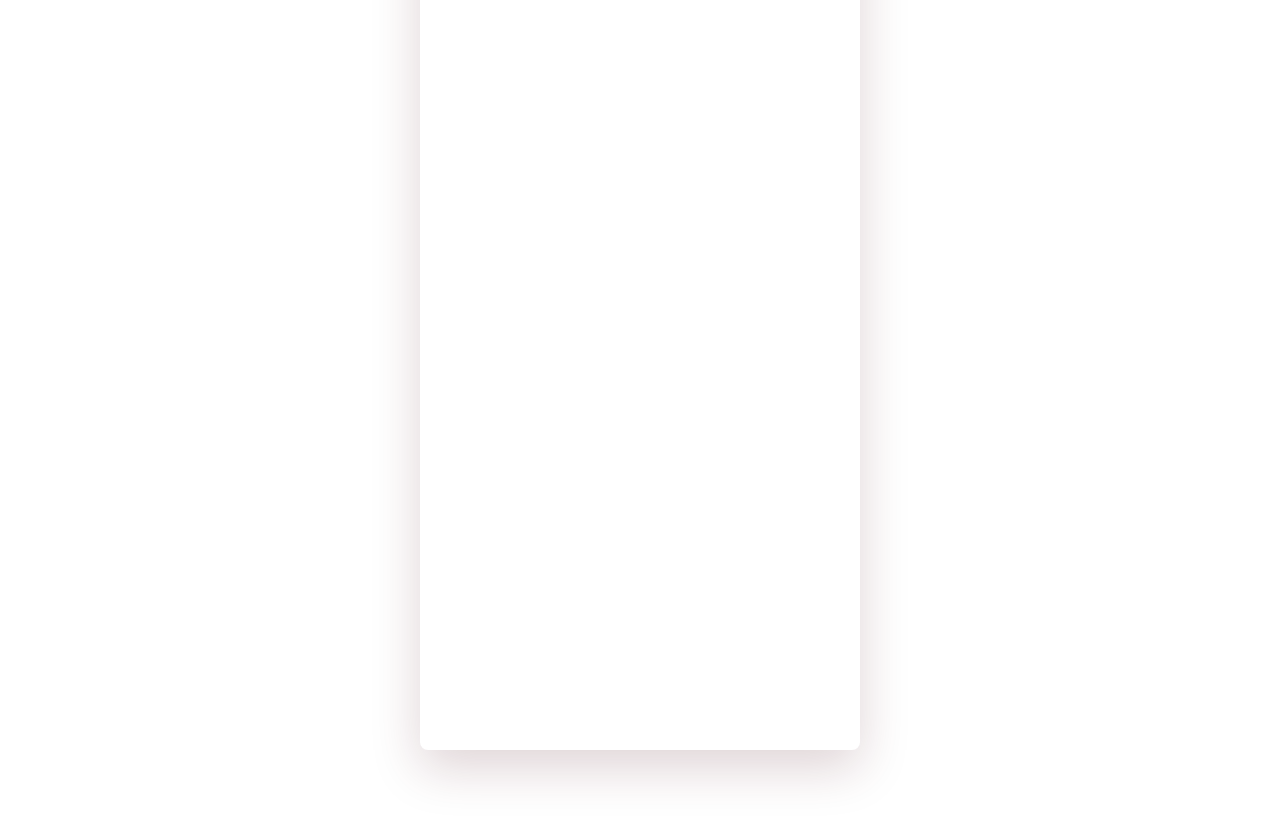
==== commit b183ad44: "edit content" ====
--- a/index.html
+++ b/index.html
@@ -4,18 +4,27 @@
   <meta charset="UTF-8">
   <meta name="viewport" content="width=device-width, initial-scale=1.0">
 
+  <!-- Open Graph - Facebook / WhatsApp / Telegram / Zalo -->
   <meta property="og:type" content="website">
   <meta property="og:url" content="https://dytrang-wedding.vercel.app/">
   <meta property="og:title" content="Chúng mình sắp về chung một nhà 💍">
   <meta property="og:description" content="Có một ngày rất đặc biệt mà chúng mình muốn được cùng bạn sẻ chia. Hẹn gặp bạn trong ngày vui của chúng mình nhé!">
+  
   <meta property="og:image" content="https://dytrang-wedding.vercel.app/assets/img/couple.jpg">
+  <meta property="og:image:secure_url" content="https://dytrang-wedding.vercel.app/assets/img/couple.jpg">
+  <meta property="og:image:type" content="image/jpeg">
+  <meta property="og:image:width" content="1200">
+  <meta property="og:image:height" content="630">
+
   <meta property="og:site_name" content="DyTrang Wedding">
-
+  <meta property="og:locale" content="vi_VN">
+
+  <!-- Twitter -->
   <meta name="twitter:card" content="summary_large_image">
   <meta name="twitter:title" content="Chúng mình sắp về chung một nhà 💍">
   <meta name="twitter:description" content="Có một ngày rất đặc biệt mà chúng mình muốn được cùng bạn sẻ chia. Hẹn gặp bạn trong ngày vui của chúng mình nhé!">
   <meta name="twitter:image" content="https://dytrang-wedding.vercel.app/assets/img/couple.jpg">
-  
+
   <title>Thiệp cưới Dy - Trang</title>
    <link rel="icon" type="image/x-icon" href="assets/img/icon_web.ico">
   <link rel="preconnect" href="https://fonts.googleapis.com">
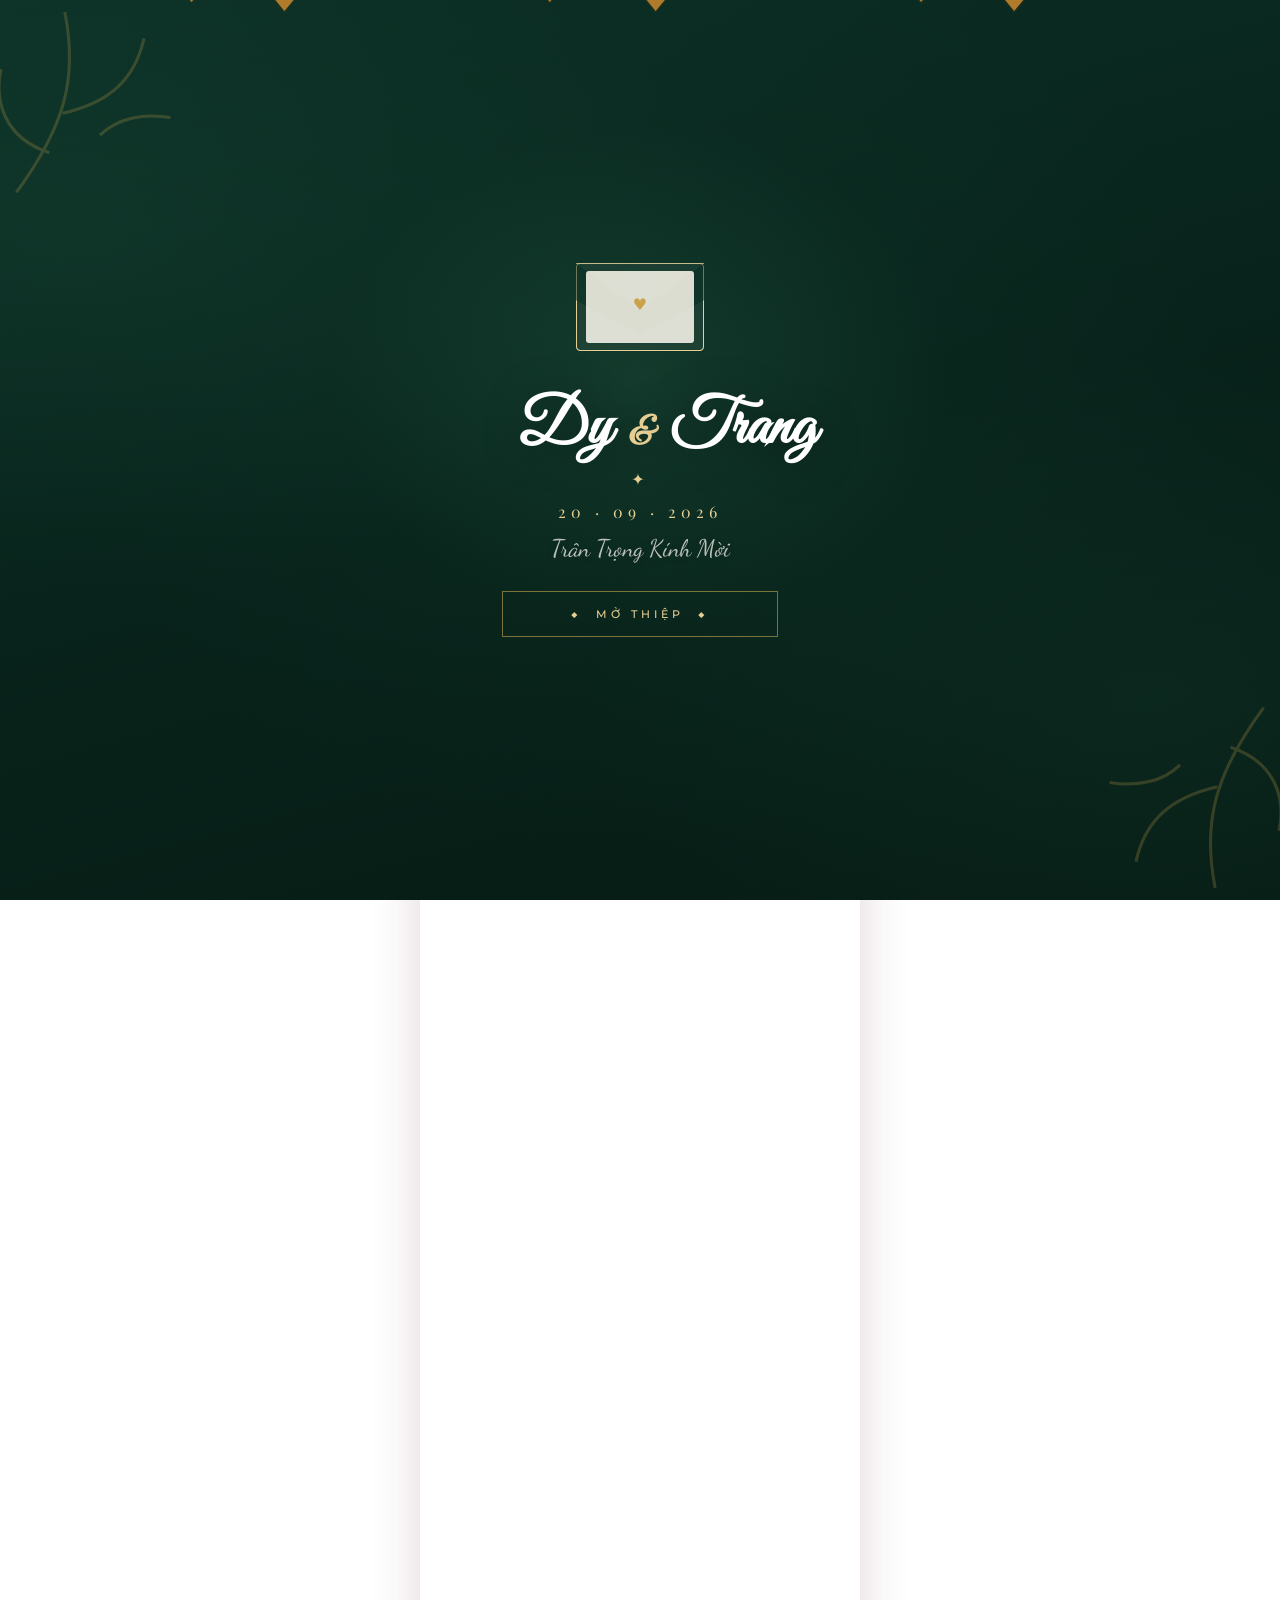
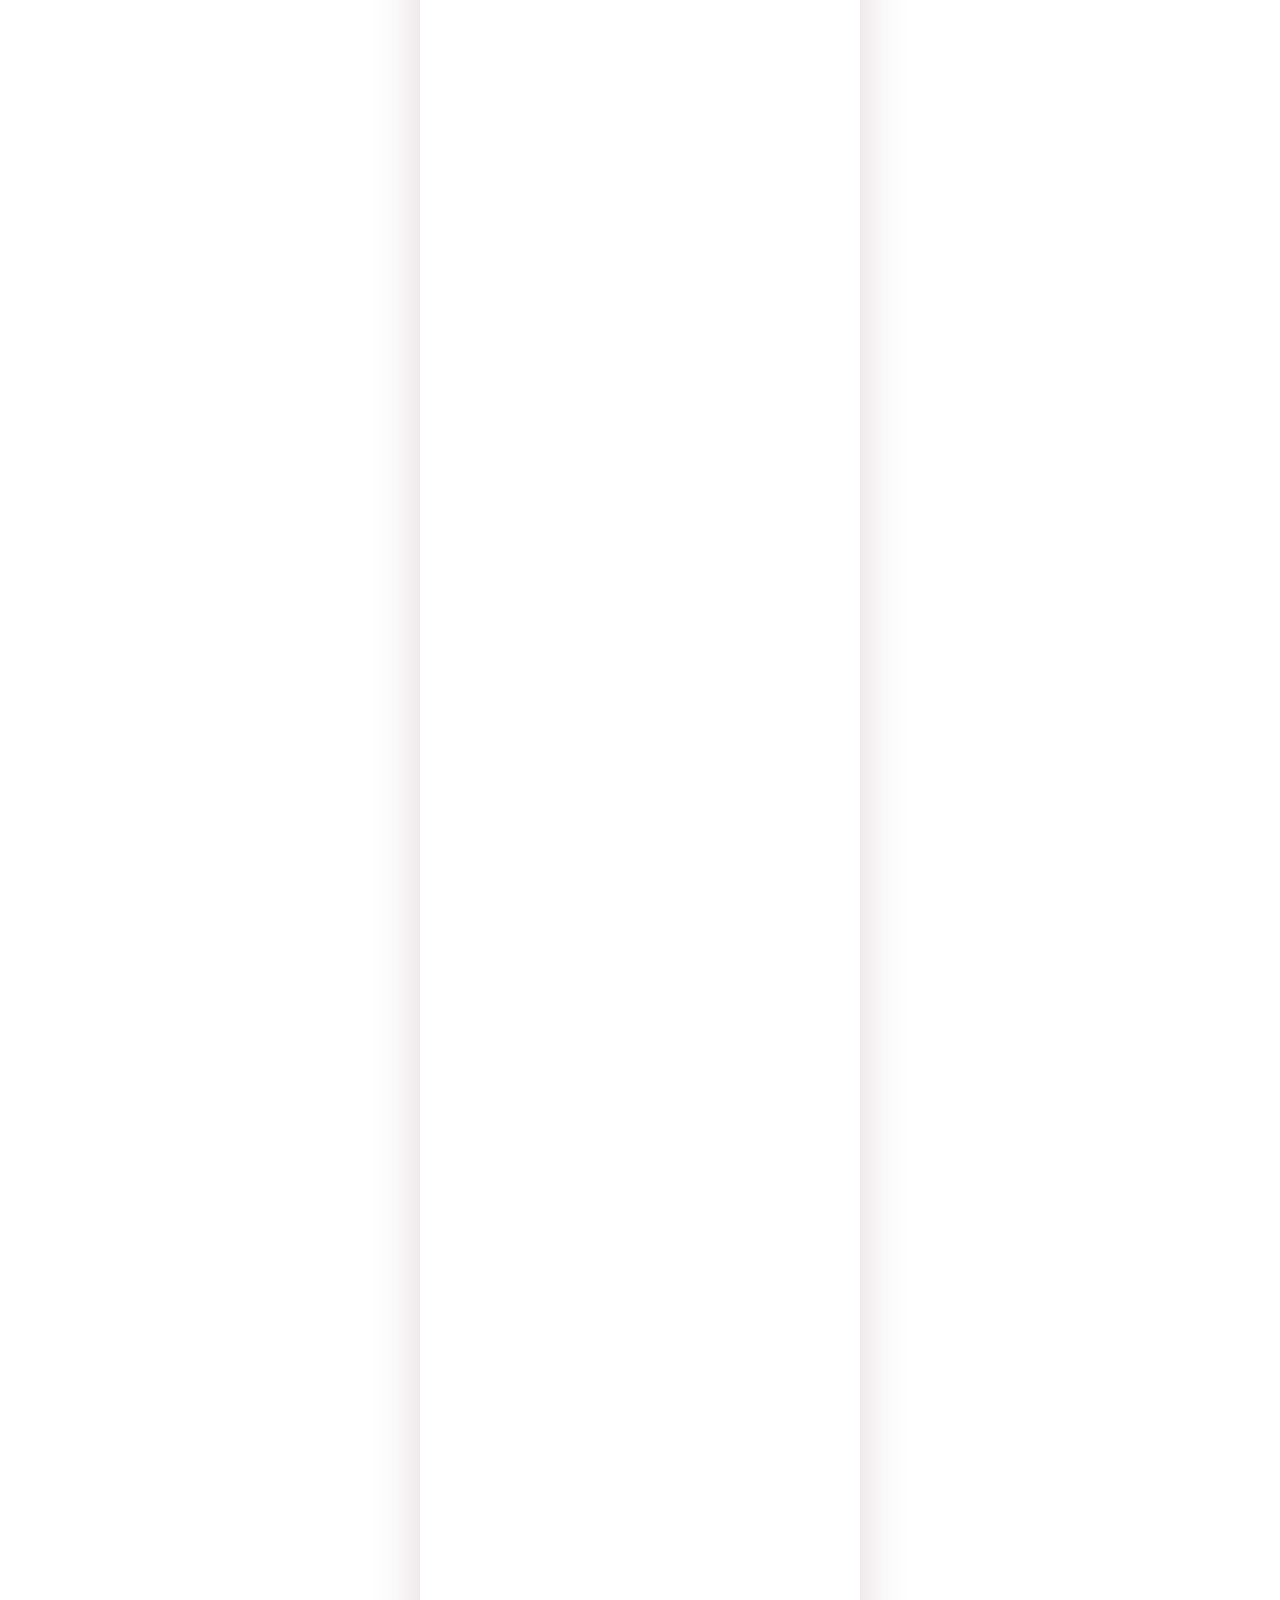
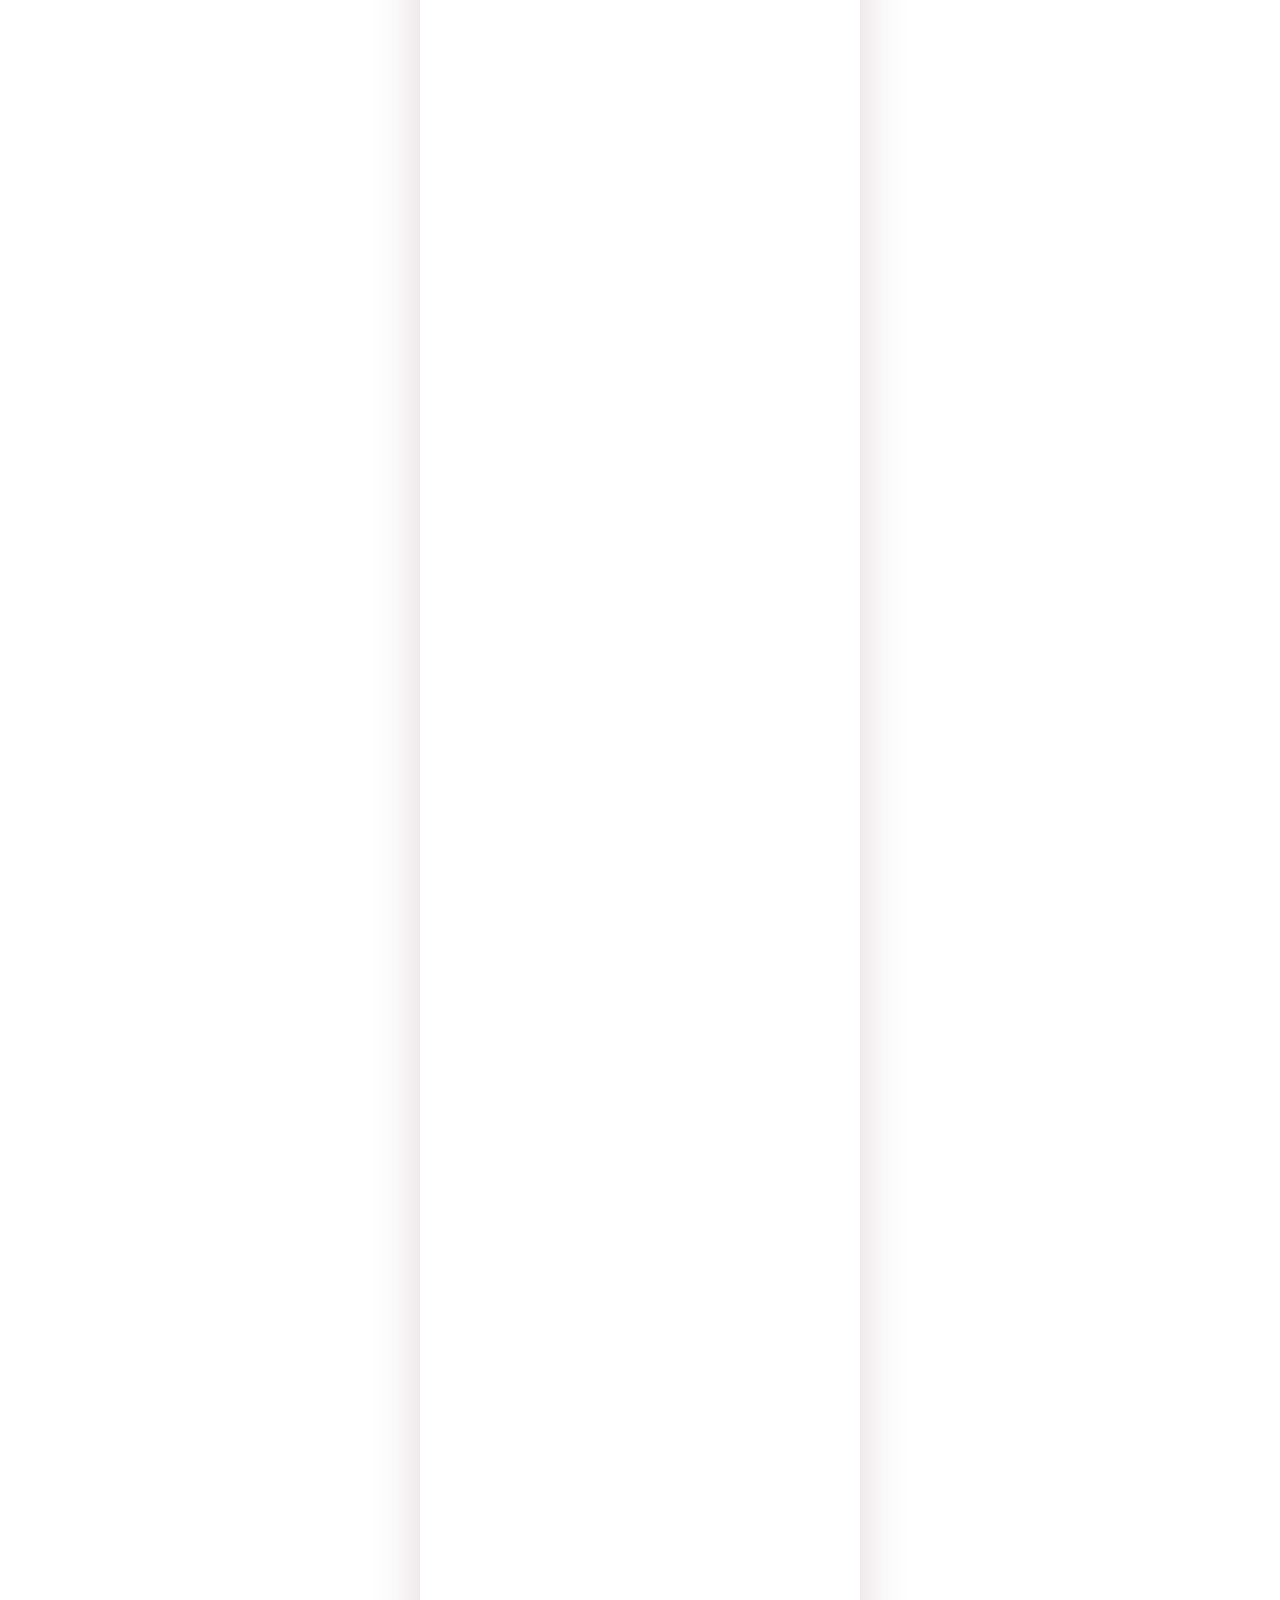
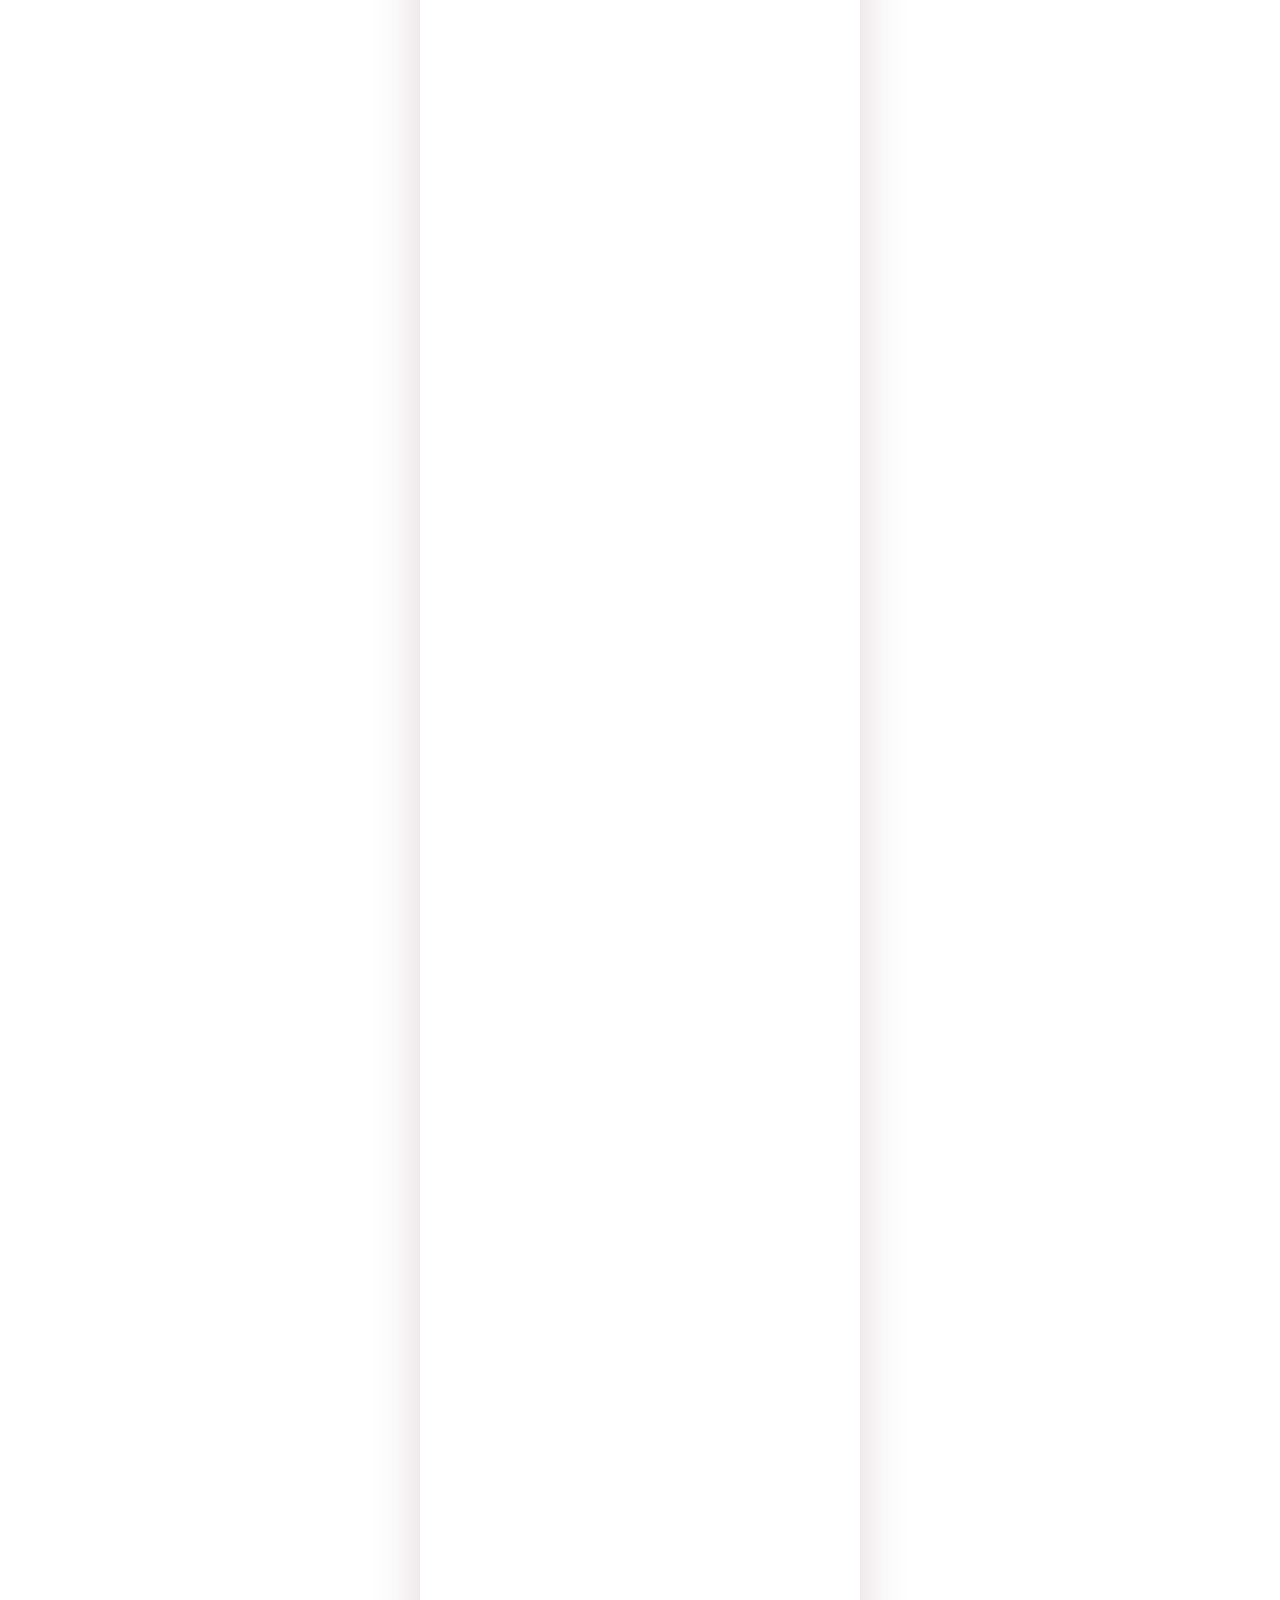
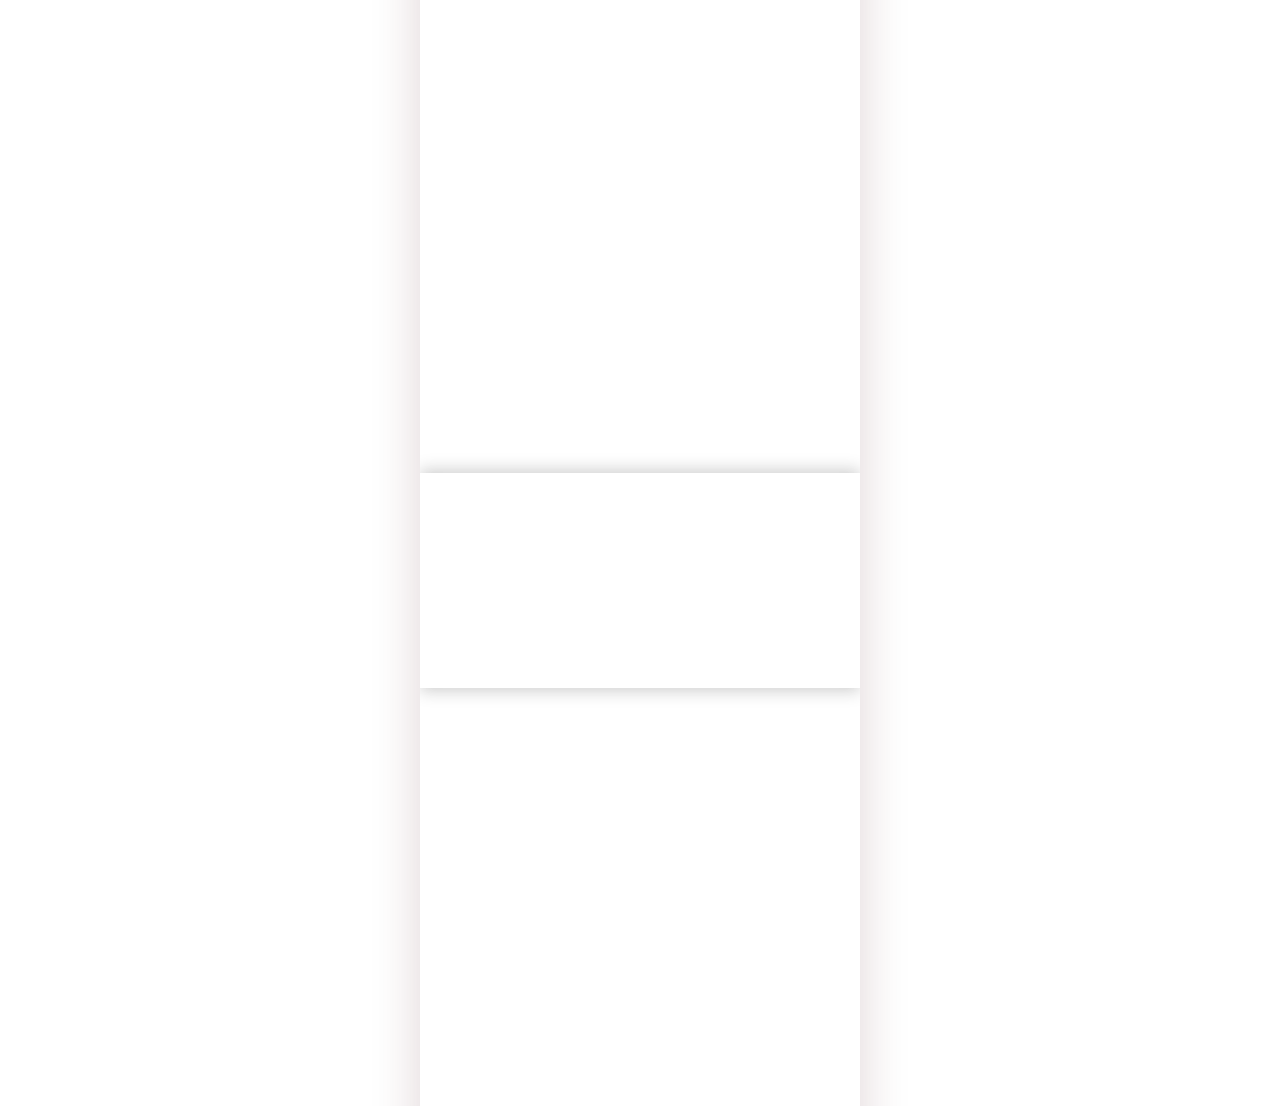
==== commit b8846f32: "cd, cr" ====
--- a/index.html
+++ b/index.html
@@ -113,16 +113,17 @@
     <!-- 2b. GIỚI THIỆU CÔ DÂU & CHÚ RỂ -->
     <section class="sec couple-intro reveal">
 
-    <h2 class="couple-intro-title">
-      CÔ DÂU<br>
-      <span class="couple-intro-and">&amp;</span><br>
-      CHÚ RỂ
-    </h2>
+      <h2 class="couple-intro-title">
+        CÔ DÂU<br>
+        <span class="couple-intro-and">&amp;</span><br>
+        CHÚ RỂ
+      </h2>
 
       <div class="couple-portraits">
 
-        <!-- CÔ DÂU - bên trái -->
-        <div class="couple-person">
+        <!-- CÔ DÂU -->
+        <div class="couple-person couple-bride">
+
           <div class="couple-photo">
             <img
               src="assets/img/cd.jpg"
@@ -133,15 +134,19 @@
             >
           </div>
 
-          <p class="couple-role">Cô dâu</p>
-
           <p class="couple-person-name">
             Huyền Trang
           </p>
-        </div>
-
-        <!-- CHÚ RỂ - bên phải -->
-        <div class="couple-person">
+
+        </div>
+
+        <!-- CHÚ RỂ -->
+        <div class="couple-person couple-groom">
+
+          <p class="couple-person-name">
+            Đắc Dy
+          </p>
+
           <div class="couple-photo">
             <img
               src="assets/img/cr.jpg"
@@ -152,14 +157,10 @@
             >
           </div>
 
-          <p class="couple-role">Chú rể</p>
-
-          <p class="couple-person-name">
-            Đắc Dy
-          </p>
-        </div>
-
-      </div>
+        </div>
+
+      </div>
+
     </section>
 
       <p class="invite-lead"><span class="hb">♥</span> <span data-bind="invitationText">TRÂN TRỌNG BÁO TIN LỄ THÀNH HÔN CỦA</span></p>
--- a/css/style.css
+++ b/css/style.css
@@ -1113,28 +1113,41 @@
 .couple-intro {
   position: relative;
   text-align: center;
-  padding: 56px 14px 64px;
+  padding: 48px 18px 64px;
+
   background:
-    radial-gradient(circle at 50% 0%, rgba(243,166,193,.10), transparent 42%),
+    radial-gradient(
+      circle at 50% 0%,
+      rgba(243,166,193,.10),
+      transparent 42%
+    ),
     #fff;
 }
 
-/* CÔ DÂU
-   &
-   CHÚ RỂ */
+
+/* =========================================================
+   TIÊU ĐỀ CÔ DÂU & CHÚ RỂ
+   ========================================================= */
+
 .couple-intro-title {
   position: relative;
   z-index: 1;
+
   margin: 0 0 56px;
+
   font-family: var(--script);
   color: var(--script-red);
+
   font-size: clamp(2.25rem, 9vw, 3.35rem);
   font-weight: 700;
+
   line-height: .88;
   text-align: center;
 }
 
-/* Hoa / tim nhỏ phía dưới tiêu đề */
+
+/* dấu ♥ nhỏ bên dưới */
+
 .couple-intro-title::after {
   content: '♥';
 
@@ -1146,35 +1159,139 @@
 
   font-family: Georgia, serif;
   font-size: .72rem;
+
   line-height: 1;
 }
 
 
+/* dấu & */
+
+.couple-intro-and {
+  display: inline-block;
+  margin: 8px 0;
+}
+
+
 /* =========================================================
-   2 ẢNH
-   Cô dâu bên trái - Chú rể bên phải
+   2 ẢNH CHÉO
+   Cô dâu trên - Chú rể dưới
    ========================================================= */
 
 .couple-portraits {
-  display: grid;
-  grid-template-columns: repeat(2, minmax(0, 1fr));
-  gap: 8px;
-  width: calc(100% + 16px);
-  margin-left: -8px;
-  margin-right: -8px;
-}
-
-
-/* Một người */
+  display: flex;
+  flex-direction: column;
+  gap: 32px;
+  width: 100%;
+}
+
+
+/* Mỗi người một hàng */
+
 .couple-person {
+  display: flex;
+  align-items: center;
+
+  width: 100%;
   min-width: 0;
-  text-align: center;
-}
-
-
-/* Khung ảnh */
+}
+
+
+/* =========================================================
+   CÔ DÂU
+   Ảnh trái - chữ phải
+   ========================================================= */
+
+.couple-bride {
+  justify-content: flex-start;
+}
+
 .couple-photo {
   position: relative;
+  overflow: hidden;
+
+  aspect-ratio: 3 / 4;
+
+  background: #f7f2ed;
+
+  border: none;
+  padding: 0;
+
+  border-radius: 14px;
+
+  box-shadow:
+    0 10px 26px rgba(78, 14, 27, .14);
+}
+
+.couple-bride .couple-person-name {
+  width: 38%;
+  padding-left: 12px;
+}
+
+
+/* Chữ "Cô dâu" */
+
+.couple-bride .couple-person-name::before {
+  content: 'Cô dâu';
+
+  display: block;
+
+  margin-bottom: 5px;
+
+  font-family: var(--serif);
+  color: var(--maroon);
+
+  font-size: .82rem;
+  font-weight: 600;
+
+  letter-spacing: 1.5px;
+}
+
+
+/* =========================================================
+   CHÚ RỂ
+   Chữ trái - ảnh phải
+   ========================================================= */
+
+.couple-groom {
+  justify-content: flex-end;
+}
+
+.couple-groom .couple-person-name {
+  width: 38%;
+  padding-right: 12px;
+}
+
+
+/* Chữ "Chú rể" */
+
+.couple-groom .couple-person-name::before {
+  content: 'Chú rể';
+
+  display: block;
+
+  margin-bottom: 5px;
+
+  font-family: var(--serif);
+  color: var(--maroon);
+
+  font-size: .82rem;
+  font-weight: 600;
+
+  letter-spacing: 1.5px;
+}
+
+
+.couple-groom .couple-photo {
+  width: 62%;
+}
+
+
+/* =========================================================
+   KHUNG ẢNH
+   ========================================================= */
+
+.couple-photo {
+  position: relative;
 
   overflow: hidden;
 
@@ -1192,22 +1309,14 @@
 
 
 /* Viền trong ảnh */
+
 .couple-photo::before {
-  content: '';
-
-  position: absolute;
-
-  inset: 3px;
-
-  border: 1px solid rgba(201, 162, 75, .28);
-
-  pointer-events: none;
-
-  z-index: 1;
+  display: none;
 }
 
 
 /* Ảnh */
+
 .couple-photo img {
   display: block;
 
@@ -1218,23 +1327,10 @@
 }
 
 
-/* CÔ DÂU / CHÚ RỂ */
-.couple-role {
-  margin: 14px 0 2px;
-
-  font-family: var(--serif);
-
-  color: var(--maroon);
-
-  font-size: .78rem;
-
-  letter-spacing: 2px;
-
-  text-transform: uppercase;
-}
-
-
-/* Tên */
+/* =========================================================
+   TÊN
+   ========================================================= */
+
 .couple-person-name {
   margin: 0;
 
@@ -1242,9 +1338,11 @@
 
   color: var(--ink);
 
-  font-size: clamp(1.35rem, 5.5vw, 1.8rem);
-
-  line-height: 1.15;
+  font-size: clamp(1.6rem, 6vw, 2.2rem);
+
+  line-height: 1.05;
+
+  text-align: center;
 }
 
 
@@ -1254,21 +1352,24 @@
 
 @media (max-width: 360px) {
 
-  .couple-portraits {
-    gap: 10px;
+  .couple-intro {
+    padding-left: 14px;
+    padding-right: 14px;
   }
 
-  .couple-intro {
-    padding-left: 18px;
-    padding-right: 18px;
+  .couple-bride .couple-person-name {
+    padding-left: 8px;
   }
 
+  .couple-groom .couple-person-name {
+    padding-right: 8px;
+  }
+
   .couple-person-name {
-    font-size: 1.18rem;
+    font-size: 1.5rem;
   }
 
 }
-
 .zoomable-photo {
   cursor: zoom-in;
 }
@@ -1276,4 +1377,79 @@
 .couple-intro-and {
   display: inline-block;
   margin: 8px 0;
+}
+
+/* =========================================================
+   CÂN LẠI ẢNH CÔ DÂU / CHÚ RỂ
+   ========================================================= */
+
+/* Cô dâu: nhỏ hơn một chút */
+.couple-bride .couple-photo {
+  width: 58%;
+  flex-shrink: 0;
+}
+
+/* Chú rể: to hơn một chút */
+.couple-groom .couple-photo {
+  width: 62%;
+  flex-shrink: 0;
+}
+
+
+/* Bỏ hoàn toàn khung vàng */
+.couple-photo {
+  border: none !important;
+  padding: 0 !important;
+
+  border-radius: 14px;
+
+  overflow: hidden;
+
+  box-shadow:
+    0 10px 26px rgba(78, 14, 27, .14);
+}
+
+
+/* Ảnh bo góc theo khung */
+.couple-photo img {
+  display: block;
+
+  width: 100%;
+  height: 100%;
+
+  object-fit: cover;
+
+  border: none;
+  border-radius: 14px;
+}
+
+
+/* Bỏ viền trang trí nếu có */
+.couple-photo::before {
+  display: none !important;
+}
+
+/* =========================================================
+   COVER SIDE - BAY TỪ DƯỚI LÊN SAU KHI MỞ THIỆP
+   ========================================================= */
+
+body:not(.pre-open) .cover-side {
+  animation: coverSideFlyUp 1.4s cubic-bezier(.16, 1, .3, 1) both;
+}
+
+@keyframes coverSideFlyUp {
+  0% {
+    opacity: 0;
+    transform: translate3d(0, 0.5px, 0);
+  }
+
+  60% {
+    opacity: 1;
+    transform: translate3d(0, -8px, 0);
+  }
+
+  100% {
+    opacity: 1;
+    transform: translate3d(0, 0, 0);
+  }
 }
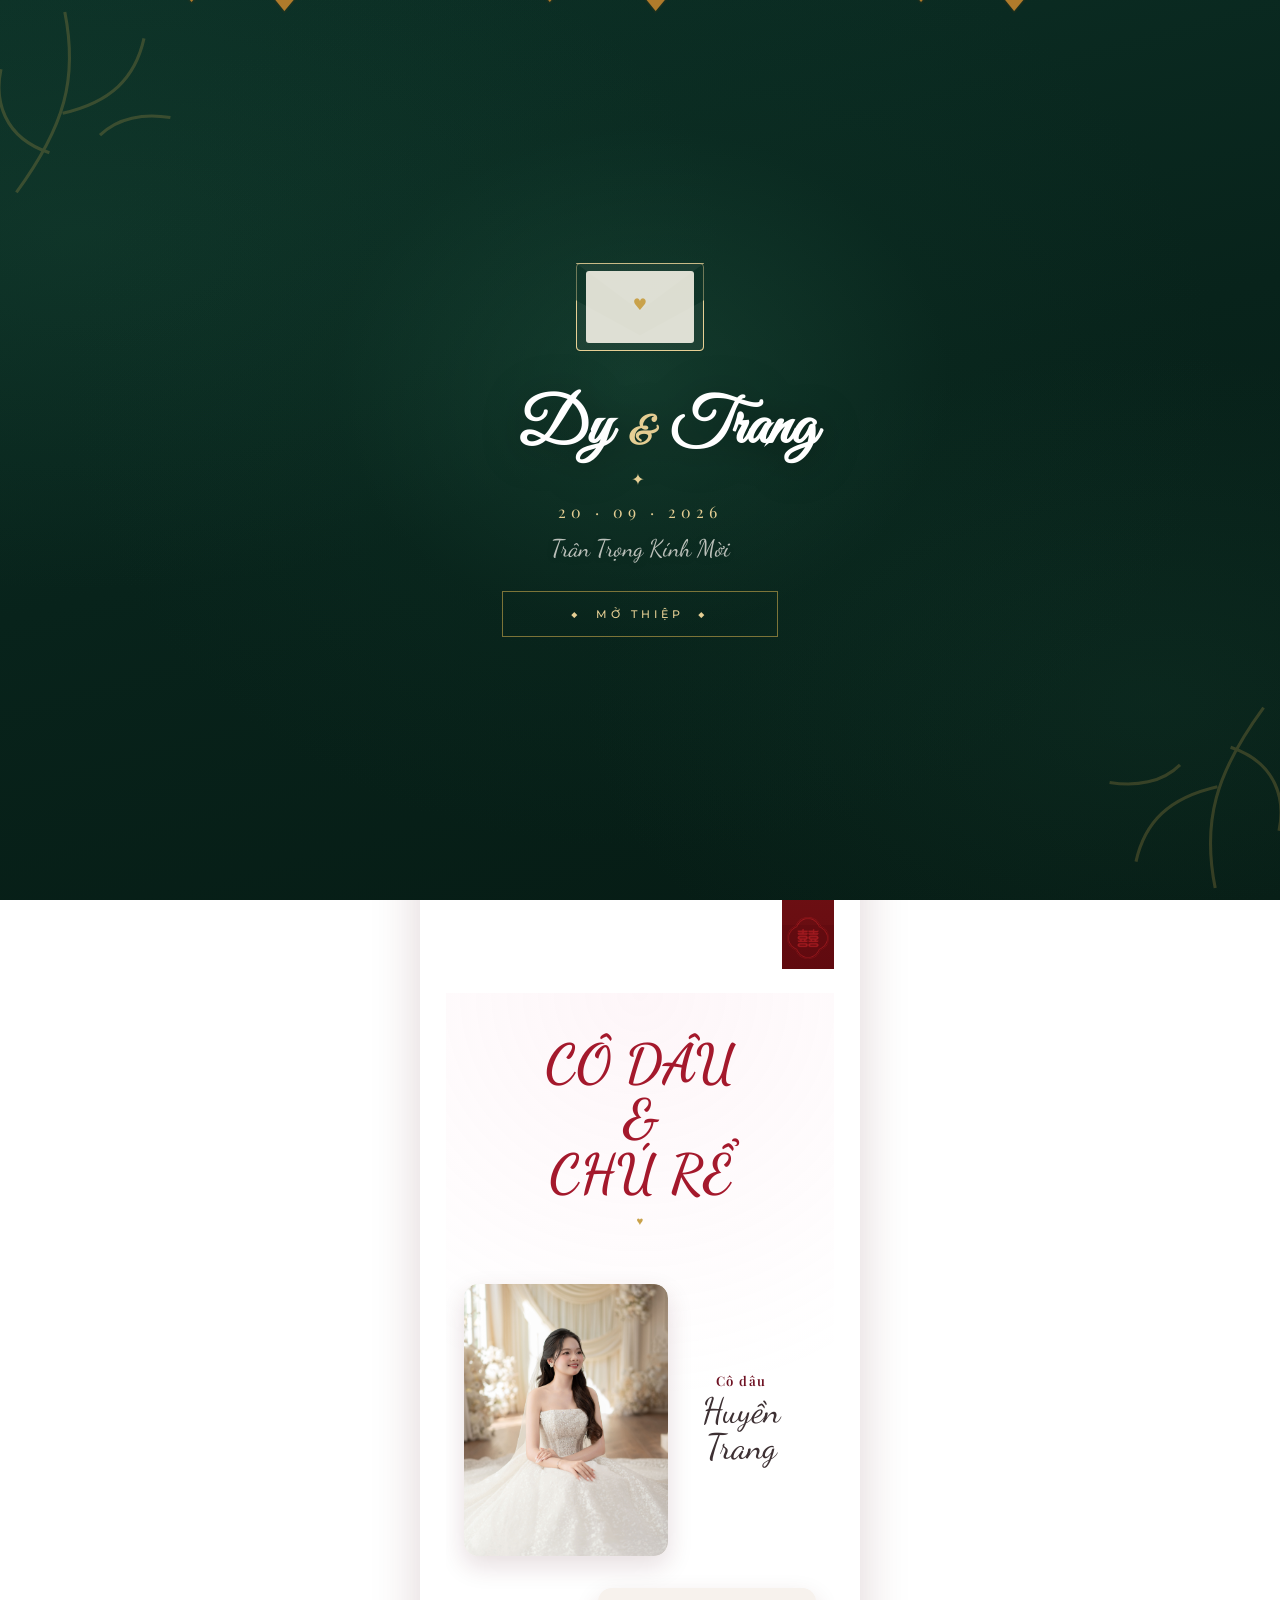
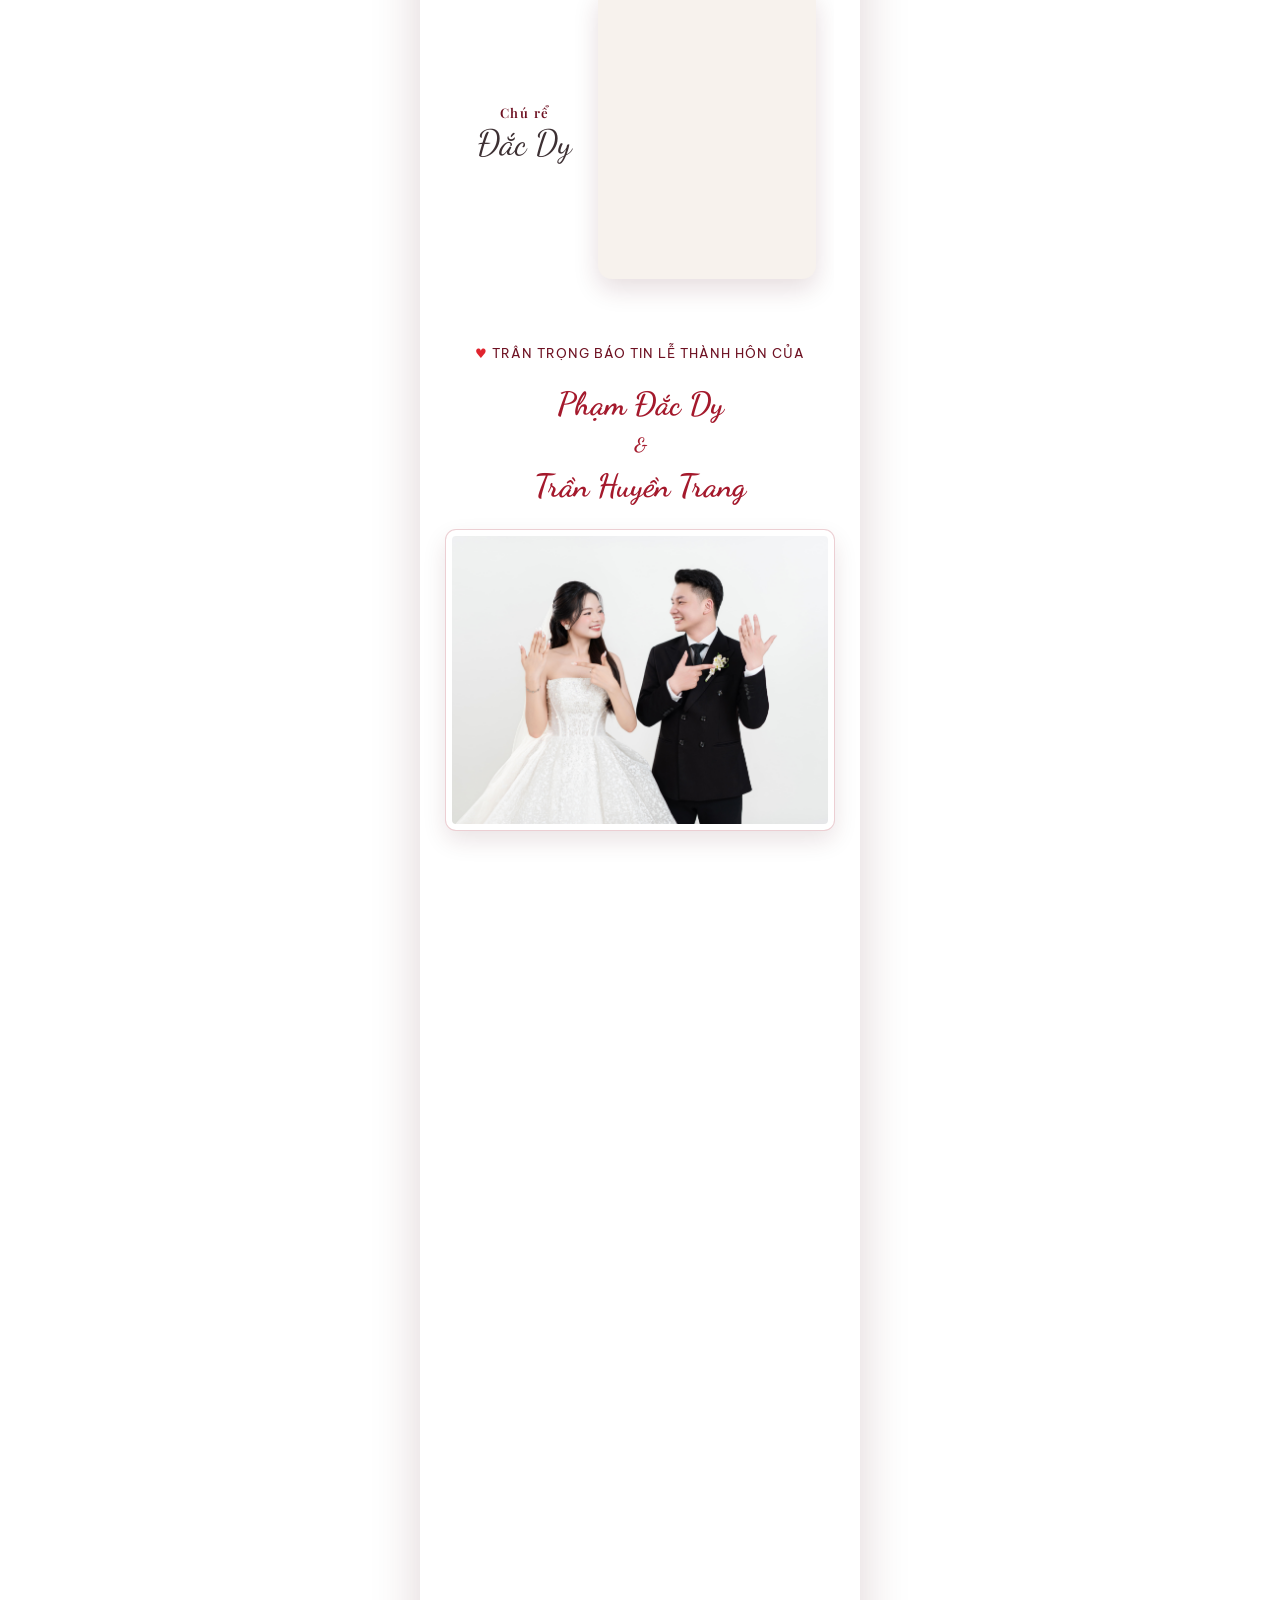
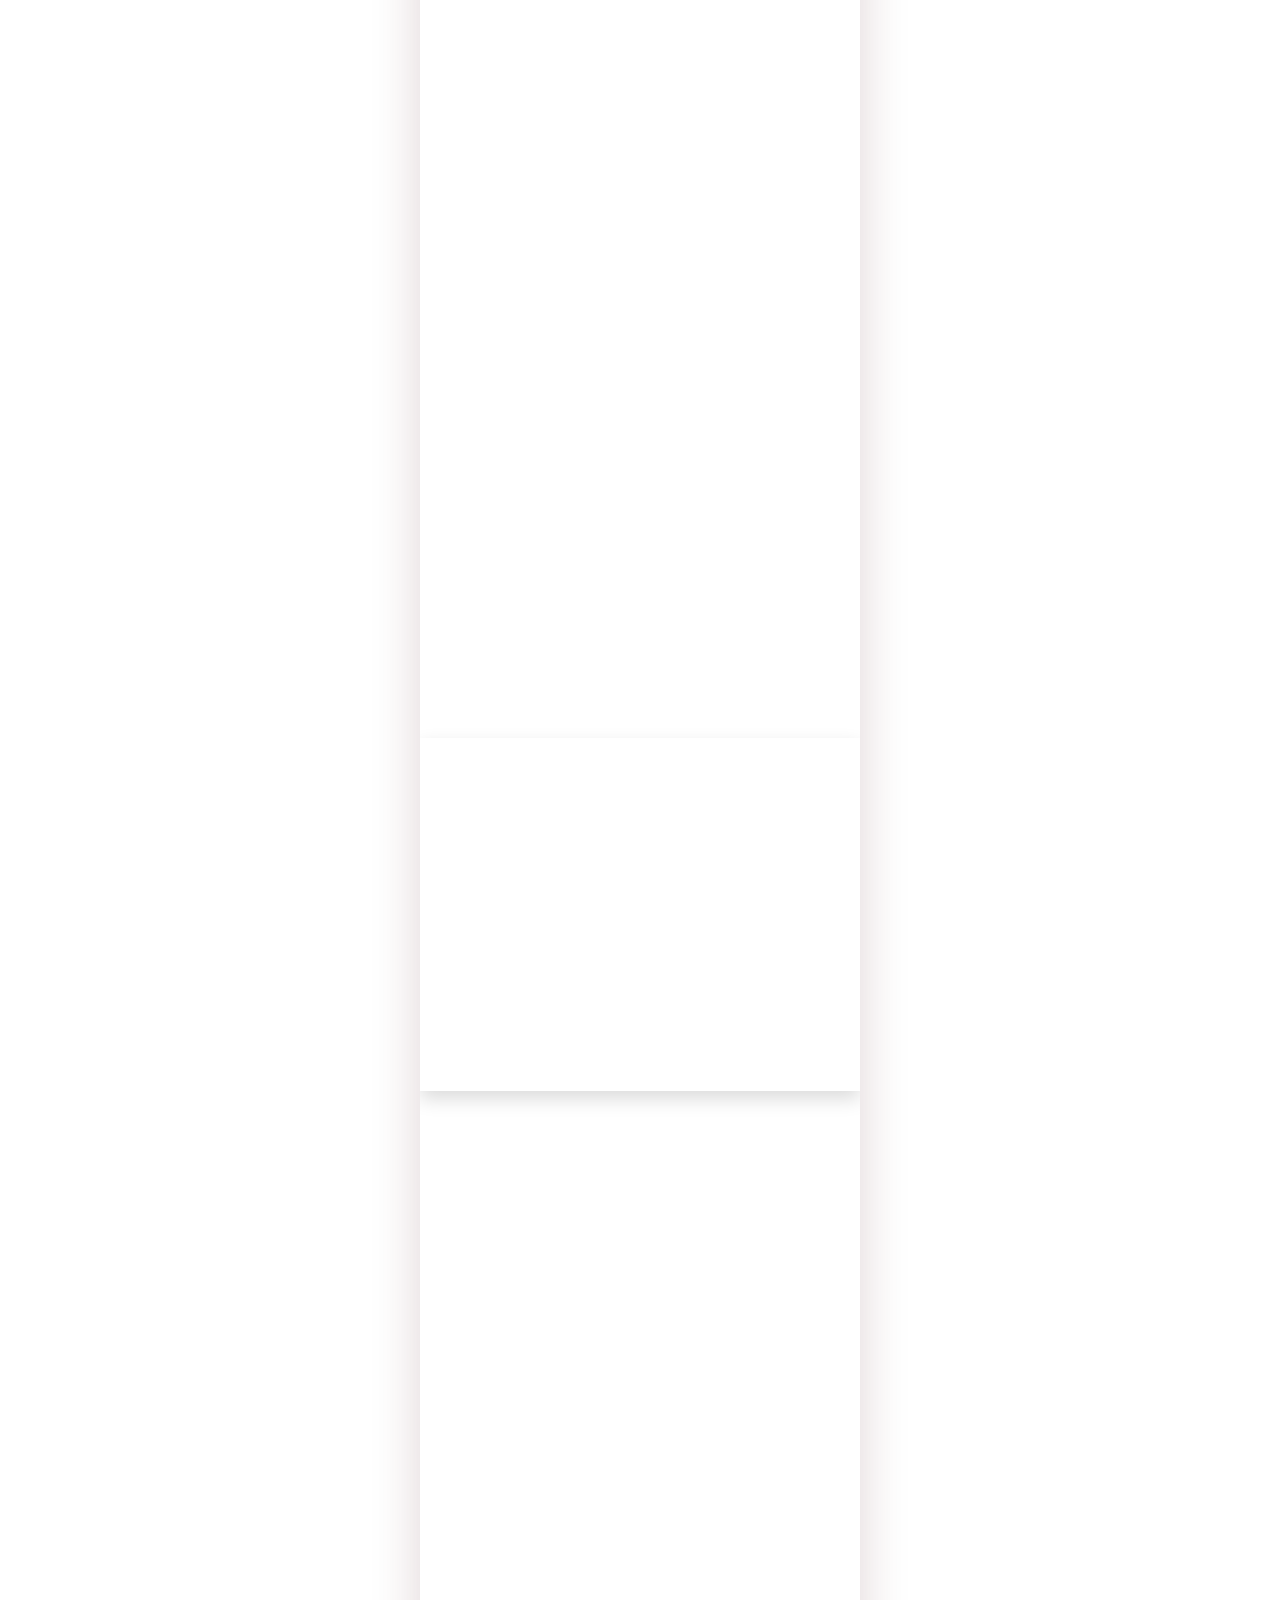
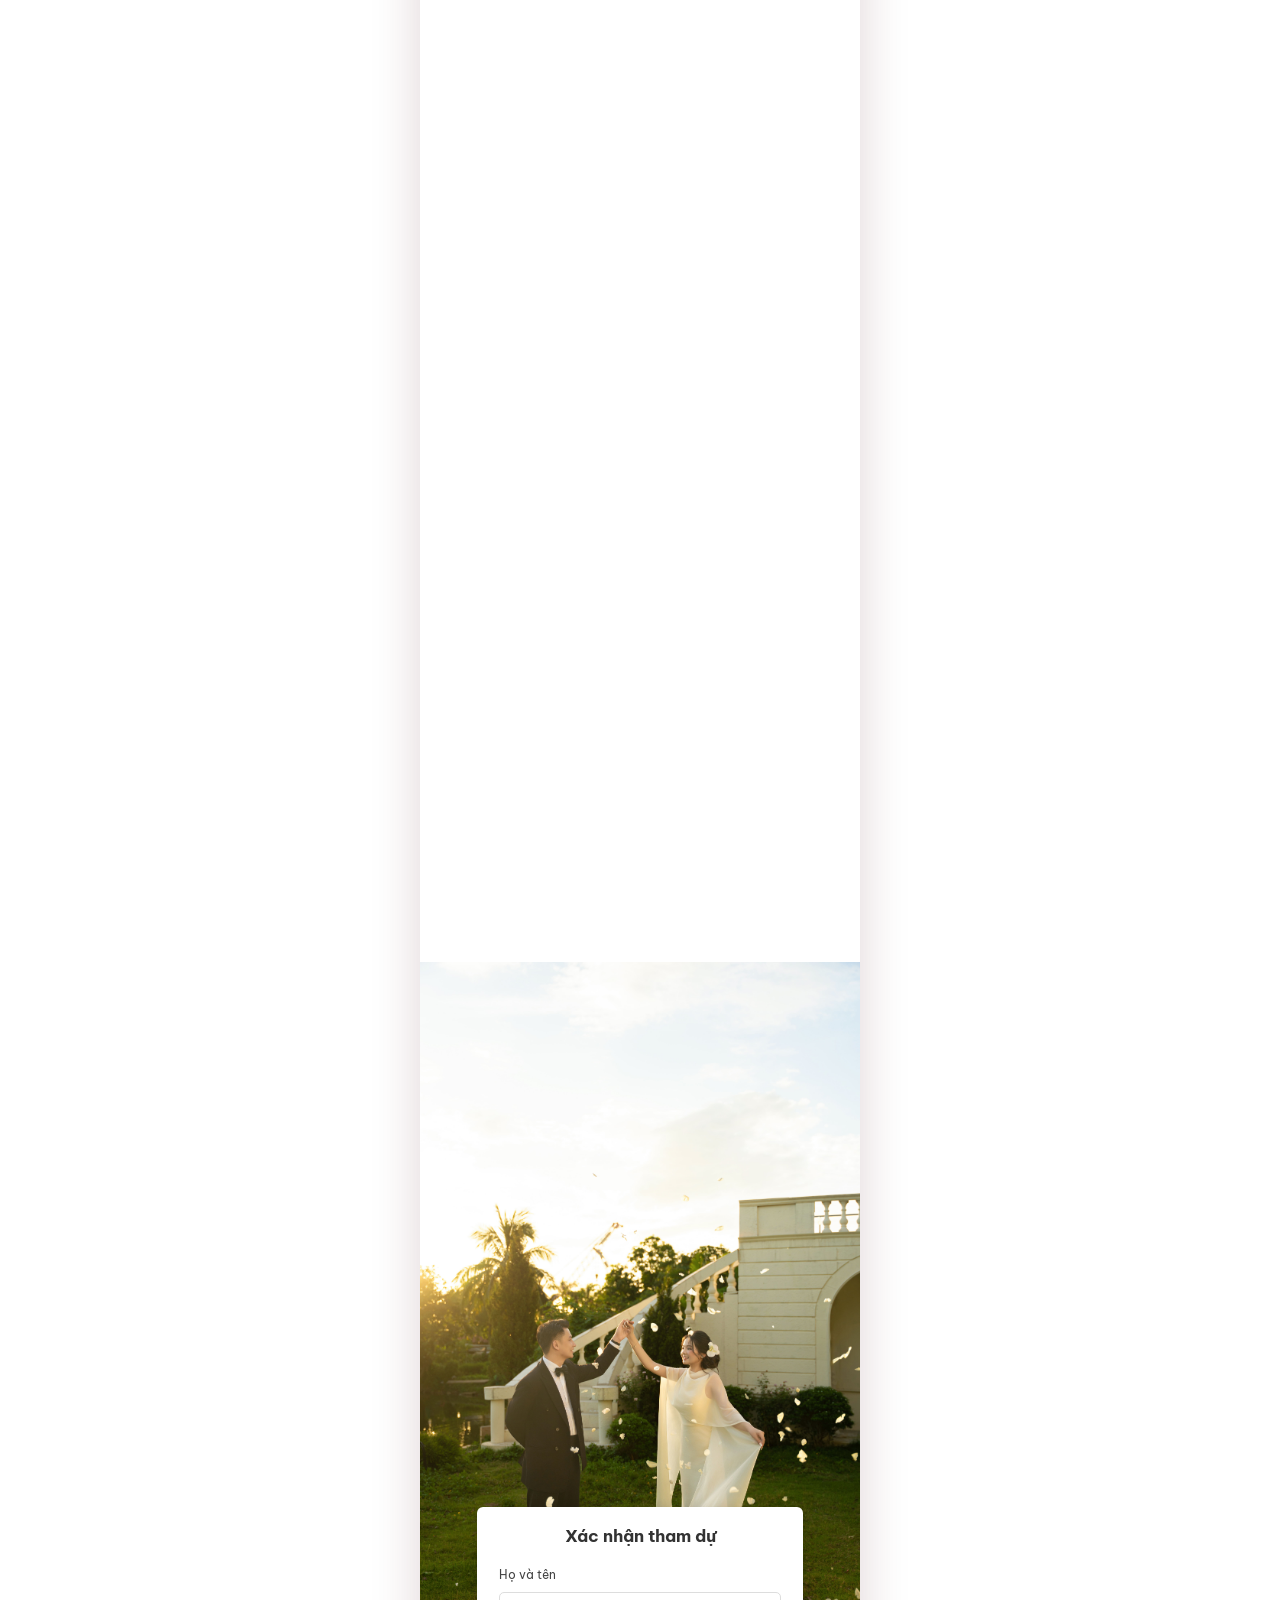
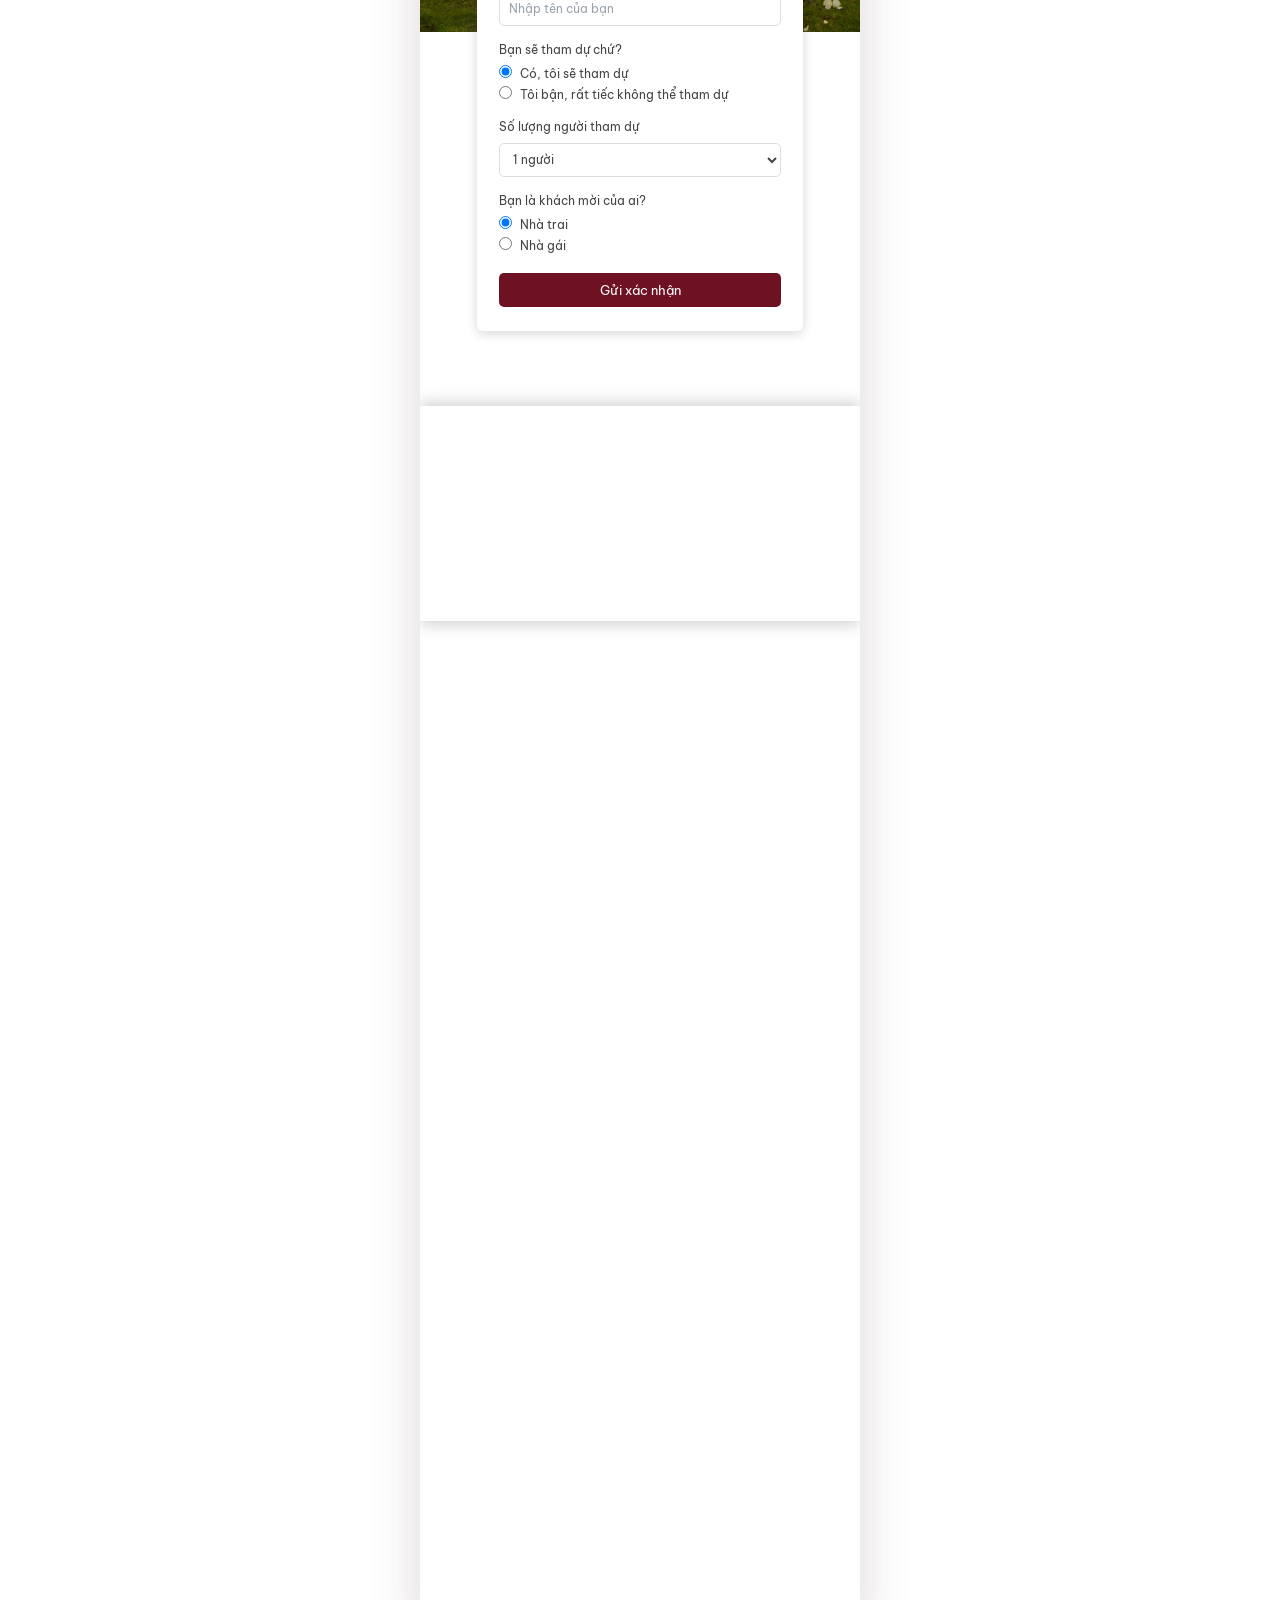
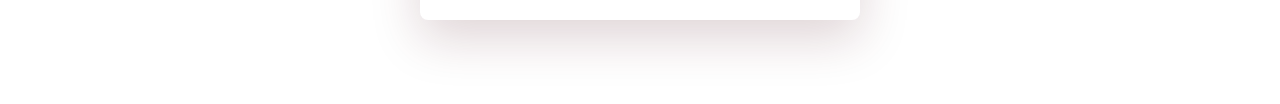
==== commit be815537: "RSVP" ====
--- a/index.html
+++ b/index.html
@@ -128,7 +128,7 @@
             <img
               src="assets/img/cd.jpg"
               alt="Cô dâu Huyền Trang"
-              loading="lazy"
+              loading="eager"
               decoding="async"
               class="zoomable-photo"
             >
@@ -151,7 +151,7 @@
             <img
               src="assets/img/cr.jpg"
               alt="Chú rể Đắc Dy"
-              loading="lazy"
+              loading="eager"
               decoding="async"
               class="zoomable-photo"
             >
@@ -198,7 +198,7 @@
 
     <!-- 5. LỊCH -->
     <section class="sec calendar reveal">
-      <p class="calendar-month" id="calMonth">Tháng 12, 2026</p>
+      <p class="calendar-month" id="calMonth"></p>
       <div class="calendar-card">
         <div class="calendar-weekdays">
           <span>CN</span><span>T2</span><span>T3</span><span>T4</span><span>T5</span><span>T6</span><span>T7</span>
@@ -214,7 +214,7 @@
       <div class="cd-scrim"></div>
       <div class="cd-inner">
         <h2 class="serif-title">INVITATION</h2>
-        <p class="cd-names"><span data-bind="groom.name">Phạm Đắc Dy</span> - <span data-bind="bride.name">Trần Huyền Trang</span></p>
+        <p class="cd-names"><span>Đắc Dy</span> - <span>Huyền Trang</span></p>
         <p class="cd-para" data-bind="invitationParagraph">...</p>
         <div class="countdown-box" id="countdown">
           <div class="cd-unit"><span id="cdDays">0</span><label>Ngày</label></div>
@@ -238,32 +238,80 @@
     </section>
 
     <!-- 7. RSVP -->
-    <section class="sec rsvp reveal">
-      <h2 class="script-title">Xác nhận tham dự</h2>
-      <form id="rsvpForm" class="rsvp-form">
-        <label class="rsvp-lb">Họ và tên</label>
-        <input type="text" name="guestname" placeholder="Nhập tên của bạn" required>
-        <p class="rsvp-q">Bạn sẽ tham dự chứ?</p>
-        <div class="rsvp-col">
-          <label><input type="radio" name="attend" value="yes" checked> Có, tôi sẽ tham dự</label>
-          <label><input type="radio" name="attend" value="no"> Tôi bận, rất tiếc không thể tham dự</label>
-        </div>
-        <p class="rsvp-q">Số lượng người tham dự</p>
-        <select name="guests">
-          <option value="1">1 người</option><option value="2">2 người</option>
-          <option value="3">3 người</option><option value="4">4 người</option>
-          <option value="5">5 người</option><option value="6">6 người</option>
-          <option value="7">7 người</option><option value="8">8 người</option>
-          <option value="9">9 người</option><option value="10">10 người</option>
-        </select>
-        <p class="rsvp-q">Bạn là khách mời của ai?</p>
-        <div class="rsvp-col">
-          <label><input type="radio" name="side" value="groom" checked> Nhà trai</label>
-          <label><input type="radio" name="side" value="bride"> Nhà gái</label>
-        </div>
-        <button type="submit" class="btn-maroon">Gửi xác nhận</button>
-        <p class="rsvp-thanks" id="rsvpThanks" hidden>Cảm ơn bạn đã xác nhận ♥</p>
-      </form>
+    <section class="rsvp reveal">
+
+      <!-- Ảnh RSVP -->
+      <div class="rsvp-photo"></div>
+
+      <!-- Form nổi lên trên ảnh -->
+      <div class="rsvp-card">
+
+        <h2 class="script-title">Xác nhận tham dự</h2>
+
+        <form id="rsvpForm" class="rsvp-form">
+
+          <label class="rsvp-lb">Họ và tên</label>
+          <input
+            type="text"
+            name="guestname"
+            placeholder="Nhập tên của bạn"
+            required
+          >
+
+          <p class="rsvp-q">Bạn sẽ tham dự chứ?</p>
+
+          <div class="rsvp-col">
+            <label>
+              <input type="radio" name="attend" value="yes" checked>
+              Có, tôi sẽ tham dự
+            </label>
+
+            <label>
+              <input type="radio" name="attend" value="no">
+              Tôi bận, rất tiếc không thể tham dự
+            </label>
+          </div>
+
+          <p class="rsvp-q">Số lượng người tham dự</p>
+
+          <select name="guests">
+            <option value="1">1 người</option>
+            <option value="2">2 người</option>
+            <option value="3">3 người</option>
+            <option value="4">4 người</option>
+            <option value="5">5 người</option>
+            <option value="6">6 người</option>
+            <option value="7">7 người</option>
+            <option value="8">8 người</option>
+            <option value="9">9 người</option>
+            <option value="10">10 người</option>
+          </select>
+
+          <p class="rsvp-q">Bạn là khách mời của ai?</p>
+
+          <div class="rsvp-col">
+            <label>
+              <input type="radio" name="side" value="groom" checked>
+              Nhà trai
+            </label>
+
+            <label>
+              <input type="radio" name="side" value="bride">
+              Nhà gái
+            </label>
+          </div>
+
+          <button type="submit" class="btn-maroon">
+            Gửi xác nhận
+          </button>
+
+          <p class="rsvp-thanks" id="rsvpThanks" hidden>
+            Cảm ơn bạn đã xác nhận ♥
+          </p>
+
+        </form>
+      </div>
+
     </section>
 
     <!-- 8. MỪNG CƯỚI -->
@@ -290,14 +338,26 @@
 
     <!-- 10. FOOTER -->
     <footer class="sec footer">
-      <!-- REPLACE: ảnh footer trỏ từ config.photos.footer -->
       <div class="footer-photo" id="footerPhoto"></div>
       <div class="footer-scrim"></div>
+
       <div class="footer-overlay">
-        <p class="footer-names"><span data-bind="groom.shortName">Quang</span> ♥ <span data-bind="bride.shortName">Vân</span></p>
+        <p class="footer-names">
+          <span data-bind="groom.shortName">Dy</span>
+          ♥
+          <span data-bind="bride.shortName">Trang</span>
+        </p>
+
+        <p class="footer-thanks">
+          Cảm ơn bạn đã dành thời gian đến chung vui<br>
+          và chứng kiến khoảnh khắc đặc biệt của chúng mình.
+        </p>
+
         <p class="footer-credit" data-bind="footerCredit">...</p>
       </div>
     </footer>
+
+
   </div>
 
   <!-- SỔ LƯU BÚT NỔI -->
@@ -403,10 +463,33 @@
 
   <!-- LIGHTBOX -->
   <div class="lightbox" id="lightbox" hidden>
-    <button class="lb-close" id="lbClose" aria-label="Đóng">&times;</button>
-    <button class="lb-prev" id="lbPrev" aria-label="Trước">&#10094;</button>
-    <img class="lb-img" id="lbImg" alt="" decoding="async">
-    <button class="lb-next" id="lbNext" aria-label="Sau">&#10095;</button>
+
+    <button class="lb-close" id="lbClose" aria-label="Đóng">
+      &times;
+    </button>
+
+    <button class="lb-prev" id="lbPrev" aria-label="Trước">
+      &#10094;
+    </button>
+
+    <div class="lb-view">
+      <img class="lb-img" id="lbImg" alt="" decoding="async">
+    </div>
+
+    <button class="lb-next" id="lbNext" aria-label="Sau">
+      &#10095;
+    </button>
+
+    <!-- THANH CÔNG CỤ -->
+    <div class="lb-tools">
+      <button id="lbZoomOut" aria-label="Thu nhỏ">−</button>
+      <button id="lbZoomReset" aria-label="Đặt lại zoom">100%</button>
+      <button id="lbZoomIn" aria-label="Phóng to">+</button>
+    </div>
+
+    <!-- THUMBNAIL -->
+    <div class="lb-thumbs" id="lbThumbs"></div>
+
   </div>
 
   <script src="js/config.js"></script>
--- a/css/style.css
+++ b/css/style.css
@@ -54,9 +54,8 @@
 .aos {
   opacity: 0;
   transition:
-    opacity 3.2s cubic-bezier(.16, 1, .3, 1),
-    transform 3.2s cubic-bezier(.16, 1, .3, 1);
-  will-change: opacity, transform;
+    opacity 1.1s cubic-bezier(.16, 1, .3, 1),
+    transform 1.1s cubic-bezier(.16, 1, .3, 1);
 }
 
 /* Nội dung đi từ dưới lên */
@@ -262,7 +261,20 @@
 /* ===== 1. COVER ===== */
 .cover { padding: 0; height: 640px; overflow: hidden; }
 .cover-photo, .cd-photo, .footer-photo, .framed-photo, .intro-photo { background-size: cover; background-position: center; }
-.cover-photo, .cd-photo, .footer-photo { position: absolute; inset: 0; background-color: #d9c4c9; }
+.footer-photo {
+  background-position: 43% center;
+}
+
+.cover-photo, .cd-photo, .footer-photo {
+  position: absolute;
+  inset: 0;
+  background-color: #d9c4c9;
+}
+
+.cd-photo {
+  inset: 0 0 45px 0;
+}
+
 .cover-photo { filter: brightness(1.05); }
 .cover-scrim { position: absolute; inset: 0; background: linear-gradient(to bottom, rgba(10,21,14,.13) 0%, rgba(10,21,14,0) 32%, rgba(10,21,14,.38) 100%); }
 .cover-inborder { position: absolute; inset: 14px; border: 1px solid rgba(255,255,255,.55); border-radius: 4px; pointer-events: none; }
@@ -424,39 +436,509 @@
 }
 
 /* ===== 5. LỊCH ===== */
-.calendar-month { text-align: center; font-family: var(--script); color: var(--script-red); font-size: 1.5rem; margin-bottom: 12px; }
-.calendar-card { max-width: 320px; margin: 0 auto; }
-.calendar-weekdays, .calendar-grid { display: grid; grid-template-columns: repeat(7,1fr); gap: 3px; }
-.calendar-weekdays span { font-size: .72rem; color: #b0969a; text-align: center; padding: 5px 0; }
-.calendar-grid span { position: relative; text-align: center; padding: 7px 0; font-size: .85rem; }
+/* ===== HEADER THÁNG ===== */
+
+.calendar-month {
+  display: flex;
+  align-items: center;
+  justify-content: flex-end;
+
+  /* Tràn ra khỏi padding của .sec để full chiều ngang card */
+  width: calc(100% + 52px);
+
+  height: 56px;
+
+  margin: -40px -26px 0;
+  padding: 0 28px;
+
+  background: var(--maroon);
+  color: #fff;
+
+  font-family: var(--script);
+  font-size: 2rem;
+  font-weight: 400;
+  line-height: 1;
+
+  position: relative;
+  z-index: 2;
+
+  /* KHÔNG đổ bóng ở thanh đỏ */
+  box-shadow: none;
+}
+
+.calendar {
+  position: relative;
+  background: #fff;
+  box-shadow: 0 8px 18px rgba(0, 0, 0, .14);
+  z-index: 2;
+  margin-bottom: 0px;
+}
+
+/* ===== LỊCH ===== */
+
+.calendar-card {
+  max-width: 370px;
+  width: 100%;
+  margin: 0 auto;
+
+  background: #fff;
+
+  position: relative;
+  z-index: 1;
+}
+
+.calendar-weekdays,
+.calendar-grid {
+  display: grid;
+  grid-template-columns: repeat(7, 1fr);
+  column-gap: 8px;
+  row-gap: 10px;
+}
+
+.calendar-weekdays span {
+  font-size: .78rem;
+  color: #b0969a;
+  text-align: center;
+  padding: 7px 0;
+}
+
+.calendar-grid span {
+  position: relative;
+  text-align: center;
+
+  padding: 8px 0;
+
+  font-size: .92rem;
+  line-height: 1.4;
+}
+
 .calendar-grid .cal-day.is-wedding { color: var(--script-red); font-weight: 700; }
-.calendar-grid .cal-day.is-wedding::before { content: ''; position: absolute; left: 50%; top: 50%; width: 46px; height: 40px; transform: translate(-50%,-52%); pointer-events: none;
+.calendar-grid .cal-day.is-wedding::before { content: ''; position: absolute; left: 50%; top: 50%; width: 50px; height: 44px; transform: translate(-50%,-52%); pointer-events: none;
   background: url("data:image/svg+xml;utf8,<svg xmlns='http://www.w3.org/2000/svg' viewBox='0 0 48 42'><path d='M24 39 C20 35 3 26 3 14 C3 7 8 3 14 3 C19 3 22 6 24 10 C27 6 30 3 35 3 C41 3 46 7 46 14 C46 26 29 35 24 39Z' fill='%23e84d61' opacity='.82'/><path d='M24 36 C18 31 7 24 7 14 C7 9 11 6 15 6 C20 6 22 10 24 13 C27 9 29 6 34 6 C39 6 43 9 43 14 C43 24 30 31 24 36Z' fill='none' stroke='%23ff9ba9' stroke-width='1.5' stroke-dasharray='3 2' opacity='.6'/><g fill='%23f78392' opacity='.55'><circle cx='10' cy='13' r='2'/><circle cx='15' cy='7' r='1.8'/><circle cx='38' cy='9' r='2'/><circle cx='42' cy='18' r='1.5'/><circle cx='18' cy='31' r='1.3'/></g></svg>") center/contain no-repeat; opacity: .48; filter: drop-shadow(0 2px 3px rgba(180,34,53,.16)); }
 .calendar-grid .cal-empty { visibility: hidden; }
 
 /* ===== 6. ĐẾM NGƯỢC ===== */
-.countdown { padding: 0; height: 560px; overflow: hidden; }
-.cd-scrim { position: absolute; inset: 0; background: rgba(20,6,10,.55); }
-.cd-inner { position: absolute; inset: 0; display: flex; flex-direction: column; align-items: center; justify-content: center; color: #fff; padding: 30px; text-align: center; }
-.cd-inner .serif-title { font-size: 1.8rem; margin-bottom: 8px; }
-.cd-names { font-family: var(--script); font-size: 1.7rem; color: #f2b8c6; margin-bottom: 16px; }
-.cd-para { font-size: .86rem; max-width: 320px; opacity: .92; margin-bottom: 26px; }
-.countdown-box { display: flex; gap: 10px; }
-.cd-unit { background: var(--maroon); border-radius: 8px; padding: 12px 8px; min-width: 62px; }
-.cd-unit span { display: block; font-family: var(--serif); font-size: 1.7rem; }
-.cd-unit label { font-size: .65rem; text-transform: uppercase; letter-spacing: 1px; opacity: .85; }
-.countdown-done { font-family: var(--script); font-size: 1.8rem; }
+
+.countdown {
+  position: relative;
+  padding: 0;
+  height: 720px;
+  overflow: visible;
+}
+
+/* Lớp phủ ảnh rất nhẹ */
+.cd-scrim {
+  position: absolute;
+  inset: 0;
+  background: rgba(255, 255, 255, .08);
+}
+
+/* Toàn bộ nội dung */
+.cd-inner {
+  position: absolute;
+  inset: 0;
+
+  display: flex;
+  flex-direction: column;
+  align-items: center;
+
+  color: #222;
+  padding: 0 30px;
+
+  text-align: center;
+}
+
+/* ===== KHUNG INVITATION ===== */
+
+.cd-inner::before {
+  content: '';
+  position: absolute;
+
+  left: 11%;
+  right: 11%;
+  top: 350px;
+  height: 285px;
+
+  /* Trắng nhưng trong để vẫn nhìn rõ ảnh */
+  background: rgba(255, 255, 255, .48);
+
+  pointer-events: none;
+}
+
+
+/* Nội dung nằm trên khung */
+.cd-inner > * {
+  position: relative;
+  z-index: 1;
+}
+
+
+/* ===== INVITATION ===== */
+
+.cd-inner .serif-title {
+  margin-top: 350px;
+  margin-bottom: 5px;
+
+  font-family: 'Cormorant Garamond', Georgia, serif;
+  font-size: 1.35rem;
+  font-weight: 500;
+
+  letter-spacing: 5px;
+
+  color: #fff;
+
+  text-shadow: 0 1px 6px rgba(0, 0, 0, .35);
+}
+
+
+/* ===== TÊN CÔ DÂU CHÚ RỂ ===== */
+
+.cd-names {
+  margin-bottom: 14px;
+
+  font-family: 'Great Vibes', cursive;
+  font-size: 1.35rem;
+  line-height: 1.3;
+
+  color: var(--script-red);
+
+  text-shadow: 0 1px 2px rgba(0, 0, 0, .08);
+}
+
+
+/* ===== ĐOẠN LỜI MỜI ===== */
+
+.cd-para {
+  max-width: 315px;
+
+  margin-bottom: 0;
+
+  font-size: .72rem;
+  line-height: 1.9;
+  white-space: pre-line;
+
+  color: #333;
+  opacity: 1;
+}
+
+
+/* ===== CÁC Ô ĐẾM NGƯỢC ===== */
+
+.countdown-box {
+  position: absolute !important;
+  left: 50%;
+  bottom: 0;
+  transform: translateX(-50%);
+  display: flex;
+  gap: 14px;
+  width: max-content;
+  z-index: 10;
+}
+
+/* từng ô */
+.cd-unit {
+  width: 68px;
+  min-width: 68px;
+  height: 88px;
+
+  display: flex;
+  flex-direction: column;
+  align-items: center;
+  justify-content: center;
+
+  background: var(--maroon);
+
+  border-radius: 5px;
+
+  padding: 8px;
+
+  box-shadow: 0 4px 10px rgba(0, 0, 0, .12);
+}
+
+/* số */
+.cd-unit span {
+  display: block;
+
+  font-family: var(--serif);
+  font-size: 1.45rem;
+  font-weight: 600;
+
+  line-height: 1.1;
+
+  color: #fff;
+}
+
+/* Ngày / Giờ / Phút / Giây */
+.cd-unit label {
+  margin-top: 5px;
+
+  font-family: var(--body);
+  font-size: .68rem;
+  font-weight: 500;
+
+  text-transform: none;
+  letter-spacing: 0;
+
+  color: #fff;
+  opacity: 1;
+}
+
+
+/* Khi countdown kết thúc */
+.countdown-done {
+  font-family: var(--script);
+  font-size: 1.8rem;
+  color: var(--script-red);
+}
+
+@media (max-width: 600px) {
+
+  .countdown {
+    height: 720px;
+  }
+
+  .cd-inner {
+    padding: 0 20px;
+  }
+
+  /* Khung trắng */
+  .cd-inner::before {
+    left: 10%;
+    right: 10%;
+    top: 340px;
+    height: 310px;
+  }
+
+  /* INVITATION */
+  .cd-inner .serif-title {
+    margin-top: 350px;
+    margin-bottom: 4px;
+
+    font-size: 1.35rem;
+    letter-spacing: 5px;
+  }
+
+  /* Tên */
+  .cd-names {
+    font-size: 1.35rem;
+    margin-bottom: 12px;
+  }
+
+  /* Nội dung */
+  .cd-para {
+    max-width: 300px;
+    font-size: .72rem;
+    line-height: 1.8;
+  }
+
+  /* Countdown */
+  .countdown-box {
+    gap: 10px;
+    bottom: 0px;
+  }
+
+  .cd-unit {
+    width: 68px;
+    min-width: 68px;
+    height: 88px;
+  }
+
+  .cd-unit span {
+    font-size: 1.35rem;
+  }
+}
 
 /* ===== 7. RSVP ===== */
-.rsvp-form { display: flex; flex-direction: column; gap: 8px; max-width: 340px; margin: 0 auto; }
-.rsvp-lb { font-size: .82rem; color: var(--maroon); }
-.rsvp-form input[type=text], .rsvp-form select { padding: 11px 14px; border: 1px solid #e2cace; border-radius: 8px; font-family: var(--body); font-size: .92rem; }
-.rsvp-q { font-size: .86rem; color: var(--maroon); margin-top: 8px; }
-.rsvp-col { display: flex; flex-direction: column; gap: 4px; font-size: .9rem; }
-.rsvp-col label { cursor: pointer; }
-.btn-maroon { margin-top: 14px; background: var(--maroon); color: #fff; border: none; padding: 12px; border-radius: 8px; font-family: var(--body); font-size: .95rem; cursor: pointer; transition: background .2s; }
-.btn-maroon:hover { background: var(--maroon-dark); }
-.rsvp-thanks { text-align: center; color: var(--script-red); font-weight: 600; }
+/* ===== 7. RSVP ===== */
+
+.rsvp {
+  position: relative;
+  padding: 0 0 40px;
+  background: #fff;
+  overflow: visible;
+}
+
+/* Ảnh phía trên */
+.rsvp-photo {
+  width: 100%;
+  height: 670px;
+
+  background-image: url("../assets/img/6.jpg");
+  background-size: cover;
+  background-position: center top;
+  background-repeat: no-repeat;
+}
+
+/* Hộp form nổi lên trên ảnh */
+.rsvp-card {
+  position: relative;
+  z-index: 5;
+
+  width: calc(100% - 74px);
+  max-width: 326px;
+
+  margin: -125px auto 0;
+  padding: 18px 22px 24px;
+
+  background: #fff;
+  border-radius: 6px;
+
+  box-shadow:
+    0 3px 12px rgba(0,0,0,.16);
+}
+
+/* Tiêu đề nằm trong hộp */
+.rsvp-card .script-title {
+  margin: 0 0 18px;
+
+  font-family: var(--body);
+  font-size: 1.05rem;
+  font-weight: 700;
+  line-height: 1.3;
+
+  color: #333;
+  text-align: center;
+}
+
+/* Form */
+.rsvp-form {
+  display: flex;
+  flex-direction: column;
+  gap: 7px;
+
+  width: 100%;
+  max-width: none;
+  margin: 0;
+}
+
+.rsvp-lb {
+  font-size: .78rem;
+  color: #444;
+}
+
+.rsvp-form input[type="text"],
+.rsvp-form select {
+  width: 100%;
+  height: 34px;
+
+  padding: 7px 9px;
+
+  border: 1px solid #ddd;
+  border-radius: 5px;
+
+  background: #fff;
+
+  font-family: var(--body);
+  font-size: .78rem;
+  color: #444;
+}
+
+.rsvp-form input[type="text"]::placeholder {
+  color: #9aa3ad;
+}
+
+.rsvp-q {
+  margin-top: 8px;
+
+  font-size: .78rem;
+  line-height: 1.4;
+
+  color: #444;
+}
+
+.rsvp-col {
+  display: flex;
+  flex-direction: column;
+  gap: 3px;
+
+  font-size: .78rem;
+  line-height: 1.4;
+}
+
+.rsvp-col label {
+  cursor: pointer;
+  color: #444;
+}
+
+.rsvp-col input[type="radio"] {
+  margin-right: 5px;
+}
+
+/* Nút gửi */
+.btn-maroon {
+  width: 100%;
+
+  margin-top: 12px;
+  padding: 9px 12px;
+
+  background: var(--maroon);
+  color: #fff;
+
+  border: none;
+  border-radius: 5px;
+
+  font-family: var(--body);
+  font-size: .8rem;
+
+  cursor: pointer;
+  transition: background .2s;
+}
+
+.btn-maroon:hover {
+  background: var(--maroon-dark);
+}
+
+.rsvp-thanks {
+  margin-top: 8px;
+
+  text-align: center;
+  color: var(--script-red);
+  font-size: .8rem;
+  font-weight: 600;
+}
+
+@media (max-width: 600px) {
+
+  .rsvp-photo {
+    height: 670px;
+    background-position: center top;
+  }
+
+  .rsvp-card {
+    width: calc(100% - 74px);
+    max-width: 326px;
+
+    margin-top: -124px;
+
+    padding: 17px 20px 23px;
+  }
+
+  .rsvp-card .script-title {
+    font-size: 1.02rem;
+    margin-bottom: 17px;
+  }
+
+  .rsvp-form {
+    gap: 7px;
+  }
+
+  .rsvp-lb,
+  .rsvp-q,
+  .rsvp-col {
+    font-size: .77rem;
+  }
+
+  .rsvp-form input[type="text"],
+  .rsvp-form select {
+    height: 34px;
+    font-size: .77rem;
+  }
+
+  .btn-maroon {
+    font-size: .8rem;
+    padding: 9px;
+  }
+}
 
 /* ===== 8. MỪNG CƯỚI ===== */
 .gift { text-align: center; }
@@ -523,8 +1005,18 @@
 .album-panel { background: var(--maroon); border-radius: 16px; padding: 10px; box-shadow: 0 12px 30px rgba(78,14,27,.22); }
 .carousel { position: relative; border-radius: 10px; overflow: hidden; background: #fff; padding: 8px; }
 .car-stage { aspect-ratio: 4/3; border-radius: 6px; overflow: hidden; background: #d9c4c9; }
-.car-stage img { width: 100%; height: 100%; object-fit: cover; display: block; opacity: 1; transition: opacity .3s ease; }
-.car-stage img.fading { opacity: 0; }
+.car-stage img {
+  width: 100%;
+  height: 100%;
+  object-fit: cover;
+  display: block;
+  opacity: 1;
+  transition: opacity .7s ease-in-out;
+}
+
+.car-stage img.fading {
+  opacity: 0;
+}
 .car-btn { position: absolute; top: 50%; transform: translateY(-50%); width: 38px; height: 38px; border-radius: 50%; border: none; background: rgba(255,255,255,.9); cursor: pointer; font-size: 1rem; box-shadow: 0 2px 8px rgba(0,0,0,.28); z-index: 2; }
 .car-prev { left: 12px; } .car-next { right: 12px; }
 .car-full { position: absolute; top: 16px; right: 16px; width: 34px; height: 34px; border-radius: 50%; border: none; background: rgba(255,255,255,.85); cursor: pointer; box-shadow: 0 2px 8px rgba(0,0,0,.28); z-index: 2; }
@@ -533,18 +1025,74 @@
 .thumbs img.active { opacity: 1; outline-color: #fff; }
 
 /* ===== 10. FOOTER ===== */
-.footer { padding: 0; height: 420px; overflow: hidden; }
-.footer-scrim { position: absolute; inset: 0; background: linear-gradient(to top, rgba(0,0,0,.6), rgba(0,0,0,.05)); }
-.footer-overlay { position: absolute; left: 0; right: 0; bottom: 30px; text-align: center; color: #fff; }
-.footer-names { font-family: var(--script); font-size: 2.2rem; }
-.footer-credit { font-size: .75rem; opacity: .85; margin-top: 6px; }
+.footer {
+  padding: 0;
+  height: 420px;
+  overflow: hidden;
+}
+
+.footer-scrim {
+  position: absolute;
+  inset: 0;
+  background: linear-gradient(
+    to top,
+    rgba(0,0,0,.6),
+    rgba(0,0,0,.05)
+  );
+}
+
+/* Nội dung footer */
+.footer-overlay {
+  position: absolute;
+  left: 0;
+  right: 0;
+  bottom: 24px;
+  padding: 0 20px;
+  text-align: center;
+  color: #fff;
+}
+
+/* Dy ♥ Trang */
+.footer-names {
+  position: relative;
+  left: 8px;
+  margin: 0 0 12px;
+  font-family: var(--script);
+  font-size: 2.2rem;
+}
+
+/* Lời cảm ơn */
+.footer-thanks {
+  margin: 0 auto 8px;
+  max-width: 340px;
+  font-family: var(--serif);
+  font-size: .78rem;
+  line-height: 1.7;
+  color: rgba(255,255,255,.95);
+  text-shadow: 0 1px 5px rgba(0,0,0,.45);
+}
+
+/* Dòng credit */
+.footer-credit {
+  margin: 0;
+  font-size: .7rem;
+  opacity: .82;
+}
 
 /* ===== QUOTE "Love / You" ===== */
 .quote-sec { background: #fff; text-align: center; }
 .quote-photos { display: flex; flex-direction: column; gap: 16px; margin-bottom: 20px; }
 .qp { position: relative; border-radius: 10px; overflow: hidden; aspect-ratio: 4/3; background-color: #d9c4c9; background-size: cover; background-position: center; }
 .qp-word { position: absolute; bottom: 8px; font-family: var(--serif); font-weight: 700; font-size: 2rem; color: var(--script-red); text-shadow: 0 1px 8px rgba(255,255,255,.7); }
-.qp-love .qp-word { left: 12px; } .qp-you .qp-word { right: 12px; }
+
+.qp-love .qp-word { left: 12px; }
+
+.qp-you {
+  background-position: center 62%;
+}
+
+.qp-you .qp-word { right: 12px; }
+
 .quote-text { font-size: .92rem; color: #6a5a5d; line-height: 1.8; max-width: 340px; margin: 0 auto; }
 
 /* ===== GUESTBOOK NỔI (chat bubble + thanh dưới) ===== */
@@ -893,13 +1441,283 @@
   color: #fff;
   border-color: var(--maroon);
 }
-/* ===== LIGHTBOX ===== */
-.lightbox { position: fixed; inset: 0; background: rgba(20,6,10,.9); z-index: 700; display: flex; align-items: center; justify-content: center; }
-.lightbox[hidden] { display: none; }
-.lb-img { max-width: 90vw; max-height: 84vh; border-radius: 8px; }
-.lb-close, .lb-prev, .lb-next { position: absolute; background: rgba(255,255,255,.15); color: #fff; border: none; cursor: pointer; width: 46px; height: 46px; border-radius: 50%; font-size: 1.3rem; }
-.lb-close { top: 20px; right: 20px; } .lb-prev { left: 14px; top: 50%; transform: translateY(-50%); } .lb-next { right: 14px; top: 50%; transform: translateY(-50%); }
-
+
+/* ===== LIGHTBOX GALLERY ===== */
+
+.lightbox {
+  position: fixed;
+  inset: 0;
+  z-index: 700;
+
+  background: rgba(10, 8, 9, .96);
+
+  display: flex;
+  align-items: center;
+  justify-content: center;
+
+  overflow: hidden;
+}
+
+.lightbox[hidden] {
+  display: none;
+}
+
+/* Khu vực ảnh */
+.lb-view {
+  width: 100%;
+  height: calc(100% - 130px);
+
+  display: flex;
+  align-items: center;
+  justify-content: center;
+
+  overflow: hidden;
+  touch-action: none;
+}
+
+/* Ảnh */
+.lb-img {
+  max-width: 88vw;
+  max-height: 72vh;
+
+  border-radius: 6px;
+
+  object-fit: contain;
+
+  transform: scale(1);
+  transform-origin: center center;
+
+  cursor: zoom-in;
+
+  user-select: none;
+  -webkit-user-drag: none;
+
+  touch-action: none;
+
+  transition: transform .25s ease;
+}
+
+.lb-img.is-zoomed {
+  cursor: grab;
+}
+
+.lb-img.is-dragging {
+  cursor: grabbing;
+  transition: none;
+}
+
+/* Nút đóng */
+.lb-close,
+.lb-prev,
+.lb-next {
+  position: absolute;
+
+  background: rgba(255,255,255,.12);
+  color: #fff;
+
+  border: 1px solid rgba(255,255,255,.18);
+
+  cursor: pointer;
+
+  width: 46px;
+  height: 46px;
+
+  border-radius: 50%;
+
+  font-size: 1.3rem;
+
+  display: flex;
+  align-items: center;
+  justify-content: center;
+
+  z-index: 5;
+
+  transition:
+    background .2s ease,
+    transform .2s ease;
+}
+
+.lb-close:hover,
+.lb-prev:hover,
+.lb-next:hover {
+  background: rgba(255,255,255,.25);
+}
+
+.lb-close {
+  top: 18px;
+  right: 18px;
+  font-size: 1.6rem;
+}
+
+.lb-prev {
+  left: 14px;
+  top: 50%;
+  transform: translateY(-50%);
+}
+
+.lb-next {
+  right: 14px;
+  top: 50%;
+  transform: translateY(-50%);
+}
+
+/* Thanh zoom */
+.lb-tools {
+  position: absolute;
+
+  left: 50%;
+  bottom: 72px;
+
+  transform: translateX(-50%);
+
+  display: flex;
+  align-items: center;
+
+  gap: 6px;
+
+  padding: 5px;
+
+  background: rgba(0,0,0,.48);
+
+  border: 1px solid rgba(255,255,255,.14);
+
+  border-radius: 24px;
+
+  z-index: 10;
+}
+
+.lb-tools button {
+  width: 38px;
+  height: 32px;
+
+  border: none;
+  border-radius: 16px;
+
+  background: transparent;
+  color: #fff;
+
+  cursor: pointer;
+
+  font-size: 1rem;
+}
+
+.lb-tools button:hover {
+  background: rgba(255,255,255,.15);
+}
+
+#lbZoomReset {
+  width: 54px;
+  font-size: .75rem;
+}
+
+/* Danh sách thumbnail */
+.lb-thumbs {
+  position: absolute;
+
+  left: 50%;
+  bottom: 14px;
+
+  transform: translateX(-50%);
+
+  width: min(90vw, 700px);
+
+  display: flex;
+  align-items: center;
+
+  gap: 7px;
+
+  padding: 5px;
+
+  overflow-x: auto;
+
+  scrollbar-width: thin;
+
+  z-index: 10;
+}
+
+.lb-thumbs img {
+  flex: 0 0 58px;
+
+  width: 58px;
+  height: 42px;
+
+  object-fit: cover;
+
+  border-radius: 4px;
+
+  opacity: .5;
+
+  cursor: pointer;
+
+  border: 2px solid transparent;
+
+  transition:
+    opacity .2s ease,
+    border-color .2s ease,
+    transform .2s ease;
+}
+
+.lb-thumbs img:hover {
+  opacity: .85;
+}
+
+.lb-thumbs img.active {
+  opacity: 1;
+  border-color: var(--gold-soft);
+  transform: translateY(-2px);
+}
+
+/* Mobile */
+@media (max-width: 600px) {
+
+  .lb-view {
+    height: calc(100% - 115px);
+  }
+
+  .lb-img {
+    max-width: 94vw;
+    max-height: 67vh;
+  }
+
+  .lb-prev,
+  .lb-next {
+    width: 38px;
+    height: 38px;
+
+    font-size: 1.1rem;
+  }
+
+  .lb-prev {
+    left: 8px;
+  }
+
+  .lb-next {
+    right: 8px;
+  }
+
+  .lb-close {
+    top: 12px;
+    right: 12px;
+
+    width: 40px;
+    height: 40px;
+  }
+
+  .lb-tools {
+    bottom: 64px;
+  }
+
+  .lb-thumbs {
+    bottom: 8px;
+    width: 94vw;
+  }
+
+  .lb-thumbs img {
+    flex-basis: 52px;
+    width: 52px;
+    height: 38px;
+  }
+}
 @media (max-width: 400px) {
   .cover-events { gap: 14px; }
   .cd-unit { min-width: 54px; } .cd-unit span { font-size: 1.4rem; }
@@ -1452,4 +2270,72 @@
     opacity: 1;
     transform: translate3d(0, 0, 0);
   }
+}
+
+/* ===== FOOTER - CHỈNH ẢNH + LỜI CẢM ƠN ===== */
+
+.footer-photo {
+  /* background-size: 110% auto;
+  background-position: 150% center; */
+  background-size: 120% auto;
+  background-position: 85% center;  
+}
+
+.footer-overlay {
+  bottom: 24px;
+  padding: 0 20px;
+}
+
+.footer-names {
+  margin: 0 0 10px;
+  font-family: var(--script);
+  font-size: 2.2rem;
+}
+
+.footer-thanks {
+  margin: 0 auto 8px;
+  max-width: 340px;
+  font-family: var(--serif);
+  font-size: .78rem;
+  line-height: 1.7;
+  color: rgba(255,255,255,.95);
+  text-shadow: 0 1px 5px rgba(0,0,0,.45);
+}
+
+.footer-credit {
+  margin: 0;
+  font-size: .7rem;
+  opacity: .82;
+}
+
+/* ===== TỐI ƯU SCROLL CHO COUPLE + QUOTE ===== */
+
+.couple-intro .aos,
+.quote-sec .aos {
+  transition-duration: .8s;
+}
+
+/* Ảnh không tạo layer nặng khi đang cuộn */
+.couple-intro .couple-photo,
+.quote-sec .qp {
+  contain: paint;
+}
+
+/* Mobile: ưu tiên cuộn mượt */
+@media (max-width: 600px) {
+  .couple-intro .aos,
+  .quote-sec .aos {
+    transition-duration: .65s;
+  }
+}
+
+/* ===== MOBILE - NÚT MỞ THIỆP ===== */
+@media (max-width: 600px) {
+  .intro-open {
+    min-width: 0;
+    width: 210px;
+    padding: 11px 18px;
+    font-size: 10px;
+    letter-spacing: 3px;
+  }
 }
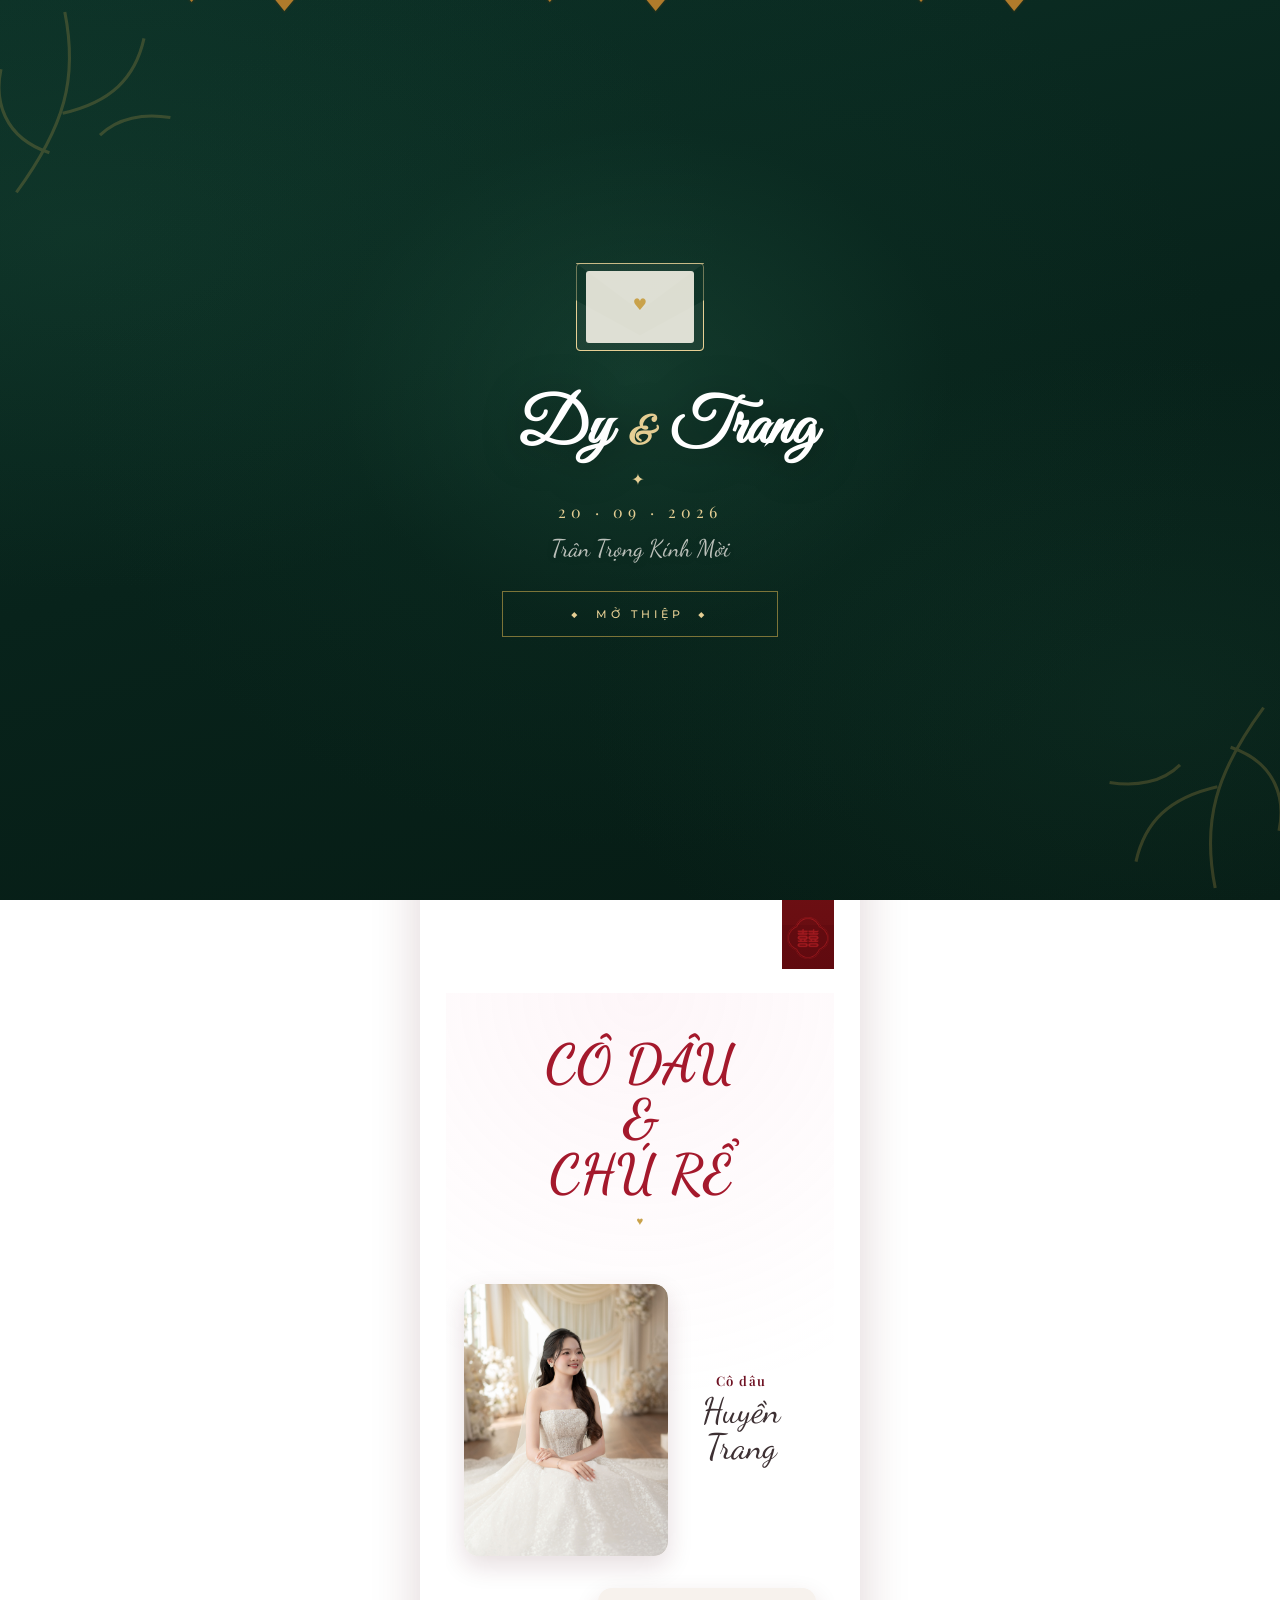
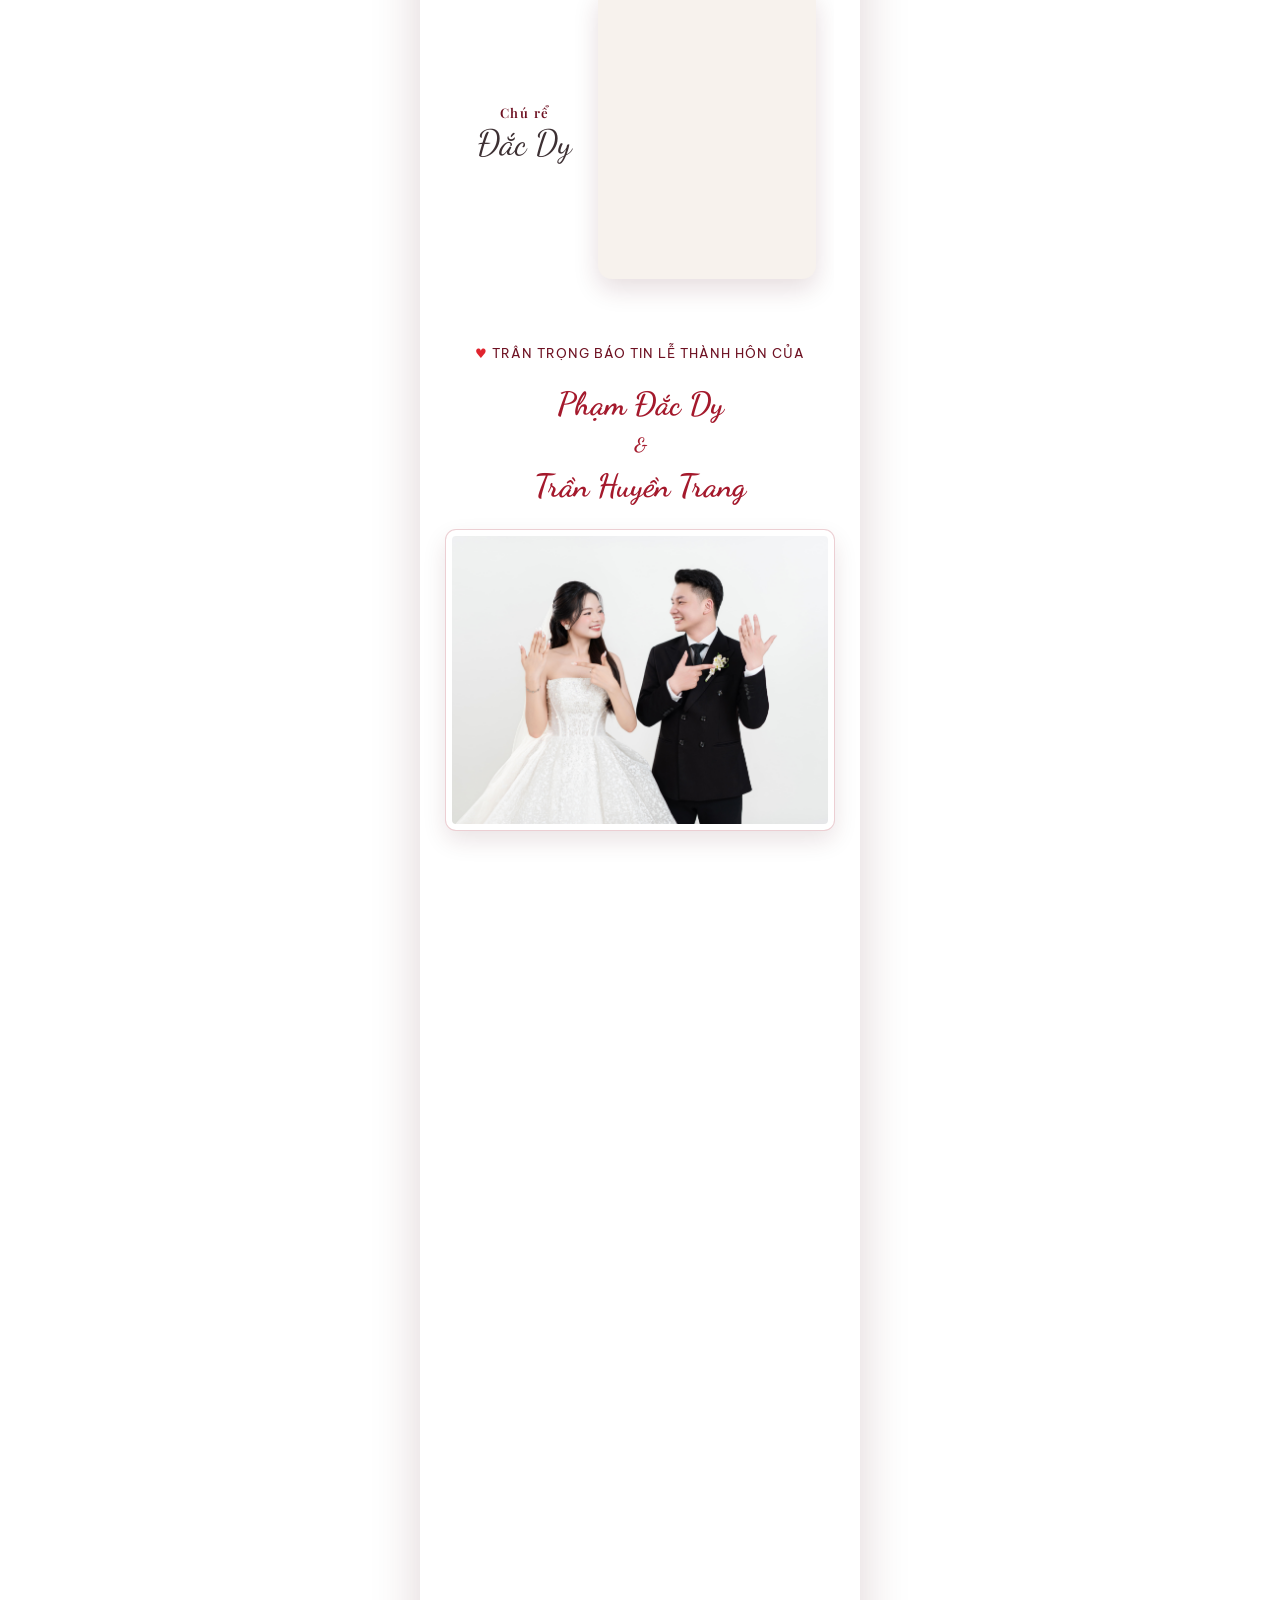
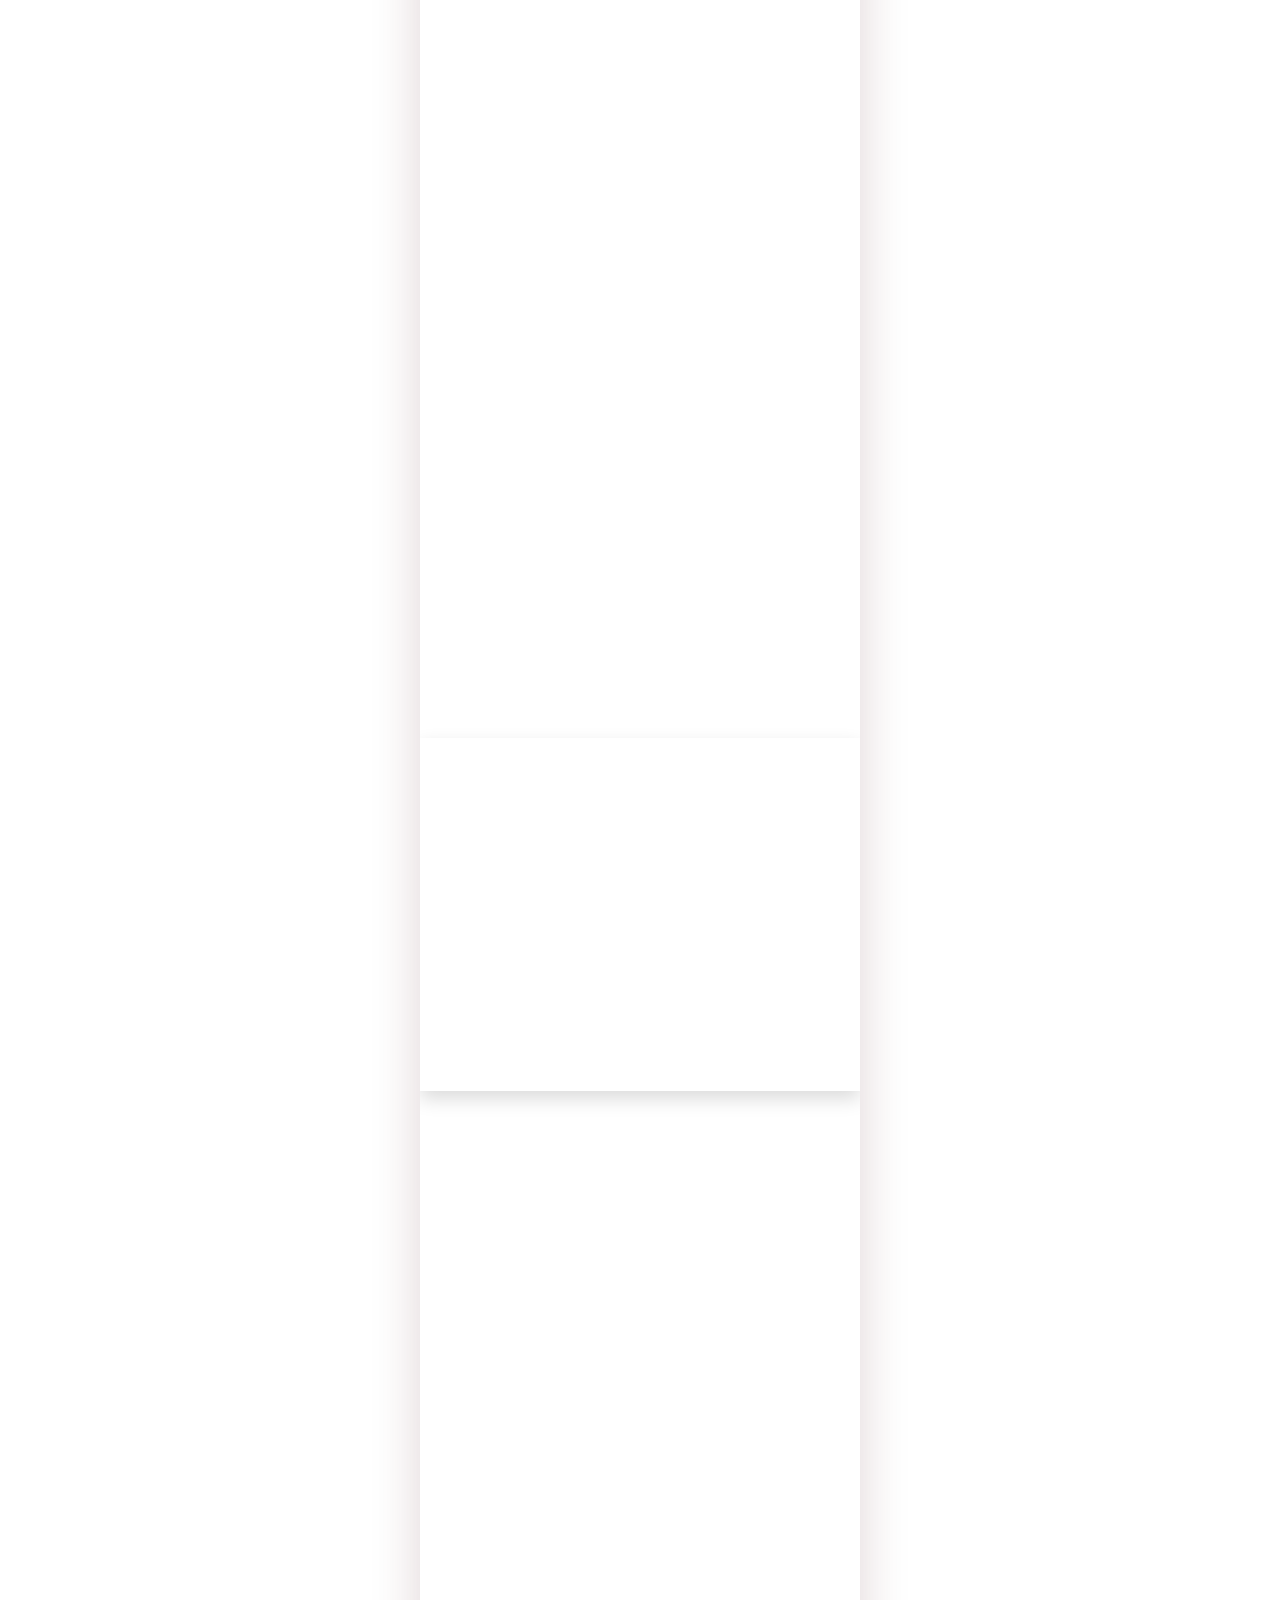
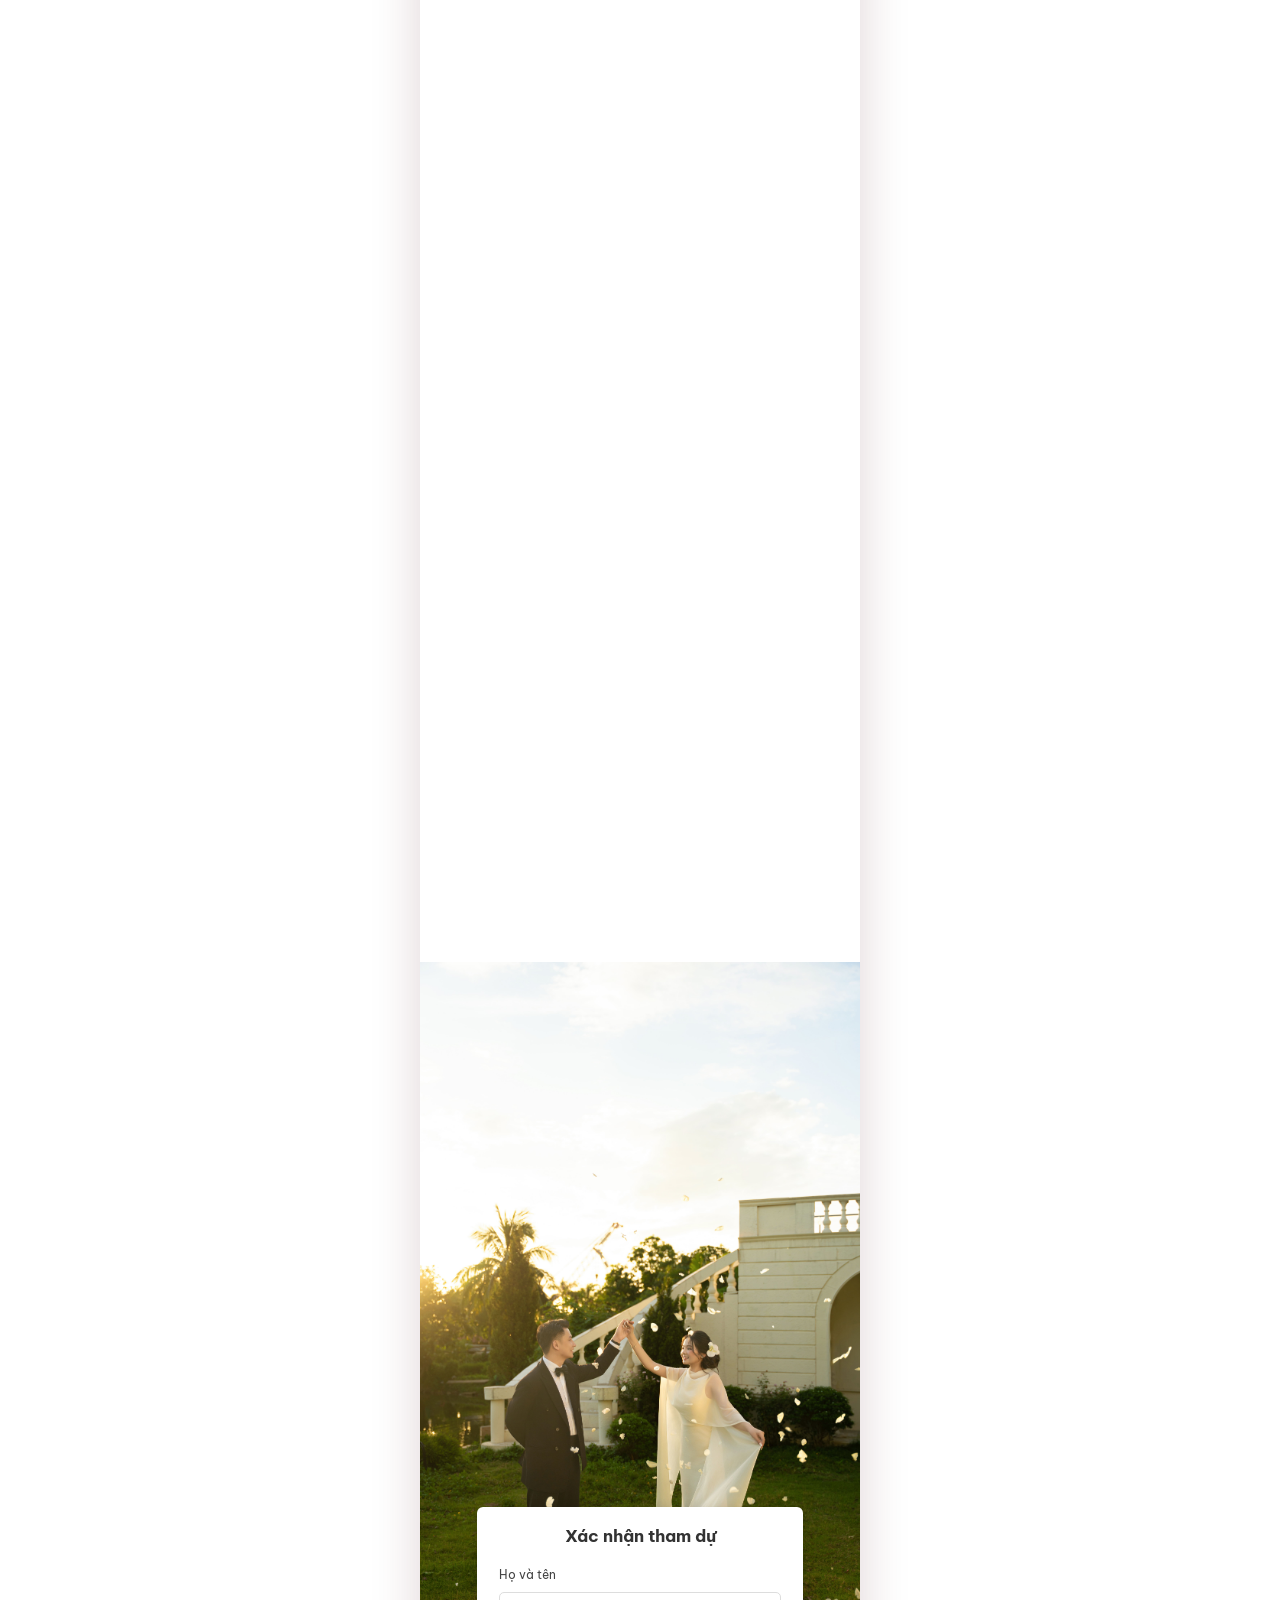
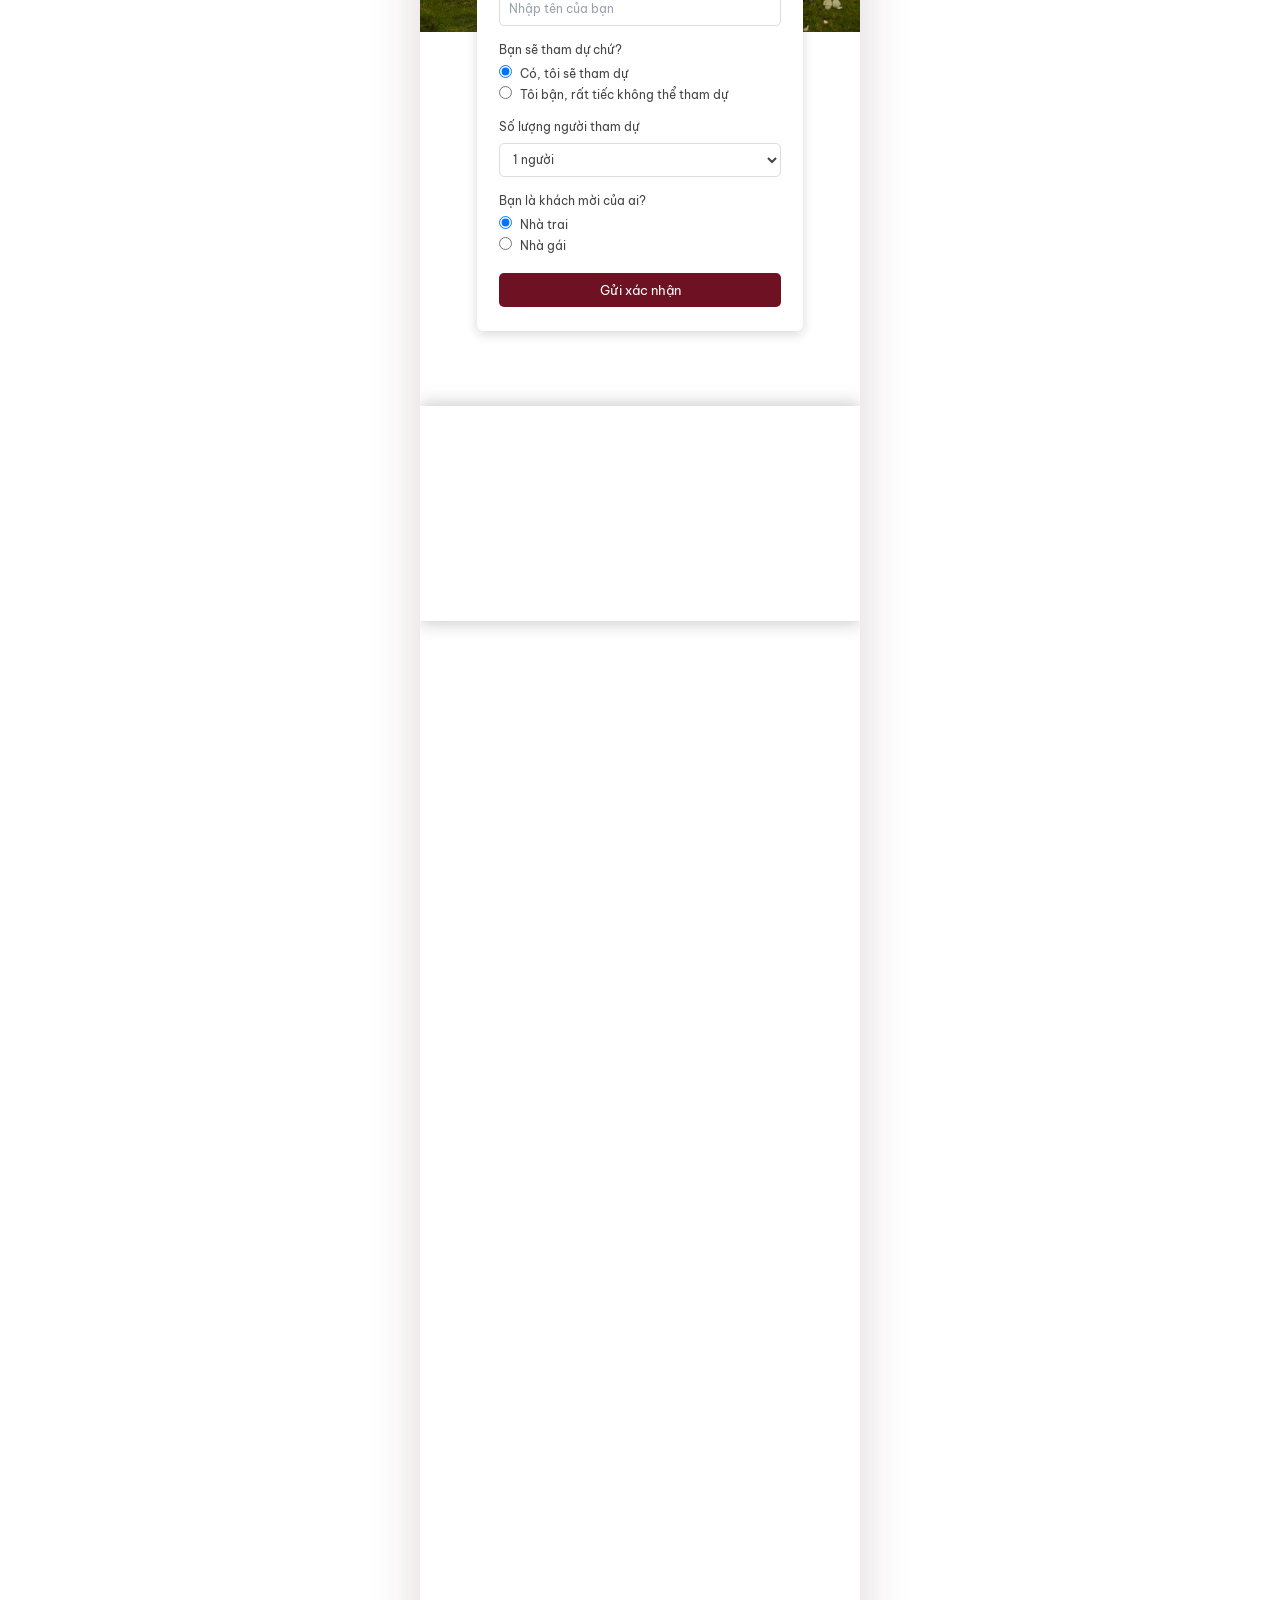
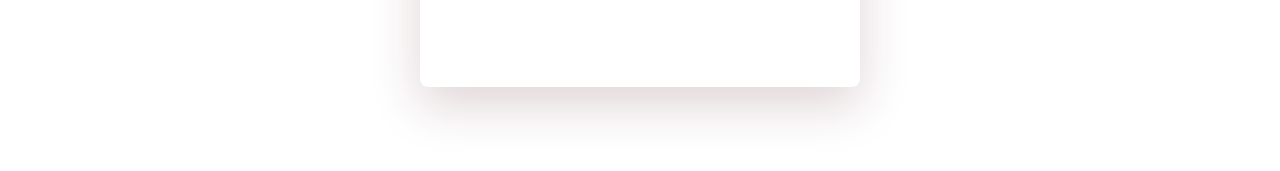
==== commit 0efd7b64: "album" ====
--- a/index.html
+++ b/index.html
@@ -325,14 +325,25 @@
     <!-- 9. ALBUM -->
     <section class="sec album reveal">
       <h2 class="album-title"><span>ALBUM</span><em>of</em><span>LOVE</span></h2>
+
       <div class="album-panel">
         <div class="carousel">
           <button class="car-btn car-prev" id="carPrev" aria-label="Trước">&#10094;</button>
-          <div class="car-stage"><img id="carImg" alt="Ảnh cưới" decoding="async"></div>
+
+          <div class="car-stage">
+            <img id="carImg" alt="Ảnh cưới" decoding="async">
+          </div>
+
           <button class="car-btn car-next" id="carNext" aria-label="Sau">&#10095;</button>
           <button class="car-full" id="carFull" aria-label="Phóng to">⛶</button>
         </div>
+
         <div class="thumbs" id="thumbs"></div>
+
+      <a href="album.html" target="_blank" rel="noopener noreferrer" class="album-more">
+        Xem tất cả album <span>→</span>
+      </a>
+
       </div>
     </section>
 
--- a/css/style.css
+++ b/css/style.css
@@ -1024,6 +1024,54 @@
 .thumbs img { flex: 1; min-width: 0; width: 0; aspect-ratio: 1; object-fit: cover; border-radius: 6px; cursor: pointer; opacity: .55; outline: 2px solid transparent; outline-offset: 1px; transition: opacity .2s, outline-color .2s; }
 .thumbs img.active { opacity: 1; outline-color: #fff; }
 
+/* ===== XEM TẤT CẢ ALBUM ===== */
+
+.album-more {
+  display: flex;
+  align-items: center;
+  justify-content: center;
+  gap: 10px;
+
+  margin-top: 10px;
+  padding: 14px 10px;
+
+  color: #fff;
+  text-decoration: none;
+
+  font-family: var(--serif);
+  font-size: .9rem;
+  letter-spacing: 1px;
+
+  border-top: 1px solid rgba(255,255,255,.18);
+
+  transition: .25s ease;
+}
+
+.album-more span {
+  font-size: 1.1rem;
+  transition: transform .25s ease;
+}
+
+.album-more:hover span {
+  transform: translateX(5px);
+}
+
+.album-more b {
+  font-size: 1.1rem;
+  font-weight: 400;
+
+  transition: transform .25s ease;
+}
+
+.album-more:hover {
+  background: rgba(255,255,255,.08);
+  letter-spacing: 1.5px;
+}
+
+.album-more:hover b {
+  transform: translateX(5px);
+}
+
 /* ===== 10. FOOTER ===== */
 .footer {
   padding: 0;
@@ -1488,13 +1536,24 @@
   transform-origin: center center;
 
   cursor: zoom-in;
-
   user-select: none;
   -webkit-user-drag: none;
 
   touch-action: none;
 
-  transition: transform .25s ease;
+  opacity: 1;
+  filter: blur(0);
+
+  transition:
+    opacity .38s ease,
+    filter .38s ease,
+    transform .25s ease;
+}
+
+/* Hiệu ứng khi chuyển ảnh */
+.lb-img.lb-switching {
+  opacity: 0;
+  filter: blur(3px);
 }
 
 .lb-img.is-zoomed {
